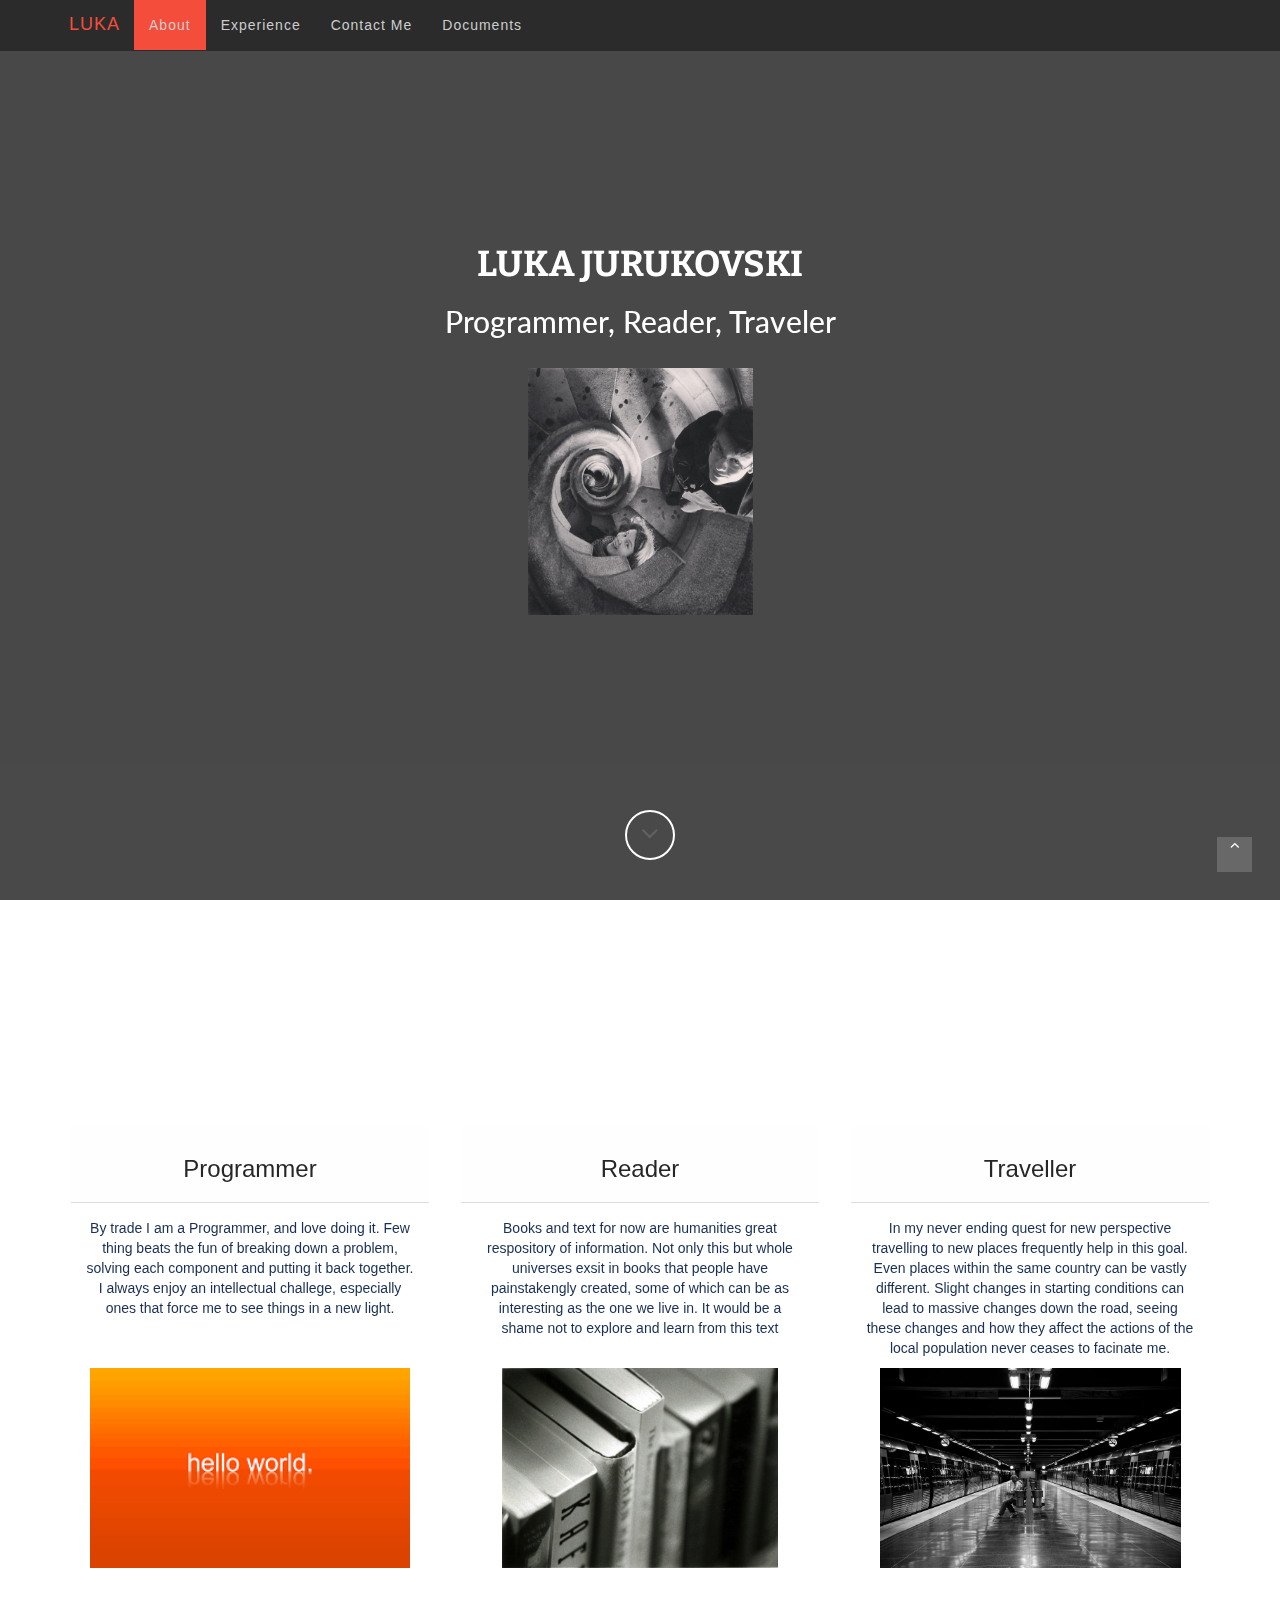
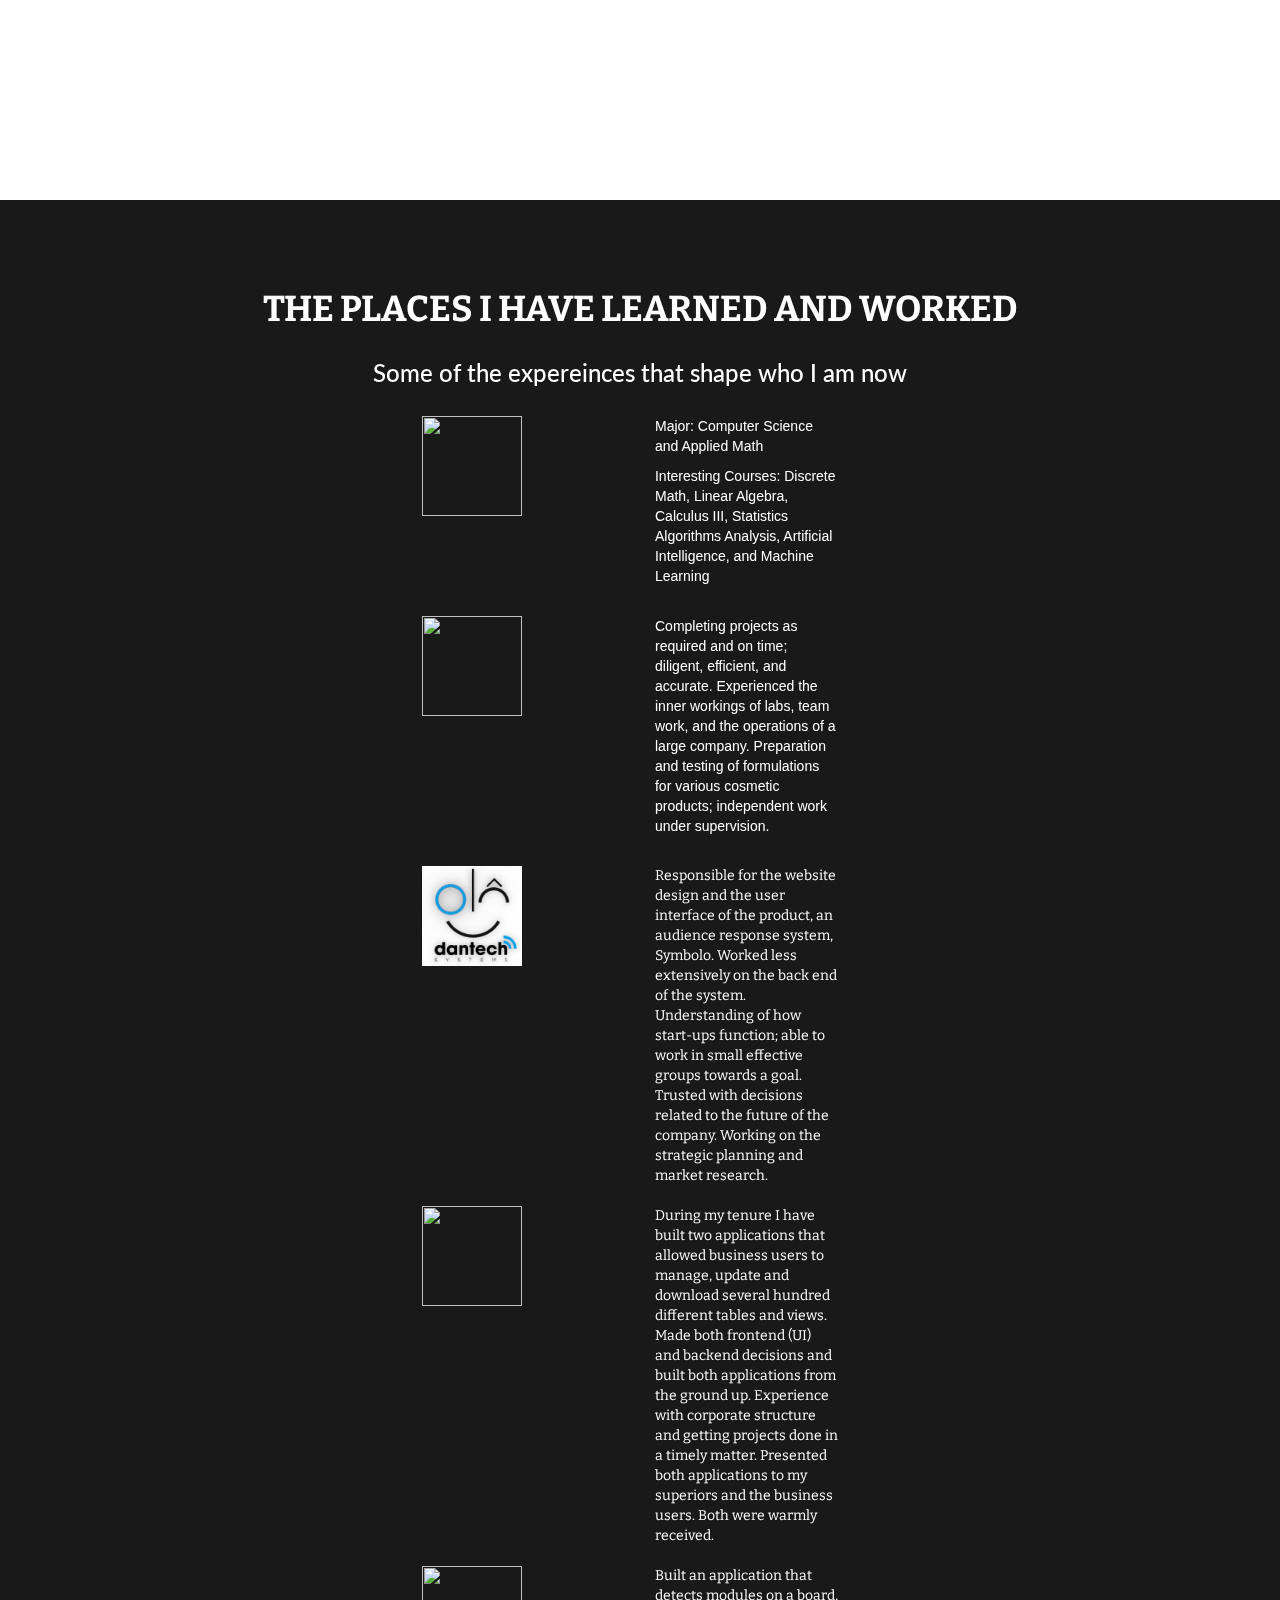
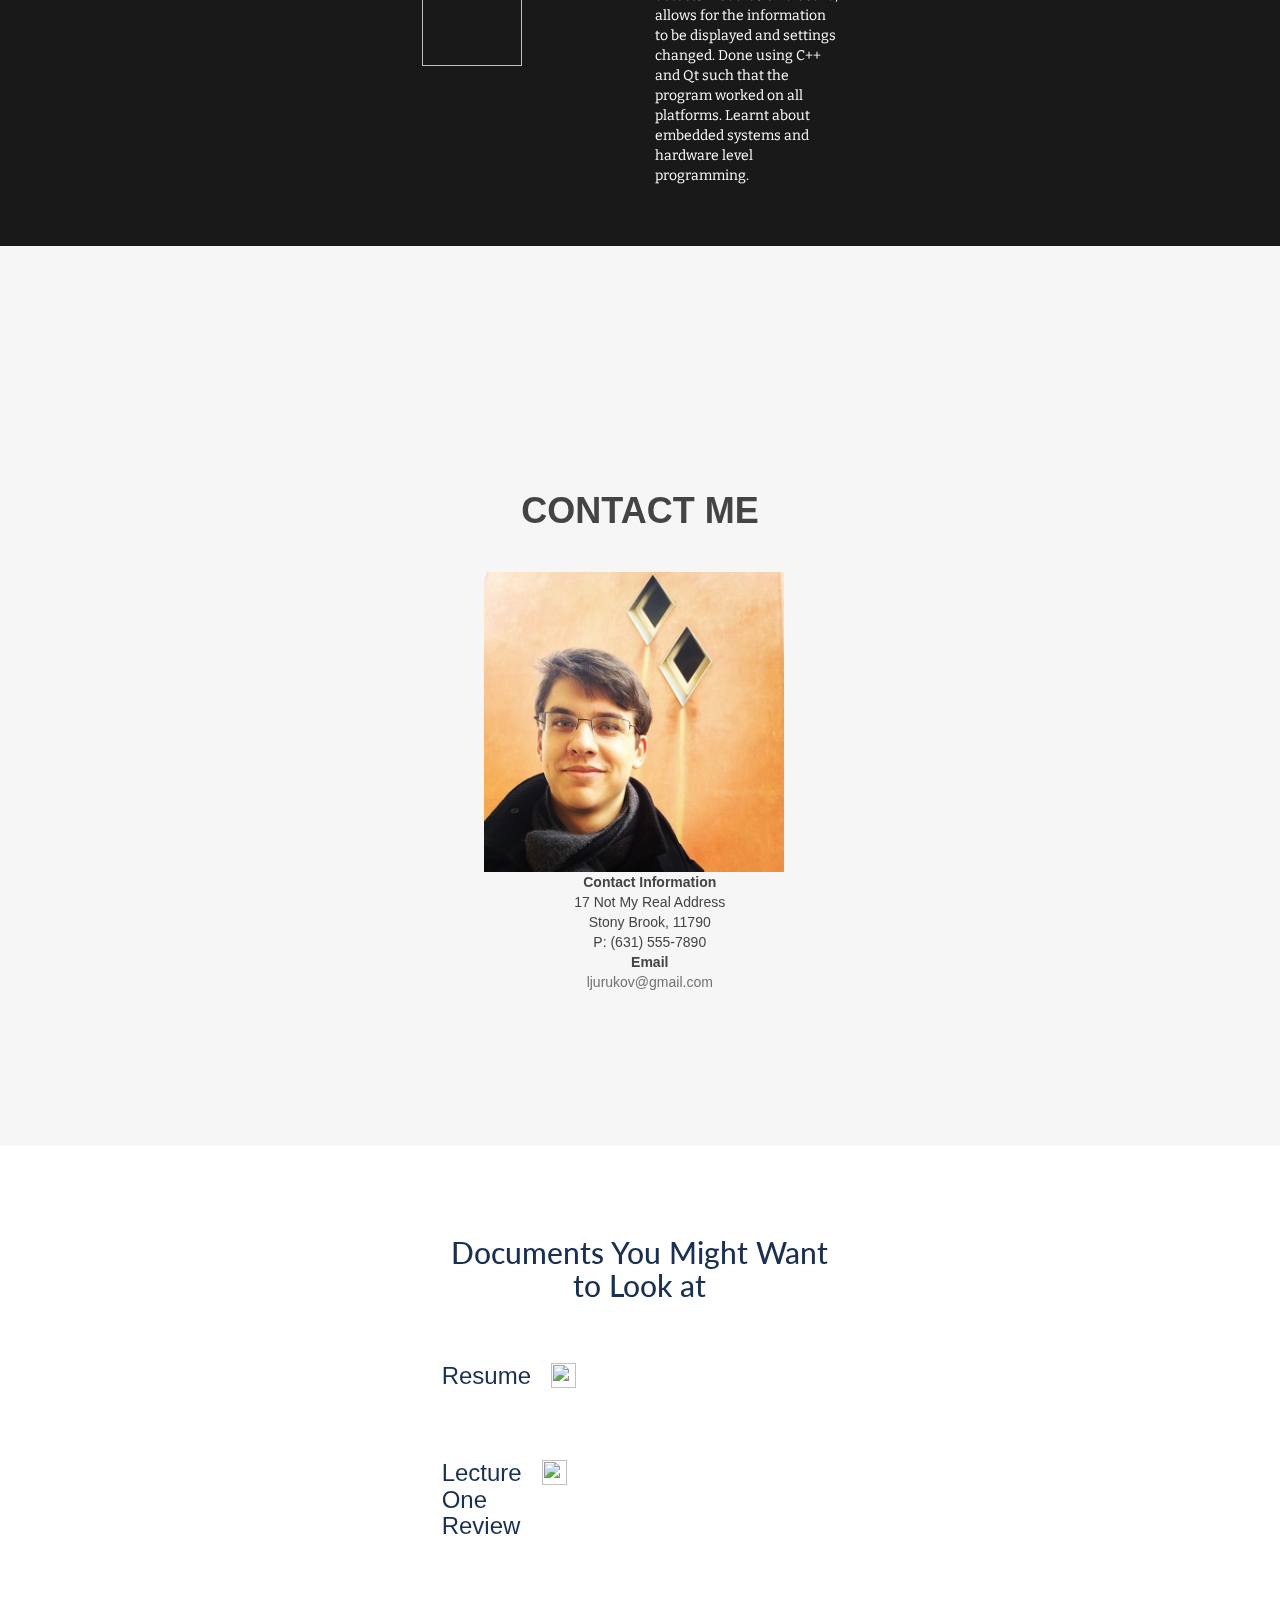
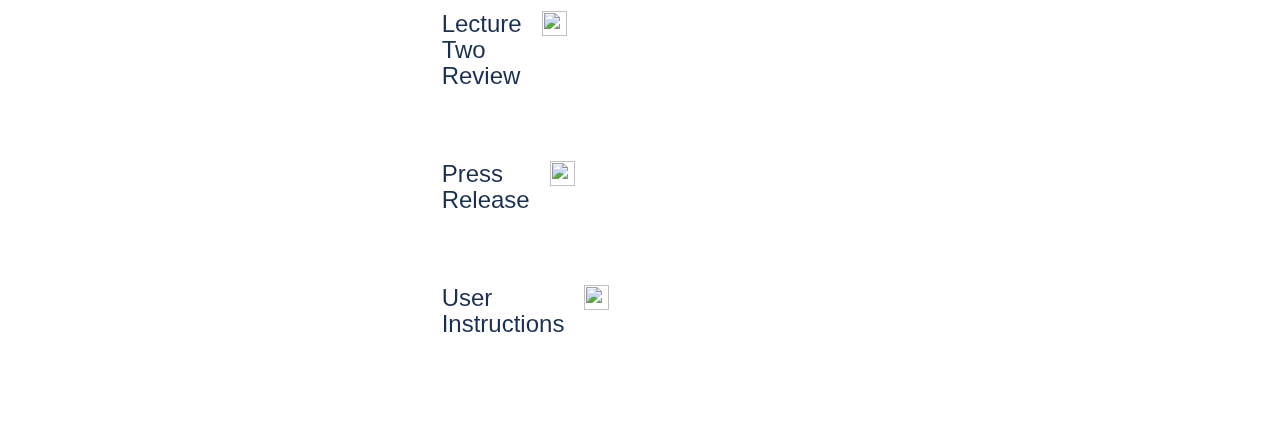
==== index.html @ fa385d3a "Update index.html" ====
<!-- saved from url=(0039)file:///home/luka/Desktop/website.html# -->
<html><head><meta http-equiv="Content-Type" content="text/html; charset=windows-1252">
<!-- Latest compiled and minified CSS -->
<link rel="stylesheet" href="https://maxcdn.bootstrapcdn.com/bootstrap/3.3.4/css/bootstrap.min.css">

<!-- Optional theme -->
<link rel="stylesheet" href="https://maxcdn.bootstrapcdn.com/bootstrap/3.3.4/css/bootstrap-theme.min.css">

<link rel="stylesheet" href="style.css">


<!-- Latest compiled and minified JavaScript -->
<script src="./website_files/bootstrap.min.js"></script>

<link href="https://maxcdn.bootstrapcdn.com/font-awesome/4.3.0/css/font-awesome.min.css" rel="stylesheet">
<link href="https://cdnjs.cloudflare.com/ajax/libs/animate.css/3.1.1/animate.min.css" rel="stylesheet">




  <link rel="stylesheet" href="https://maxcdn.bootstrapcdn.com/bootstrap/3.3.1/css/bootstrap.min.css">
  <link rel="stylesheet" href="./website_files/jquery-ui.css" type="text/css">
  <link rel="stylesheet" href="./website_files/bootstrap-select.css" type="text/css">
  <link rel="stylesheet" href="./website_files/bootstrap-multiselect.css" type="text/css">
  <link rel="stylesheet" href="https://maxcdn.bootstrapcdn.com/font-awesome/4.3.0/css/font-awesome.css">
  <link rel="stylesheet" href="https://code.ionicframework.com/ionicons/2.0.1/css/ionicons.min.css">
  <link rel="stylesheet" type="text/css" href="./website_files/loading-bar.css">
  <link rel="stylesheet" type="text/css" href="./website_files/styles.css">
  <link rel="stylesheet" type="text/css" href="./website_files/styles2.css">
  <link rel="stylesheet" type="text/css" href="./website_files/animations.min.css">
  <link rel="stylesheet" type="text/css" href="./website_files/animate.min.css">
</head>




<body>
<nav class="navbar navbar-trans navbar-fixed-top" role="navigation">
    <div class="container">
        <div class="navbar-header">
            <button type="button" class="navbar-toggle" data-toggle="collapse" data-target="#navbar-collapsible">
                <span class="sr-only">Toggle navigation</span>
                <span class="icon-bar"></span>
                <span class="icon-bar"></span>
                <span class="icon-bar"></span>
            </button>
            
        </div>
        <div class="navbar-collapse collapse" id="navbar-collapsible">
            <ul class="nav navbar-nav navbar-left">
              <a class="navbar-brand text-danger" href="section1#">LUKA</a>
                <li class="active"><a href="#section2">About</a></li>
                <li class=""><a href="#section3">Experience</a></li>
                <li><a href="#section4">Contact Me</a></li>
                <li><a href="#section5">Documents</a></li>
                <li>&nbsp;</li>
            </ul>

        </div>
    </div>
</nav>

<section class="container-fluid" id="section1">
    <div class="v-center">
        <h1 class="text-center">Luka Jurukovski</h1>

        <h2 class="text-center lato animate slideInDown">Programmer, Reader, Traveler</h2>
        <br>
        <img class="profile" src="./website_files/1527013_10201303216367151_1368461958_n.jpg">
    </div>
    <a href="file:///home/luka/Desktop/Edit/website.html#section2">
    <div class="scroll-down bounceInDown animated">
            <span>
                <i class="fa fa-angle-down fa-2x"></i>
            </span>
    </div>
        </a>
</section>

<section class="container-fluid" id="section2">
    <div class="container v-center">
        <div class="row">
            <div class="col-sm-4">
                <div class="row">
                    <div class="col-sm-12 text-center">
                        <div class="panel panel-default slideInLeft animate">
                            <div class="panel-heading">
                            <h3>Programmer</h3></div>
                            <div class="panel-body">
                                <p>By trade I am a Programmer, and love doing it. Few thing beats the fun of breaking down a problem, solving each component and putting it back together.
                                I always enjoy an intellectual challege, especially ones that force me to see things in a new light.</p>
                                <br><br>
                                <img src="./website_files/images" style="height:200px">
                            </div>
                        </div>
                    </div>
                </div>
            </div>
            <div class="col-sm-4 text-center">
                <div class="row">
                    <div class="col-sm-12 text-center">
                        <div class="panel panel-default slideInUp animate">
                            <div class="panel-heading">
                            <h3>Reader</h3></div>
                            <div class="panel-body">
                                <p> Books and text for now are humanities great respository of information. Not only this but whole universes exsit in books that people have painstakengly created, some of which can be as interesting as the one we live in. It would be a shame not to explore and learn from this text</p>
                                <br>
                                <img src="./website_files/Books-related-to-music-and-technology.jpg" style="height:200px">
                            </div>
                        </div>
                    </div>
                </div>
            </div>
            <div class="col-sm-4 text-center">
                <div class="row">
                    <div class="col-sm-12 text-center">
                        <div class="panel panel-default slideInRight animate">
                            <div class="panel-heading">
                            <h3>Traveller</h3></div>
                            <div class="panel-body">
                                <p> In my never ending quest for new perspective travelling to new places frequently help in this goal. Even places within the same country can be vastly different.
                                Slight changes in starting conditions can lead to massive changes down the road, seeing these changes and how they affect the actions of the local population never ceases to facinate me. </p>
                                <img src="./website_files/the_lonely_traveller_by_razygraphicdesign-d366m2o.jpg" style="height:200px">
                            </div>
                            </div>
                        </div>
                    </div>
                </div>
            </div>
        </div>
        <!--/row-->
        <div class="row">
            <br>
        </div>
    
    <!--/container-->
</section>



<section class="container-fluid" id="section3">
    <h1 class="text-center">The Places I Have Learned and Worked</h1>
    <div class="row">
        <div class="col-sm-6 col-sm-offset-3">
            <h3 class="text-center lato slideInUp animate">Some of the expereinces that shape who I am now</h3>
            <br>
            <div class="row">
                <div class="col-xs-4 col-xs-offset-1"><img src = "http://pennrelaysonline.com/results/Logos/1727.jpg" style = "height:100px; float:right;margin-right:50px"></div>
                <div class="col-xs-1"></div>
                <div class="col-xs-4 text-left"><p>Major: Computer Science and Applied Math</p>
<p>Interesting Courses: 
Discrete Math, Linear Algebra, Calculus III, Statistics 
Algorithms Analysis, Artificial Intelligence,  and Machine Learning</p>
</div>
            </div>
            <br>
            <div class="row">
                <div class="col-xs-4 col-xs-offset-1"><img src = "http://luxury.millionairematch.com/wp-content/uploads/1372779207.png" style = "height:100px; float:right;margin-right:50px"></div>
                <div class="col-xs-1"></div>
                <div class="col-xs-4 text-left" style="margin-right:50px"><p>Completing projects as required and on time; diligent, efficient, and accurate. Experienced the inner workings of labs, team work, and the operations of a large company. 
Preparation and testing of formulations for various cosmetic products; independent work under supervision.</p></div>
            </div>
            <br>
            <div class="row">
                <div class="col-xs-4 col-xs-offset-1"><img src = "Symbolo.png" style = "height:100px; float:right;margin-right:50px"></div>
                <div class="col-xs-1"></div>
                <div class="col-xs-4 text-left" style="margin-right:50px">Responsible for the website design and the user interface of the product, an audience response system, Symbolo. Worked less extensively on the back end of the system.
Understanding of how start-ups function; able to work in small effective groups towards a goal.
Trusted with decisions related to the future of the company. Working on the strategic planning and market research.</div>
            </div>
            <br>
            <div class="row">
                <div class="col-xs-4 col-xs-offset-1"><img src = "https://uploads.thealternativepress.com/uploads/photos/75/best_4dc418ce49bef11ed0f7_cablevision_16_logo.jpg" style = "height:100px; float:right;margin-right:50px;"></div>
                <div class="col-xs-1"></div>
                <div class="col-xs-4 text-left" style="margin-right:50px">During my tenure I have built two applications that allowed business users to manage, update and download several hundred different tables and views.
Made both frontend (UI) and backend decisions and built both applications from the ground up.
Experience with corporate structure and getting projects done in a timely matter.
Presented both applications to my superiors and the business users. Both were warmly received.</div>
            </div>
            <br>
            <div class="row">
                <div class="col-xs-4 col-xs-offset-1"><img src = "http://www.alldata.it/main/images/gallery_bot/galNOR.gif" style = "height:100px; width:100px; float:right; margin-right:50px"></div>
                <div class="col-xs-1"></div>
                <div class="col-xs-4 text-left" style="margin-right:50px">Built an application that detects modules on a board, allows for the information to be displayed and settings changed. Done using C++ and Qt such that the program worked on all platforms.
Learnt about embedded systems and hardware level programming.</div>
            </div>
            <p class="text-center">
            </p>
        </div>
    </div>
</section>

<section id="section4">
    <div class="container v-center">
        <div class="row">
            <div class="col-md-12">
                <h1 class="text-center">Contact Me</h1>
                <hr>
            </div>
        </div>

            <div class="col-sm-3" style="margin-left:35%;float: none;text-align: center;">
                   <img src="./website_files/994399_10201314509129463_1811092735_n.jpg" style="height:300px;">
                <div style="
    margin-left: 30%;
">
              <strong>Contact Information</strong><br>
              17 Not My Real Address<br>
              Stony Brook, 11790<br>
              P: (631) 555-7890
            </div>
                <div style="
    margin-left: 30%;
">
              <strong>Email</strong><br>
              <a href="mailto:#">ljurukov@gmail.com</a>
            </div>
            </div>
        </div>
    
</section>

<section class="container-fluid" id="section5">
    <div class="row">
        <div class="col-sm-6 col-sm-offset-3 col-md-4 col-md-offset-4">
            <h2 class="text-center lato">Documents You Might Want to Look at</h2>
            <hr>
            <div class="media">
               
                <div class="media-left">
                     <h3>Resume</h3>
                </div>
                <div class="media-body media-right">
                    <a href = "https://docs.google.com/document/d/1wQnpr9_Z7wgIvmG8iy-1cEudRhXjskxyq62Si8ro5cQ/pub"> <img src = "https://encrypted-tbn2.gstatic.com/images?q=tbn:ANd9GcTimCKHa0KBZkKDPvwyLd1OriD0UgGk-K95G3bWNCYH403ufXNcYQ" style="height:25px; margin-top:20px"></a>
                </div>
            </div>
            <hr>

            <div class="media">  
                <div class="media-left">
                     <h3>Lecture One Review</h3>
                </div>
                <div class="media-body media-right">
                    <a href = "https://docs.google.com/document/d/15bpEABl56LmHcsrSA1VDDxvJYDPTncghmI7lqJFB2bY/pub"> <img src = "https://encrypted-tbn2.gstatic.com/images?q=tbn:ANd9GcTimCKHa0KBZkKDPvwyLd1OriD0UgGk-K95G3bWNCYH403ufXNcYQ" style="height:25px; margin-top:20px"></a>
                </div>

            <hr>
<div class="media">
               
                <div class="media-left">
                     <h3>Lecture Two Review</h3>
                </div>
                <div class="media-body media-right">
                    <a href = "https://docs.google.com/document/d/1wQnpr9_Z7wgIvmG8iy-1cEudRhXjskxyq62Si8ro5cQ/pub"> <img src = "https://encrypted-tbn2.gstatic.com/images?q=tbn:ANd9GcTimCKHa0KBZkKDPvwyLd1OriD0UgGk-K95G3bWNCYH403ufXNcYQ" style="height:25px; margin-top:20px"></a>
                </div>
            </div>
            <hr>
<div class="media">
               
                <div class="media-left" style = "width:100px">
                     <h3>Press Release</h3>
                </div>
                <div class="media-body media-right">
                    <a href = "https://docs.google.com/document/d/1dZpJcGMoonlPiaYvY1o8Ny3F7IvI6WIDpyCtJtbs1QY/pub"> <img src = "https://encrypted-tbn2.gstatic.com/images?q=tbn:ANd9GcTimCKHa0KBZkKDPvwyLd1OriD0UgGk-K95G3bWNCYH403ufXNcYQ" style="height:25px; margin-top:20px"></a>
                </div>
            </div>
            </div>
            <hr>
<div class="media">
               
                <div class="media-left">
                     <h3>User Instructions</h3>
                </div>
                <div class="media-body media-right">
                    <a href = "https://docs.google.com/document/d/1hKydrwXhHqjDUrCcZILFEbYHep5Rd434P4K6njrsDFg/pub"> <img src = "https://encrypted-tbn2.gstatic.com/images?q=tbn:ANd9GcTimCKHa0KBZkKDPvwyLd1OriD0UgGk-K95G3bWNCYH403ufXNcYQ" style="height:25px; margin-top:20px"></a>
                </div>
            </div>
            </div>
            <hr>

            </div>

        </div>
    </div>
</section>


<div class="scroll-up" style="display: block;">
  <a href="website.html"><i class="fa fa-angle-up"></i></a>
</div>

 
  <script>
    // sandbox disable popups
    if (window.self !== window.top && window.name!="view1") {;
      window.alert = function(){/*disable alert*/};
      window.confirm = function(){/*disable confirm*/};
      window.prompt = function(){/*disable prompt*/};
      window.open = function(){/*disable open*/};
    }
    
    // prevent href=# click jump
    document.addEventListener("DOMContentLoaded", function() {
      var links = document.getElementsByTagName("A");
      for(var i=0; i < links.length; i++) {
        if(links[i].href.indexOf('#')!=-1) {
          links[i].addEventListener("click", function(e) {
          console.debug("prevent href=# click");
              if (this.hash) {
                if (this.hash=="#") {
                  e.preventDefault();
                  return false;
                }
                else {
                  var el = document.getElementById(this.hash.replace(/#/, ""));
                  if (el) {
                    el.scrollIntoView(true);
                  }
                }
              }
              return false;
          })
        }
      }
    }, false);
    
  </script>
  
  <!--scripts loaded here-->
  
  <script src="./website_files/jquery.min.js"></script>
  <script src="./website_files/bootstrap.min.js"></script>
  
  
  
  <script>
  /* activate scrollspy menu */
$('body').scrollspy({
  target: '#navbar-collapsible',
  offset: 52
});

/* smooth scrolling sections */
$('a[href*=#]:not([href=#])').click(function() {
    if (location.pathname.replace(/^\//,'') == this.pathname.replace(/^\//,'') && location.hostname == this.hostname) {
      var target = $(this.hash);
      target = target.length ? target : $('[name=' + this.hash.slice(1) +']');
      if (target.length) {
        $('html,body').animate({
          scrollTop: target.offset().top - 50
        }, 800);
        
        if (this.hash=="#section1") {
            $('.scroll-up').hide();
        }
        else {
            $('.scroll-up').show();
        }
        
        
        // activte animations in this section
        target.find('.animate').delay(1200).addClass("animated");
        setTimeout(function(){
            target.find('.animated').removeClass("animated");
        },2000);
        
        return false;
      }
    }
});

  </script>

</body></html>
---- style.css ----
@import url(http://fonts.googleapis.com/css?family=Lato:300,400);
@import url(http://fonts.googleapis.com/css?family=Bitter:400);

html,body {
    height:100%;
    background:center no-repeat fixed url('http://40.media.tumblr.com/tumblr_lik1l26IwV1qhm23uo1_1280.jpg');
    background-size: cover;
    color:#444;
    font-family: 'Lato', sans-serif;
}

@media (min-width:768px) {
    h1 {
        font-size:68px;
    }
}

a {
    color:#999;
}

a:hover {
    color:#111;
}

.btn,.well,.panel {
    border-radius:0;
}

.btn-danger {
    background-color:#f44d3c;
}

.text-danger, a.text-danger {
    color:#f44d3c;
}

.btn-huge {
    padding:17px 22px;
    font-size:22px;
}

.lato {
    font-family: 'Lato', sans-serif;
}

.bitter {
    font-family: 'Bitter', serif;
}

.icon-bar {
    background-color:#fff;
}

.navbar-trans {
    background-color:#2b2b2b;
    color:#cdcdcd;
    border-width:0;
}

.navbar-trans .navbar-brand, .navbar-trans >.container-fluid .navbar-brand {
    padding: 14px;
    color:#f44d3c;
}

.navbar-trans li>a:focus,.navbar-trans li.active {
    background-color:#f44d3c;
    color:#333;
}

.navbar-trans li>a:hover {
    background-color:#f44d3c;
    color:#fff;
    opacity:0.5;
}

.navbar-trans a{
    color:#cdcdcd;
    letter-spacing:1px;
}

.navbar-trans .form-control:focus {
    border-color: #eee;
    outline: 0;
    -webkit-box-shadow: inset 0 1px 1px rgba(0,0,0,0.075),0 0 8px rgba(100,100,100,0.6);
    box-shadow: inset 0 1px 1px rgba(0,0,0,0.075),0 0 8px rgba(100,100,100,0.6);
}

.scroll-down {
  position: absolute;
  left: 50%;
  bottom: 40px;
  border: 2px solid #fff;
  border-radius: 50%;
  height: 50px;
  width: 50px;
  margin-left: -15px;
  display: block;
  padding: 7px;
  text-align: center;
  z-index:-1
}

.scroll-up {
  position: fixed;
  display: none;
  z-index: 999;
  bottom: 2em;
  right: 2em;
}

.scroll-up a {
  background-color: rgba(135, 135, 135, 0.5);
  display: block;
  width: 35px;
  height: 35px;
  text-align: center;
  color: #fff;
  font-size: 15px;
  line-height: 30px;
}

section {
    padding-top:70px;  
    padding-bottom:50px;
    min-height:100%;
    min-height:calc(100% - 0);
    -webkit-transform-style: preserve-3d;
    -moz-transform-style: preserve-3d;
    transform-style: preserve-3d;
}

@media (min-width:768px) {
    .v-center {
        height: 50%;
        overflow: visible;
        margin: auto;
        position: absolute;
        top: 0; left: 0; bottom: 0; right: 0;
    }
}
  
#section1, #section3 {
    background-color: rgba(0,0,0,0.7);
    color:#fff;
    font-family: 'Bitter', serif;
}
  
#section4 {
    background-color: #f6f6f6;
    color:#444;
}
  
#section2 {
    background-color: #fff;
}

#section3 {
    background-color: rgba(0,0,0,0.9);
}

#section5 {
    background-color: #fff;
}

#section6 {
    background-color: #eee;
    min-height:130px;
    padding-top:40px;
    padding-bottom:40px;
}

#section7 {
    background-color: #f44d3c;
    color: #f6f6f6;
    min-height:130px;
    padding-top:40px;
    padding-bottom:40px;
}

footer {
    background-color:#2b2b2b;
    color:#ddd;
    min-height:100px;
    padding-top:20px;
    padding-bottom:40px;
}

footer .nav>li>a {
    padding: 3px;
    color: #f44d3c;
}

footer .nav>li>a:hover {
    background-color:transparent;
    color:#fff;
}

.profile{
    display: block;
    margin-left: auto;
    margin-right: auto;
    width:225px;
    height: 247px;
}
.tag_image{
    wi
}

.inline_image{
        display:inline-block;
    vertical-align: middle;
    float: left;
}
---- website_files/loading-bar.css ----
/* Make clicks pass-through */
#loading-bar,
#loading-bar-spinner {
  pointer-events: none;
  -webkit-pointer-events: none;
  -webkit-transition: 350ms linear all;
  -moz-transition: 350ms linear all;
  -o-transition: 350ms linear all;
  transition: 350ms linear all;
}

#loading-bar.ng-enter,
#loading-bar.ng-leave.ng-leave-active,
#loading-bar-spinner.ng-enter,
#loading-bar-spinner.ng-leave.ng-leave-active {
  opacity: 0;
}

#loading-bar.ng-enter.ng-enter-active,
#loading-bar.ng-leave,
#loading-bar-spinner.ng-enter.ng-enter-active,
#loading-bar-spinner.ng-leave {
  opacity: 1;
}

#loading-bar .bar {
  -webkit-transition: width 350ms;
  -moz-transition: width 350ms;
  -o-transition: width 350ms;
  transition: width 350ms;

  background: #29d;
  position: fixed;
  z-index: 10002;
  top: 0;
  left: 0;
  width: 100%;
  height: 2px;
  border-bottom-right-radius: 1px;
  border-top-right-radius: 1px;
}

/* Fancy blur effect */
#loading-bar .peg {
  position: absolute;
  width: 70px;
  right: 0;
  top: 0;
  height: 2px;
  opacity: .45;
  -moz-box-shadow: #29d 1px 0 6px 1px;
  -ms-box-shadow: #29d 1px 0 6px 1px;
  -webkit-box-shadow: #29d 1px 0 6px 1px;
  box-shadow: #29d 1px 0 6px 1px;
  -moz-border-radius: 100%;
  -webkit-border-radius: 100%;
  border-radius: 100%;
}

#loading-bar-spinner {
  display: block;
  position: fixed;
  z-index: 10002;
  top: 10px;
  left: 10px;
}

#loading-bar-spinner .spinner-icon {
  width: 14px;
  height: 14px;

  border:  solid 2px transparent;
  border-top-color:  #29d;
  border-left-color: #29d;
  border-radius: 10px;

  -webkit-animation: loading-bar-spinner 400ms linear infinite;
  -moz-animation:    loading-bar-spinner 400ms linear infinite;
  -ms-animation:     loading-bar-spinner 400ms linear infinite;
  -o-animation:      loading-bar-spinner 400ms linear infinite;
  animation:         loading-bar-spinner 400ms linear infinite;
}

@-webkit-keyframes loading-bar-spinner {
  0%   { -webkit-transform: rotate(0deg);   transform: rotate(0deg); }
  100% { -webkit-transform: rotate(360deg); transform: rotate(360deg); }
}
@-moz-keyframes loading-bar-spinner {
  0%   { -moz-transform: rotate(0deg);   transform: rotate(0deg); }
  100% { -moz-transform: rotate(360deg); transform: rotate(360deg); }
}
@-o-keyframes loading-bar-spinner {
  0%   { -o-transform: rotate(0deg);   transform: rotate(0deg); }
  100% { -o-transform: rotate(360deg); transform: rotate(360deg); }
}
@-ms-keyframes loading-bar-spinner {
  0%   { -ms-transform: rotate(0deg);   transform: rotate(0deg); }
  100% { -ms-transform: rotate(360deg); transform: rotate(360deg); }
}
@keyframes loading-bar-spinner {
  0%   { transform: rotate(0deg);   transform: rotate(0deg); }
  100% { transform: rotate(360deg); transform: rotate(360deg); }
}
---- website_files/styles.css ----
html, body{
  font-family: 'Montserrat', helvetica, sans-serif;
  color: #192f53;
  -webkit-font-smoothing: antialiased;
  -moz-osx-font-smoothing: grayscale;
}

a {
  color: #999;
  color: rgba(100,100,100,0.9);
}

a:hover {
  text-decoration: none;
}

a:focus {
 outline: none;
}

.alerts {
  position: fixed;
  width: 280px;
  left: 20px;
  top: 60px;
  right: 0;
  z-index: 10040;
}

@media screen and (min-width: 768px) {
  .full {
    height:92%;
  }
}

.alerts > .alert {
  background-color: #fefefe;
  background-color: rgba(250,250,250,1.0);
  border-radius: 0;
  box-shadow: 3px 3px rgba(230,230,230,0.8);
  padding: 5px;
  padding-right:28px;
}

.alert-info {
  margin-bottom: 0;
}

.label-group>.label:first-child {
	border-top-right-radius: 0;
  border-bottom-right-radius: 0;
  margin-right: 0;
}
    
.label-group>.label:nth-child(2) {
	border-top-left-radius: 0;
  border-bottom-left-radius: 0;
  margin-left: 0;
  filter: alpha(opacity=70);
  opacity: 0.7;
}

.label-default {
  background-color:#bebebe;
}

textarea {
  resize: vertical;
}

h1 {
  text-transform: uppercase;
  font-weight: 700;
}

hr {
  border-color: rgba(250,250,250,0.2);
}

.img-circle, .img-thumbnail, .img-rounded {
    -webkit-animation: fadein 3s; /* Safari and Chrome */
    -moz-animation: fadein 3s; /* Firefox */
    -ms-animation: fadein 3s; /* Internet Explorer */
    -o-animation: fadein 3s; /* Opera */
    animation: fadein 3s;
}
    
@keyframes fadein {
    from { opacity: 0; }
    to   { opacity: 1; }
}

/* Firefox */
@-moz-keyframes fadein {
    from { opacity: 0; }
    to   { opacity: 1; }
}

/* Safari and Chrome */
@-webkit-keyframes fadein {
    from { opacity: 0; }
    to   { opacity: 1; }
}

/* Opera */
@-o-keyframes fadein {
    from { opacity: 0; }
    to   { opacity: 1; }
}

.navbar-custom {
	background-color: #192f42;
  border-radius:0;
  min-height:auto;
  margin-bottom:0;
  border-bottom:1px solid #152b38;
}

.navbar-custom  .navbar-btn {
  margin-top: 11px;
}
  
.navbar-custom .navbar-nav > li > a {
  color:#fff;
  padding-top: 18px;
  padding-bottom: 16px;
  padding-left: 18px;
  padding-right: 18px;
  line-height: 32px;
  text-transform: uppercase;
  -webkit-transition: all 0.3s ease-in-out;
  -moz-transition: all 0.3s ease-in-out;
  -o-transition: all 0.3s ease-in-out;
  -ms-transition: all 0.3s ease-in-out;
  opacity: 0.85;
}
.navbar-custom .navbar-nav > .active > a, .navbar-nav > .active > a:hover, .navbar-nav > .active > a:focus {
  color: #ffffff;
	background-color:transparent;
}
      
.navbar-custom .navbar-nav > li > a:hover {
  text-decoration: none;
  background-color: #162c39;
  background-color: rgba(20, 20, 20, 0.2);
  padding-top: 16px;
  padding-bottom: 18px;
  -webkit-transition: all 0.4s ease-in-out;
  -moz-transition: all 0.4s ease-in-out;
  -o-transition: all 0.4s ease-in-out;
  -ms-transition: all 0.4s ease-in-out;
  opacity: 1;
}

.navbar-custom .navbar-nav > li > a:focus {
  background-color: #162c39;
  background-color: rgba(20, 20, 20, 0.2);
}

.navbar-custom .navbar-brand {
  color:#eeeeee;
  font-family: 'Montserrat', sans-serif;
  text-transform:uppercase;
  letter-spacing:2px;
  font-weight:700;
}

@media screen and (min-width: 768px) {
  .navbar-custom .navbar-brand {
    padding-top: 23px;
    /*padding-left: 22px;*/
  }
}

.navbar-custom .navbar-brand:hover {
  color:#fff;
}

.navbar-custom .navbar-toggle,
.navbar-custom .nav .open>a, .navbar-custom .nav .open>a:hover, .navbar-custom .nav .open>a:focus {
  background-color: #333344;
  background-color: rgba(20,20,20,0.4);
}

.navbar-custom .icon-bar {
  border: 1px solid #fff;                
}

.navbar-custom .navbar-nav .open .dropdown-menu>li>a,.navbar-custom .navbar-nav .open .dropdown-menu {
  color: #4285f4;
  margin-top: 1px;
}

.navbar-nav .open .dropdown-menu>li>a:hover {
  background-color: #fff;
}

.navbar-custom .navbar-nav .open .dropdown-menu {
  box-shadow: 4px 4px 0 rgba(120,120,120,0.3);
}

.navbar-custom .navbar-nav .open .dropdown-menu .dropdown-menu {
  background-color: #fefefe;
  box-shadow: none;
}

.label-group>.label{
  letter-spacing: 0.055em;
}

.label-group>.label:first-child {
	border-top-right-radius: 0;
  border-bottom-right-radius: 0;
  margin-right: 0;
}
    
.label-group>.label:nth-child(2) {
	border-top-left-radius: 0;
  border-bottom-left-radius: 0;
  margin-left: 0;
  filter: alpha(opacity=80);
  opacity: 0.8;
}

.list-inline li {
  vertical-align:middle;
  text-align:center;
  padding-left: 1px;
}

pre.prettyprint {
  padding: 10px;
  border: 0;
}

/* customize scrollbars -----------*/

::-webkit-scrollbar {
    width: 0.6em;
    height: 0.6em;
}

::-webkit-scrollbar-track {
    box-shadow: inset 0 0 4px rgba(100, 100, 100, 0.3);
    border-radius:1px;
    padding:2px;
}

::-webkit-scrollbar-thumb {
    background: #666;
    background: rgba(180, 180, 180, 0.4);
    border-radius:1px;
}

::-webkit-scrollbar-corner,
::-webkit-srollbar-thumb:window-inactive {
    background: rgba(160, 160, 160, 0.4);
}

.multiselect-container>li>a>label {
  padding: 2px 10px 2px 32px;
}

.multiselect-container>li.multiselect-group label {
  padding: 3px 6px;
}

/*-----------*/
---- website_files/styles2.css ----
@font-face {
    font-family: Montserrat;
    src: url('/fonts/Montserrat/Montserrat-Regular.ttf');
}

@font-face {
    font-family: Montserrat;
    src: url('/fonts/Montserrat/Montserrat-Bold.ttf');
    font-weight:700;
}

@font-face {
    font-family: Raleway;
    src: url('/fonts/Raleway/Raleway-Regular.ttf');
}

@font-face {
    font-family: Raleway;
    src: url('/fonts/Raleway/Raleway-Light.ttf');
    font-weight: 200;
}

@font-face {
    font-family: Raleway;
    src: url('/fonts/Raleway/Raleway-Medium.ttf');
    font-weight: 500;
}

@media (min-width:768px) {
    html,body,.ng,ng {
      height:100%;
    }
}


body {
  background-color:#f3f3f3;
  -moz-font-feature-settings: "liga=1";
  -ms-font-feature-settings: "liga";
  -webkit-font-feature-settings: "liga";
  -o-font-feature-settings: "liga";
  font-feature-settings: "liga";
}

footer {
  padding-top: 30px;
  padding-bottom: 30px;
  position: relative;
  bottom: 0;
  color: #aaa;
  color: rgba(240,240,240,0.3);
  background-color: #2a3f53;
  min-height: 180px;
}

footer a {
  color: #cecece;
}

footer a:hover {
  color: #f2f2f2;
}

/*@media (min-width: 768px) {*/
    .containsEditor {
      overflow-y: auto;
    }
/*}*/

.container-max {
  max-width: 1494px;
}

.wrapper {
  /*overflow: auto;*/
  padding-top: 20px;
  min-height: 100%;
  height: auto !important;
  height: 100%;
  /* Negative indent footer by its height */
  margin: 0 auto -180px;
  /* Pad bottom by footer height */
  padding: 20px 15px 180px;
  background-color: #f2f2f2;
  background-color:rgba(255,255,255,0.6);
}

.jumbotron {
    background-color:transparent;
}

.container-fluid .jumbotron {
    position: relative;
    min-height: 500px;
    margin-bottom: 50px;
    padding-left:0;
    padding-right:0;
}

.jumbotron h1 {
    text-transform:none;
}

.jumbotron h1 .smaller {
    font-size: 36px;
    line-height: 45px;
    font-weight: 200;
    font-family: 'Raleway';
}

p {
   font-family: 'Arial', helvetica, sans-serif;
}

p a {
   color:#4285f4;
}

h2,h3,.lead {
   font-family: 'Raleway', sans-serif;
   text-transform: none;
}

h5 {
   text-transform: uppercase;
   font-size: 12px;
}

.big-font {
     font-size: 13px;    
}

.bigger-font {
    font-size: 20px;    
}

.huge-font, .text-huge {
    font-size: 30px;    
}

.ucase:first-letter {
    text-transform: uppercase;
}

.ucase.label {
    display: inline-block;
}

.underline {
    text-decoration: underline;
}

.ellipsis {
    text-overflow: ellipsis;
    white-space: nowrap;
    overflow: hidden;
}

/*
.nav-tabs>li>a {
    padding:3px;
    border:1px solid transparent;
    border-radius: 3px 3px 0 0;
    font-size: 10px;
}
*/


/* bs overides */

.form-control, .panel, .list-group, .well, .nav-tabs>li>a {border-radius:3px;box-shadow:0 0 0;}
.form-control {
    border-color:#d7d7d7;
    border-radius: 1px;
    box-shadow: 0 0 0;
    background-color: rgba(250,250,250,0.9);
}
.input-group-lg>.form-control, .input-group-lg>.input-group-addon, .input-group-lg>.input-group-btn>.btn, 
.input-group-addon:last-child {
    border-bottom-left-radius:0;
    border-bottom-right-radius:0;
    border-top-left-radius:0;
    border-top-right-radius:0;
}
.btn,.popover,.alert {border-radius: 2px;}
.btn-primary {border-color:transparent;}
.btn-primary,.label-primary,.list-group-item.active, .list-group-item.active:hover, .list-group-item.active:focus {background-color:#4285f4;}
.btn-plus {background-color:#ffffff;border-width:1px;border-color:#dddddd;box-shadow:1px 1px 0 #999999;border-radius:3px;color:#666666;text-shadow:0 0 1px #bbbbbb;}
.text-primary,a.text-primary {color:#4285f4;}
.well,.panel,.thumbnail {border-color:transparent;box-shadow:0 0 0 #cfcfcf;border-radius:2px;min-width:28px;}
.list-group, .list-group-item {
	border-color:#eee;
}
.btn-success,.label-success,.progress-bar-success{background-color:#91ff00;color:#333;border-color:transparent;}
.text-success {color:#91ff00;}
.btn-info,.label-info,.progress-bar-info{background-color:#aaa;border-color:#aaa;}
.btn-danger,.label-danger,.progress-bar-danger{background-color:#dd4b39;}
.btn-warning,.label-warning,.progress-bar-warning{
    color: #91ff00;
    background-color: #a0a0a0;
    background-color: rgba(110,110,110,0.4);
}
.progress {
    height: 7px;
    box-shadow:none;
    -webkit-box-shadow:none;
}
.progress-bar {
    box-shadow:none;
    -webkit-box-shadow:none;
}
.label-warning {
    border-radius: .25em;
    box-shadow: inset 0 1px rgba(100,100,100,0.3);
}
.bg-info {
    background-color: #f1f1f1;
    background-color: rgba(250,250,250,0.9);
}
.form-control-feedback, .text-muted {
    opacity: 0.5;
    color: #aaa;
}

.modal-open {
    padding-right: 0 !important;
}

.modal-backdrop {
    position:fixed;
}

.modal-content {
    border-radius: 3px;
}

.saturate {
    -webkit-filter: hue-rotate(4deg) saturate(2);
    -moz-filter: hue-rotate(4deg) saturate(2);
    filter: hue-rotate(4deg) saturate(2);
}
.grayscale {
    -webkit-filter: brightness(1.10) grayscale(100%) contrast(90%);
    -moz-filter: brightness(1.10) grayscale(100%) contrast(90%);
    filter: brightness(1.10) grayscale(100%) contrast(90%);
}

.img-hover img {
    -webkit-transition: all .3s ease;
  	-moz-transition: all .3s ease;
  	-o-transition: all .3s ease;
  	-ms-transition: all .3s ease;
  	transition: all .3s ease;
}
.img-hover img:hover {
    -webkit-backface-visibility: hidden;
    backface-visibility: hidden;
    -webkit-transform:translateZ(0) scale(1.20);
    -moz-transform:translateZ(0) scale(1.20);
    -ms-transform:translateZ(0) scale(1.20);
    -o-transform:translateZ(0) scale(1.20);
     transform:translateZ(0) scale(1.20);
}

.border-bottom {
    border-bottom:1px solid #eee;
    border-color:rgba(20,20,20,0.05);
}

.form-control:focus {
    border-color: #ccc;
    outline: 0;
    -webkit-box-shadow: inset 0 1px 1px rgba(0,0,0,.075),0 0 8px rgba(150,150,150,.6);
    box-shadow: inset 0 1px 1px rgba(0,0,0,.075),0 0 8px rgba(150,150,150,.6);
}


.nav-tabs, .nav-tabs>li.active>a, .nav-tabs>li.active>a:hover, .nav-tabs>li.active>a:focus {
    border-color: #eee;
    border-bottom-color: transparent;
    border-radius: 1px;
}

.nav-tabs > li > a {
    background-color: #f4f4f4;
}
    
.nav-tabs {
    border-bottom-color:#efefef;
}

.nav-tabs li {
    margin-left:0;
}
    
.btn {
	outline: 0 !important;
    outline-offset: 0;
}
textarea {
    resize: none;
    outline: 0;
  
}
.panel .btn i,.btn span{
    color:#666666;
}
.panel .panel-heading {
    font-weight: 700;
    font-size: 15px;
    color: #262626;
    background: #fefefe;
}
.panel .panel-heading a {
    font-weight:400;
    color: #363636;
}
.panel .panel-thumbnail {
    padding:0;
}
.panel .img-circle {
    width:50px;
    height:50px;
}

@media (max-width: 767px) {
    .navbar-nav .open .dropdown-menu {
        background-color:#fff;
    }
    #previewPane {
        width:100% !important;
    }
}

.list-group-item:first-child,.list-group-item:last-child {
	border-radius:0;
}

/* hide border on first table row */
.table > thead > tr:first-child > th, .table > tbody > tr:first-child > th, .table > tfoot > tr:first-child > th, .table > thead > tr:first-child > td, .table > tbody > tr:first-child > td,
.table > tfoot > tr:first-child > td {
    border-top: 0;
}

.modal-footer {
    border-width:0;
}

.modal-right {
  width: 700px;
  position: absolute;
  z-index: 50;
  top: 0;
  right: 0;
  bottom: 0;
  box-shadow: -1px 0px 2px 0px rgba(0,0,0,0.25);
  overflow-y: scroll;
  margin:0;
  border:0;
  background:#fff;
}

.modal-right .modal-content {
  border-radius:0;
  box-shadow:0 0 0;
  -webkit-box-shadow:0 0 0;
  border:0;
}

.dropdown-menu {
    background-color:#f6f6f6;
    border-color:#e3e3e3;
    border-radius:0;
}

.table-condensed td .checkbox{
    margin-top:0px;

}

.popover {
   max-width: none;
}

.tab-content {
    background-color: #fff;
    padding-bottom:30px;
    border: 1px solid #eee;
    border-top-width:0;
}

.tab-pane {
    overflow: auto;
}

/* end bootstrap overrides */

.navbar-custom .navbar-nav .nav-action {
   letter-spacing: 0.1em;
   -webkit-transition: all 0.4s ease;
   -moz-transition: all 0.4s ease;
   -o-transition: all 0.4s ease;
   -ms-transition: all 0.4s ease;
}

.navbar-custom .navbar-nav .nav-action:focus::before {
  position: absolute;
  content: '\2713'; /* checkmarks */
  animation-name: 'fade';
  animation-duration: 2.5s;
  animation-iteration-count: 1;
  -webkit-animation-name: 'fade';
  -webkit-animation-duration: 2.5s;
  -webkit-animation-iteration-count: 1;
  opacity: 0;
  bottom: 0;
  left: 48%;
  margin: 0 0 -5px -5px;
  z-index: 99;
  font-size: 23px;
  font-weight: 800;
  color: #91ff00;
  overflow: hidden;
}
.navbar-custom .navbar-nav .nav-action-run:focus::before {
  content: '..';
}

@keyframes 'fade' {
  0% {
    opacity: 0;
  }
  40% {
    opacity: 0.6;
  }
  50% {
    opacity: 0.8;
  }
  60% {
    opacity: 1;
  }
  100% {
    opacity: 0.6;
  }
}
@-webkit-keyframes 'fade' {
  0% {
    opacity: 0;
  }
  40% {
    opacity: 0.6;
  }
  50% {
    opacity: 0.8;
  }
  60% {
    opacity: 1;
  }
  100% {
    opacity: 0.6;
  }
}

.navbar-custom .navbar-nav li.active {
   background-color: rgba(10,10,10,0.3);
}

.navbar-custom .navbar-nav > .nav-icon > a {
    padding-top: 14px;
    padding-bottom: 13px;
    font-size: 38px;
}

.navbar-custom .navbar-nav > .nav-icon > a:hover {
    padding-top: 12px;
    padding-bottom: 16px;
    color: #91ff00;
}

.navbar-custom .navbar-nav .nav-info {
    line-height: 16px;
    text-transform: none;
    font-family: arial, sans-serif;
    font-size: 13px;
    color: #f3f3f3;
    color: rgba(253,253,253,0.8);
}

.navbar-custom .navbar-form {
    margin-top:14px;
}

.navbar-form .input-group>.form-control {
    background-color: transparent;
    border-width: 0;
    border-bottom-width: 1px;
    border-color: #ccc;
    border-color: rgba(240, 240, 240, 0.2);
    border-radius: 0;
    height: 40px;
    color: #fefefe;
    outline: none;
    -webkit-box-shadow: none !important;
    -moz-box-shadow: none !important;
    box-shadow: none !important;
}

.navbar-custom .navbar-form:hover .input-group {
    background-color: #162c39;
    background-color: rgba(20, 20, 20, 0.2);
}

.navbar-form .input-group>.input-group-btn>.btn {
    background-color: transparent;
    color: #fff;
    border-radius: 0;
    border-color: transparent;
    height: 40px;
    font-size: 20px;
    margin-left: 1px;
    border-bottom-color: #ccc;
    border-bottom-color: rgba(250, 250, 250, 0.2);
}

.row .sp {
    height:100px;
    min-height: 60px;
    padding-right: 0;
    padding-left: 0;
    border-bottom: 4px solid transparent;
}

.sp:hover .pane-label, .sp:hover .pane-wrap {
    opacity:0.5;
    -webkit-transition: opacity .5s ease-in-out;
  	-moz-transition: opacity .5s ease-in-out;
  	-o-transition: opacity .5s ease-in-out;
  	-ms-transition: opacity .5s ease-in-out;
  	transition: opacity .5s ease-in-out;
}

@media (min-width:992px) {
    .row .sp.toolbar {
    	padding-bottom: 28px;
        height: 320px;
    }
}

.preview {
  overflow-y: auto;
  overflow-x: hidden;
}

.pane-settings {
  /*background: rgba(70,70,100,0.9);*/
  color:#b3b1b1;
  position: absolute;
  z-index: 199;
  padding: 8px;
  padding-bottom: 1px;
  font-size: 20px;
  opacity: .8;
  right: 10px;
  top: 0;
  margin: 0;
  display:none;
}

.pane-toggle {
  color:#b3b1b1;
  position: absolute;
  z-index: 199;
  padding: 8px;
  padding-bottom: 1px;
  font-size: 20px;
  opacity: .8;
  right: 10px;
  top: 0;
  margin: 0;
}

.pane-panel {
    background: #001a25;
    color:#b3b1b1;
    position: absolute;
    z-index: 198;
    right: 10px;
    top: 28px;
    margin: 0;
    width:220px;
    min-height:100px;
    display:none;
}
    
.pane-label {
    color: #ddd;
    position: absolute;
    z-index: 60;
    padding: 3px;
    font-size: 12px;
    opacity: .1;
    right: 10px;
    bottom: 1px;
    margin: 0;
    width: 100px;
    text-transform: uppercase;
    text-align: right;
}

.pane-html-start, .pane-html-end, .pane-wrap {
    font: 12px/normal 'Monaco', 'Menlo', 'Ubuntu Mono', 'Consolas', 'source-code-pro', monospace;
    padding-left: 44px;
    color: #fff;
    opacity: 0.01;
    white-space: nowrap;
    -webkit-transition: opacity .5s ease-in-out;
  	-moz-transition: opacity .5s ease-in-out;
  	-o-transition: opacity .5s ease-in-out;
  	-ms-transition: opacity .5s ease-in-out;
  	transition: opacity .5s ease-in-out;
}

#wrapper {
    /*background-color: rgba(10, 10, 10, 0.9);*/
    background-color: #192f42;
	width: 100%;
    margin-top: 0;
    margin-bottom: 0;
    height: auto;
    height: -webkit-calc(100% - 67px);
    height: -moz-calc(100% - 67px);
    height: calc(100% - 67px);
    overflow: hidden;
}

.inner {
    /*overflow-x:hidden;*/
    margin-top:1px;
    /*min-height:100%;*/
    height: calc(100% - 35px);
    border-bottom: 5px solid transparent;
}

.navbar-block {
    background-color:#FC1298;
	position:absolute;
    z-index:2;
    right:24px;
    top:24px;
    height:215px;
    width:150px;
    display:none;
}

.nav-xs {
    list-style:none;
  	padding-left: 0;
    float:left;
    white-space:nowrap;
    margin-bottom: 0;
}

.nav-xs>li {
    list-style: none;
    white-space: nowrap;
    position: relative;
    display: inline-block !important;
    background-color: transparent;
    background: linear-gradient(to bottom, #2a3f53 0%,#192f42 100%);
    border-right: 1px solid #000;
}
  
.nav-xs>li>a, .nav-xs .dropdown-header {
    display: block;
    padding: 2px 6px 3px 6px;
    font-size: 12px;
}
.nav-xs>li>a{
    color: #fff;
}
.nav-xs .dropdown-menu>li>a {
    font-size: 12px;
    padding: 3px 6px;
    cursor: pointer;
    cursor: hand;
    height: 22px;
    background-color: #fafafa;
}
.nav-xs .dropdown-header {
    color:#ccc;
}

.nav-xs>li.divider {
    background: #192f42;
    color: #fff;
    padding: 0 10px;
}

.nav-xs .dropdown-menu {
	min-width: 140px;
}

.nav-xs .open > .dropdown-menu {
  -webkit-transform: scale(1, 1);
  transform: scale(1, 1);
  opacity: 1;
}

.nav-xs .dropdown-menu {
  -webkit-transform-origin: top;
  transform-origin: top;
  -webkit-animation-fill-mode: forwards;  
  animation-fill-mode: forwards; 
  -webkit-transform: scale(1, 0);
  -o-transform: scale(1, 0);
  -moz-transform: scale(1, 0);
  transform: scale(1, 0);
  display: block;
  transition: all 0.2s ease-out;
  -webkit-transition: all 0.2s ease-out;
  -moz-transition: all 0.2s ease-out;
  -o-transition: all 0.2s ease-out;
}

.pickList i {
    font-size: 1.33333333em;
    line-height: .75em;
    vertical-align: -15%;
}

.pickList i:hover {
    -webkit-transform:translateZ(0) scale(1.5);
    -moz-transform:translateZ(0) scale(1.5);
    -ms-transform:translateZ(0) scale(1.5);
    -o-transform:translateZ(0) scale(1.5);
    transform:translateZ(0) scale(1.5);
   -webkit-transition: all 0.5s ease;
   -moz-transition: all 0.5s ease;
   -o-transition: all 0.5s ease;
}

.dropdown-menu>li>a {
    padding: 3px 10px;
}

@media (min-width: 768px) {
    .dropdown-md > .dropdown-menu {
        min-width:450px;
        padding-bottom:15px;
    }
    
    .dropdown-lg > .dropdown-menu {
        min-width:850px;
    }
}

.ui-resizable-handle {
    position: absolute;
    font-size: 0.1px;
    z-index: 99999;
    display: block;
}
.ui-resizable-e {
	background: #192f42;
	box-shadow: inset 0 0 0 rgba(180,180,180,0.3), 0 -1px 1px rgba(0,0,0,0.3);
    width:10px;
    z-index: 88 !important;
}
.ui-resizable-e:after {
    content: "-";
    display: block;
    position: absolute;
    top: calc(50% - 16px);
    left: 0;
    height: 30px;
    width: 10px;
    background-color: rgba(0,0,0,0.1);
}
.ui-resizable-s {
	background: #192f42;
	box-shadow: inset 0 1px 0 rgba(100,100,100,0.3), 0 0 0 rgba(40,40,40,0.3);
    height:10px;
}
.ui-resizable-s:after {
    content: "-";
    display: block;
    position: absolute;
    top: 1px;
    left: calc(50% - 20px);
    height: 8px;
    width: 38px;
    background-color: rgba(0,0,0,0.1);
}

#panes {
    margin-left: -4px;
    margin-right: -1px;
}

/*only enabled on small widths */
#panes.tab-content {
    border:0;
    padding-bottom:0;
}

#panes .tab-pane {
    overflow: visible;
}

#panes.tab-content > .tab-pane {
    height: 270px;
}

#settingsPane {
    background: #081e31 !important;
    padding-left: 15px;
    padding-right: 15px;
}

#descBar > div, #infoBar > div {
    text-overflow:ellipsis;
    white-space:nowrap;
  	line-height: 1.1;
    padding:1px;  
}

#descBar > div {
	overflow:hidden;
}

#descBar, #infoBar {
    border:0 #eee solid;
    border-bottom-width:0px;
    padding-bottom:6px;
    font-size:12px;
}

#infoBar small, #descBar small {
	font-size:8px;
    text-transform:uppercase;
    color:rgba(200,200,200,0.5);
    /*display:none;*/
}

#infoBar .btn {
	background-color:#eee;
}

#htmToolbar {
    width: 94%;
    padding-left: 15px;
    height: 25px;
}

#htmToolbar .tool-icon {
    font-size: 16px;
    padding-left: 10px;
    padding-right: 10px;
}

#htmTools {
    padding-top:1px;
    margin-left: 15px;
}

#htmTools i {
    font-size:14px;
}

#htmTools.btn-group > .btn:not(:last-child) {
    border-right: 1px solid #ccc;
}

.dropdown-submenu>.dropdown-menu{right:0;margin-top:0;margin-left:-1px;overflow-x:hidden;overflow-y:scroll;min-width: 200px;max-height:280px;-webkit-border-radius:0;-moz-border-radius:0;border-radius:0;}
.dropdown-submenu:hover>.dropdown-menu{-webkit-transform:scale(1, 1);-o-transform: scale(1, 1);-moz-transform: scale(1, 1);transform: scale(1, 1);}
.dropdown-submenu.pull-left{float:none;}.dropdown-submenu.pull-left>.dropdown-menu{left:-100%;margin-left:10px;-webkit-border-radius:0;-moz-border-radius:0;border-radius:0;}
.dropdown-menu .dropdown-submenu>.dropdown-menu{top:0;right:100%;}


@media (min-width: 768px) {
    .nav li:hover > dropdown-menu {
        display: block;
        box-shadow: 4px 4px 0 rgba(120,120,120,0.3);
        margin-top: 1px;
    }
}


.list-inline .active a {
  color:#fff;
}

.label {
    font-weight: normal;
    padding-top: 4px;
}

.input-xs {
    height: 21px;
    padding: 1px 4px;
    font-size: 9px;
    line-height: 1;
    border-radius:2px;
    width:120px;
    display:inline;
}

.editable {
    float:left;
    margin-right:2px;
    border:1px rgba(200,200,200,0.5) solid;
    padding:1px;
    line-height: 1.5;
    border-radius:2px;
    color:#eee;
}

.noresize {
    resize: none;
}

.form-group .tab-content {
    border:1px solid #eee;
    border-top-width: 0;
    padding-bottom: 20px;
    background-color: #fff;
}

.dropdown-menu .form-control, .dropdown-menu .well, .btn-default.selectpicker {
    font-family: 'Monaco', 'Menlo', 'Ubuntu Mono', 'Consolas', 'source-code-pro', monospace;
    padding:6px 5px;
    color: #555;
}

textarea.expanding {
  height: 50px;
  transition: all 0.4s ease-in-out;
  -moz-transition: all 0.4s ease-in-out;
  -webkit-transition: all 0.4s ease-in-out;
}

textarea.expanding:hover, textarea.expanding:focus {
  height: 80px;
  transition: all 0.5s ease-in-out;
  -moz-transition: all 0.5s ease-in-out;
  -webkit-transition: all 0.5s ease-in-out;
}

textarea.expanding + textarea.expanding:hover, textarea.expanding + textarea.expanding:focus {
  height:calc(100% - 90px);	
}

.btn-group-xs>.btn {
    border-radius:0;
}


.bootstrap-select .dropdown-menu.open {
    padding:0;
}

.bootstrap-select:not([class*="span"]):not([class*="col-"]):not([class*="form-control"]) {
    width:100%;
}

.btn-group.open, .dropdown-menu, .btn-group.open .dropdown-toggle {
	box-shadow:0 0 0;
	font-family:'Arial', sans-serif;
}

.bootstrap-select .btn:focus {
    outline:0 !important;
}

.bootstrap-select .btn:hover {
    background-color:#ccc;
}

.bootstrap-select.btn-group .btn .filter-option {
    left: 6px;
}

.bootstrap-select.btn-group .dropdown-menu dt {
    padding: 3px 6px;
    color: #555555;
}

.bootstrap-select.btn-group .dropdown-menu li > a.opt {
    padding-left: 6px;
}

.multiselect.btn-lg, .multiselect.btn-group-lg>.btn {
    padding:10px 6px;
}

.multi, .multiselect {
    width: 100%;
    text-align: left;
}

.multiselect-container {
    min-width: 80%;
    max-height: 420px;
    overflow-y: auto;
}

.count-circle {
    position: absolute;
    right: 10px;
    font-size: 11px;
    font-weight: 800;
    color: #000;
    line-height: 1.1em;
    padding: 2px 4px;
    -webkit-border-radius: 12px;
    -moz-border-radius: 12px;
    -ms-border-radius: 12px;
    -o-border-radius: 12px;
    background: #91ff00;
    border-radius: 12px;
    z-index: 900;
}

.count-circle-sm {
    right: 23px;
    top: -7px;
}

.count-circle-o {
    background: transparent;
    color: #fff;
    border-color: #fff;
}

.count-circle-red {
    background: #dd3333;
    border-color: #dd3333;
}

::-webkit-scrollbar {
    width: 0.9em;
}

::-webkit-scrollbar-track {
    box-shadow: inset 0 0 6px rgba(0, 0, 0, 0.3);
}

::-webkit-scrollbar-thumb {
    background: rgba(100, 100, 100, 0.5);
}

::-webkit-scrollbar-corner,
::-webkit-srollbar-thumb:window-inactive {
    background: rgba(100, 100, 100, 0.4);
}

.ace_autocomplete {
    width: 270px;
    z-index: 200000;
    background: #666;
    color: #eee;
    border: 0 lightgray solid;
    position: fixed;
    box-shadow: 2px 3px 5px rgba(0,0,0,.2);
    line-height: 1.4;
}

.ace-merbivore {
    background: #192f42 !important;
}

.ace-merbivore .ace_gutter {
    background: #1c3145 !important
}

.ace-merbivore .ace_gutter-active-line {
    background: #192f42 !important;
}

.ace-readonly-highlight{
    background-color: #cc0000;
    opacity: 0.6;
    position: absolute;
}

.ace-tip{
    display: inline;
    position: relative;
    background: #ffcc00;
}

.ace-tip:hover:after{
    background: #333;
    background: rgba(0,0,0,.8);
    border-radius: 2px;
    bottom: 26px;
    color: #fff;
    content: attr(title);
    left: 20%;
    padding: 3px;
    position: absolute;
    z-index: 9800;
    font-size:9px;
    width: 220px;
}

.viewbar-btn {
  background-color: rgba(40, 40, 40, 0.9);
  background-color: #192f42;
  position: absolute;
  bottom: 32px;
  left: -28px;
  width: 28px;
  height: 32px;
  padding: 7px;
  border-top-left-radius: 4px;
  border-bottom-left-radius: 4px;
  color:#ccc;
  opacity: 0.9;
}

.viewbar a {
  color:#ccc;
  color:rgba(190,190,190,0.5);
}

.viewbar-btn:hover {
  left:-26px;
}

.extlink-btn {
  bottom: 65px;
  padding-left: 9px;
}

.viewbar {
  border-top-left-radius:4px;
  border-top-right-radius:4px;
  border-bottom-left-radius:4px;
  -webkit-transition-property: -webkit-transform,width;
  transition-property: transform,width;
  -webkit-transition-duration: 350ms;
  transition-duration: 350ms;
  -webkit-transition-timing-function: ease-in;
  transition-timing-function: ease-in;
  -ms-transform: translateX(0);
  -webkit-transform: translateX(0);
  position: absolute;
  right: -255px;
  bottom: 0;
  top: 0;
  width: 260px;
  height: calc(100% - 1px);
  z-index: 5;
  padding-left: 10px;
  color: #eee;
}

.viewbar.active {
  right: 0;
  width: 265px;
  color: #555;
  background-color: rgba(250, 250, 250, 0.95);
  -webkit-box-shadow: -5px 5px 0px rgba(20, 20, 20, 0.1);
  box-shadow: -5px 5px 0px rgba(20, 20, 20, 0.1);
}

.viewbar.active .viewbar-btn {
  background-color: rgba(240, 240, 240, 0.9);
  -webkit-box-shadow: -5px 5px 0px rgba(20, 20, 20, 0.1);
  box-shadow: -5px 5px 0px rgba(20, 20, 20, 0.1);
}

.viewbar-contents {
  overflow: auto;
  padding-top: 15px;
  height:100%;
}

#previewPane {
 /*height: calc(100% - 100px);*/
 position: relative;
 /*margin: 0 auto;*/
 background-color:#fff;
}

#previewPane.animate {
 -webkit-transition:width 100ms ease-in-out, width 450ms ease-in-out;
 -moz-transition:width 100ms ease-in-out, width 450ms ease-in-out;
 -o-transition:width 100ms ease-in-out, width 450ms ease-in-out;
 transition:width 100ms ease-in-out, width 450ms ease-in-out;
}


#view1:hover + .ruler-h {
 height: 0;
 opacity: 0.2;
}

.ruler-h {
 background: url('/images/ruler.png') top left no-repeat;
 position: absolute;
 width: 100%;
 height: 40px;
 top: 0;
 left: 8px;
 opacity: 0.5;
 transition: height .8s ease-in-out, height .5s ease-in-out;
 -moz-transition: height .8s ease-in-out, height .5s ease-in-out;
 -webkit-transition: height .8s ease-in-out, height .5s ease-in-out;
 -o-transition: height .8s ease-in-out, height .5s ease-in-out;
}

.ruler-v {
 background: url('/images/ruler-v.png') top left no-repeat;
 position: fixed;
 top: 59px;
 width: 100%;
 height: 40px;
 z-index: 1000;
}

.loading-spinner-wrapper {
 position: absolute;
 top: 50%;
 z-index: 12000;
 padding: 14px;
 text-align: center;
 border-radius: 10px;
 width: 100%;
}

.loading-spinner {
    position: relative;
    display: inline-block;
    width: 133px;
    height: 20px;
    text-align: center;
    margin-left: 40px;
}

.loading-spinner.white i {
    background: #e0e0e0;
}
.loading-spinner i:nth-child(1) {
  float: left;
  -webkit-animation-delay: 0s;
  -moz-animation-delay: 0s;
  animation-delay: 0s;
}
.loading-spinner i:nth-child(2) {
  -webkit-animation-delay: 0.2s;
  -moz-animation-delay: 0.2s;
  animation-delay: 0.2s;
  left: -17px;
  position: relative;
}
.loading-spinner i:nth-child(3) {
  -webkit-animation-delay: 0.3s;
  -moz-animation-delay: 0.3s;
  animation-delay: 0.3s;
}    
    
.loading-spinner i {
  vertical-align: top;
  display: inline-block;
  width: 17px;
  height: 17px;
  border-radius: 50%;
  background: #7D7D8E;
  opacity: 0.1;
  -webkit-animation: pulse2 ease-in-out 1s infinite alternate;
  -moz-animation: pulse2 ease-in-out 1s infinite alternate;
  animation: pulse2 ease-in-out 1s infinite alternate;
}

@-webkit-keyframes pulse2 {
    0% { opacity: 0.0}
    10% { opacity: .20}
    20% { opacity: .40 }
    30% { opacity: .60 }
    40% { opacity: .80 } 
    50% { opacity: 1.0}
    60% { opacity: .80}
    70% { opacity: .60}
    80% { opacity: .40}
    90% { opacity: .20}
    100% { opacity: 0.0}
}

#loading-bar .bar {
	background-color: #91ff00;
}

#loading-bar-spinner .spinner-icon {
	border-top-color:  #fff;
	border-left-color:  #fff;
	top: 16px;
	left: 5px;
	position: relative;
	display: none;
}

/*tags editor*/
.tags {
   margin-bottom: 5px;
} 

.tags input[type="text"] {
   border-width:0;
   outline: none;
   width:90px;
   font-size:12px;
} 

.tags .form-control {
   height:auto;
   padding:5px;
} 

.tags .tag {
   display: inline-block;
   margin-right: 4px;
   margin-bottom: 4px;
   font-size: 13px;
}

.tags .big-tag {
   font-size: 15px;
   margin-right: 8px;
   margin-bottom: 8px;
   padding: 6px;
}
  
.tag .close {
   font-size: 14px;
   margin-left: 5px;
}

.ui-autocomplete {
   z-index:9000;
}

.frame-label {
    position: absolute;
    top: 73px;
    right: 37px;
    z-index: 900;
    opacity: 0.9;
    display: none;
}

.tip {
    position:relative;
}
.tip:hover:after {
    background: #222;
    background: rgba(0,0,0,.8);
    border-radius: 2px;
    color: #ccc;
    content: attr(tip-title);
    left: 0;
    bottom:-25px;
    padding: 4px 8px;
    position: absolute;
    z-index: 910;
    font-size: 12px;
    text-align: left;
    text-transform: none;
    white-space: nowrap;
    font-family: 'Arial', sans-serif;
}

.fluid {
    width: 100%;
    height: 220px;
    position: relative;
    overflow: hidden;
    border: 0 solid #fff;
    background-color: rgba(200,200,200,0.7);
}

.fluid iframe {
    border: 0;
    position: absolute;
    top: 0;
    left: 0;
    width: 130%;
    height: 130%;
    overflow: hidden;
    opacity: 0.9;
}

.fluid-sm {
    height: 200px;
}

.fluid-sm iframe {
    -ms-transform: scale(0.28);
    -moz-transform: scale(0.8);
    -o-transform: scale(0.8);
    -webkit-transform: scale(0.8);
    transform: scale(0.8);
    -ms-transform-origin: 0 0;
    -moz-transform-origin: 0 0;
    -o-transform-origin: 0 0;
    -webkit-transform-origin: 0 0;
    transform-origin: 0 0;
}

.fluid .cover {
    position: absolute;
    top: 0;
    right: 0;
    left: 0;
    bottom: 0;
    z-index: 900;
    display: block;
    text-decoration: none;
    opacity: 0;
    padding: 15px;
    transition: all 0.5s ease-in;
    -webkit-transition: all 0.5s ease-in;
    -moz-transition: all 0.5s ease-in;
    -o-transition: all 0.5s ease-in;
}

.fluid .cover:hover {
    background-color: #222222;
    background-color: rgba(5,5,5,0.8);
    color: #f7f7f7;
    opacity: 1;
}

@media (min-width: 992px) {
    .flex, .flex > div[class^='col-'] {  
        display: -webkit-box;
        display: -moz-box;
        display: -ms-flexbox;
        display: -webkit-flex;
        display: flex;
        flex:1 0 auto;
    }
}


.ad {
  position: absolute;
  bottom: 30px;
  right: 17px;
  z-index: 92;
  display: none;
}

.ad-btn-hide {
  position: absolute;
  top: -10px;
  left: -12px;
  background: #222;
  background: rgba(20,20,20,0.6);
  border: 0;
  border-radius: 26px;
  color: #fff;
  cursor: pointer;
  padding: 0;
  height: 25px;
  width: 25px;
  font-size: 19px;
}

#carbonads {
  border: 1px solid rgba(130,130,130,0.2);
  height: 118px;
  line-height: 1.2;
  width: 305px;
  padding: 10px;
}

.carbon-img {
  float:left;
}

.carbon-text {
  color: #ccc;
  display: inline-block;
  font-family: Verdana;
  font-size: 11px;
  font-weight: 400;
  height: 60px;
  margin-left: 9px;
  width: 142px;
  padding-top: 12px;
}

.carbon-text:hover {
  color: #eee;
}

.carbon-poweredby {
  color: #6A6A6A;
  float: left;
  font-family: Verdana;
  font-size: 11px;
  font-weight: 400;
  margin-left: 10px;
  margin-top: 13px;
  text-align: center;
}
---- website_files/animations.min.css ----
.slide-down{animation-name:slide-down;-webkit-animation-name:slide-down;animation-duration:.8s;-webkit-animation-duration:.8s;animation-timing-function:ease;-webkit-animation-timing-function:ease;visibility:visible!important}@keyframes slide-down{0%{transform:translateY(-100%)}50%{transform:translateY(5%)}65%{transform:translateY(-3%)}80%{transform:translateY(2%)}95%{transform:translateY(-1%)}100%{transform:translateY(0%)}}@-webkit-keyframes slide-down{0%{-webkit-transform:translateY(-100%)}50%{-webkit-transform:translateY(5%)}65%{-webkit-transform:translateY(-3%)}80%{-webkit-transform:translateY(2%)}95%{-webkit-transform:translateY(-1%)}100%{-webkit-transform:translateY(0%)}}.slide-up{animation-name:slide-up;-webkit-animation-name:slide-up;animation-duration:1s;-webkit-animation-duration:1s;animation-timing-function:ease;-webkit-animation-timing-function:ease;visibility:visible!important}@keyframes slide-up{0%{transform:translateY(100%)}50%{transform:translateY(-5%)}65%{transform:translateY(3%)}80%{transform:translateY(-2%)}95%{transform:translateY(1%)}100%{transform:translateY(0%)}}@-webkit-keyframes slide-up{0%{-webkit-transform:translateY(100%)}50%{-webkit-transform:translateY(-5%)}65%{-webkit-transform:translateY(3%)}80%{-webkit-transform:translateY(-2%)}95%{-webkit-transform:translateY(1%)}100%{-webkit-transform:translateY(0%)}}.slide-left{animation-name:slide-left;-webkit-animation-name:slide-left;animation-duration:1s;-webkit-animation-duration:1s;animation-timing-function:ease-in-out;-webkit-animation-timing-function:ease-in-out;visibility:visible!important}@keyframes slide-left{0%{transform:translateX(150%)}50%{transform:translateX(-3%)}65%{transform:translateX(2%)}80%{transform:translateX(-1%)}95%{transform:translateX(1%)}100%{transform:translateX(0%)}}@-webkit-keyframes slide-left{0%{-webkit-transform:translateX(150%)}50%{-webkit-transform:translateX(-3%)}65%{-webkit-transform:translateX(2%)}80%{-webkit-transform:translateX(-1%)}95%{-webkit-transform:translateX(1%)}100%{-webkit-transform:translateX(0%)}}.slide-right{animation-name:slide-right;-webkit-animation-name:slide-right;animation-duration:1s;-webkit-animation-duration:1s;animation-timing-function:ease-in-out;-webkit-animation-timing-function:ease-in-out;visibility:visible!important}@keyframes slide-right{0%{transform:translateX(-150%)}50%{transform:translateX(8%)}65%{transform:translateX(-4%)}80%{transform:translateX(4%)}95%{transform:translateX(-2%)}100%{transform:translateX(0%)}}@-webkit-keyframes slide-right{0%{-webkit-transform:translateX(-150%)}50%{-webkit-transform:translateX(8%)}65%{-webkit-transform:translateX(-4%)}80%{-webkit-transform:translateX(4%)}95%{-webkit-transform:translateX(-2%)}100%{-webkit-transform:translateX(0%)}}.slide-expand-up{animation-name:slide-expand-up;-webkit-animation-name:slide-expand-up;animation-duration:1.6s;-webkit-animation-duration:1.6s;animation-timing-function:ease-out;-webkit-animation-timing-function:ease -out;visibility:visible!important}@keyframes slide-expand-up{0%{transform:translateY(100%) scaleX(0.5)}30%{transform:translateY(-8%) scaleX(0.5)}40%{transform:translateY(2%) scaleX(0.5)}50%{transform:translateY(0%) scaleX(1.1)}60%{transform:translateY(0%) scaleX(0.9)}70%{transform:translateY(0%) scaleX(1.05)}80%{transform:translateY(0%) scaleX(0.95)}90%{transform:translateY(0%) scaleX(1.02)}100%{transform:translateY(0%) scaleX(1)}}@-webkit-keyframes slide-expand-up{0%{-webkit-transform:translateY(100%) scaleX(0.5)}30%{-webkit-transform:translateY(-8%) scaleX(0.5)}40%{-webkit-transform:translateY(2%) scaleX(0.5)}50%{-webkit-transform:translateY(0%) scaleX(1.1)}60%{-webkit-transform:translateY(0%) scaleX(0.9)}70%{-webkit-transform:translateY(0%) scaleX(1.05)}80%{-webkit-transform:translateY(0%) scaleX(0.95)}90%{-webkit-transform:translateY(0%) scaleX(1.02)}100%{-webkit-transform:translateY(0%) scaleX(1)}}.expand-up{animation-name:expand-up;-webkit-animation-name:expand-up;animation-duration:.7s;-webkit-animation-duration:.7s;animation-timing-function:ease;-webkit-animation-timing-function:ease;visibility:visible!important}@keyframes expand-up{0%{transform:translateY(100%) scale(0.6) scaleY(0.5)}60%{transform:translateY(-7%) scaleY(1.12)}75%{transform:translateY(3%)}100%{transform:translateY(0%) scale(1) scaleY(1)}}@-webkit-keyframes expand-up{0%{-webkit-transform:translateY(100%) scale(0.6) scaleY(0.5)}60%{-webkit-transform:translateY(-7%) scaleY(1.12)}75%{-webkit-transform:translateY(3%)}100%{-webkit-transform:translateY(0%) scale(1) scaleY(1)}}.fade-in{animation-name:fade-in;-webkit-animation-name:fade-in;animation-duration:1s;-webkit-animation-duration:1s;animation-timing-function:ease-in-out;-webkit-animation-timing-function:ease-in-out;visibility:visible!important}@keyframes fade-in{0%{transform:scale(0.98);opacity:.4}40%{transform:scale(1);opacity:.6}60%{transform:scale(1);opacity:.8}80%{transform:scale(1);opacity:.9}100%{transform:scale(1);opacity:1}}@-webkit-keyframes fade-in{0%{-webkit-transform:scale(0.98);opacity:.4}40%{-webkit-transform:scale(1);opacity:.6}60%{-webkit-transform:scale(1);opacity:.8}80%{-webkit-transform:scale(1);opacity:.9}100%{-webkit-transform:scale(1);opacity:1}}.expand-open{animation-name:expand-open;-webkit-animation-name:expand-open;animation-duration:1.2s;-webkit-animation-duration:1.2s;animation-timing-function:ease-out;-webkit-animation-timing-function:ease-out;visibility:visible!important}@keyframes expand-open{0%{transform:scale(1.8)}50%{transform:scale(0.95)}80%{transform:scale(1.05)}90%{transform:scale(0.98)}100%{transform:scale(1)}}@-webkit-keyframes expand-open{0%{-webkit-transform:scale(1.8)}50%{-webkit-transform:scale(0.95)}80%{-webkit-transform:scale(1.05)}90%{-webkit-transform:scale(0.98)}100%{-webkit-transform:scale(1)}}.stretch-open{animation-name:stretch-open;-webkit-animation-name:stretch-open;animation-duration:.8s;-webkit-animation-duration:.8s;animation-timing-function:ease-out;-webkit-animation-timing-function:ease-out;visibility:visible!important}@keyframes stretch-open{0%{transform:scale(.99);margin:0 30px;opacity:.7}50%,80%{transform:scale(1);margin:0 2px;opacity:.8}100%,90%{transform:scale(1)}}@-webkit-keyframes stretch-open{0%{-webkit-transform:scale(1.8)}50%{-webkit-transform:scale(0.95)}80%{-webkit-transform:scale(1.05)}90%{-webkit-transform:scale(0.98)}100%{-webkit-transform:scale(1)}}.tada{animation-name:tada;-webkit-animation-name:tada;animation-duration:1.6s;-webkit-animation-duration:1.6s;animation-timing-function:ease-out;-webkit-animation-timing-function:ease-out;visibility:visible!important}@keyframes tada{0%{transform:scale(0.3) rotate(6deg) translateX(-30%) translateY(30%);opacity:.2}30%{transform:scale(1.03) rotate(-2deg) translateX(2%) translateY(-2%);opacity:1}45%{transform:scale(0.98) rotate(1deg) translateX(0%) translateY(0%);opacity:1}60%{transform:scale(1.01) rotate(-1deg) translateX(0%) translateY(0%);opacity:1}75%{transform:scale(0.99) rotate(1deg) translateX(0%) translateY(0%);opacity:1}90%{transform:scale(1.01) rotate(0deg) translateX(0%) translateY(0%);opacity:1}100%{transform:scale(1) rotate(0deg) translateX(0%) translateY(0%);opacity:1}}@-webkit-keyframes tada{0%{-webkit-transform:scale(0.3) rotate(6deg) translateX(-30%) translateY(30%);opacity:.2}30%{-webkit-transform:scale(1.03) rotate(-2deg) translateX(2%) translateY(-2%);opacity:1}45%{-webkit-transform:scale(0.98) rotate(1deg) translateX(0%) translateY(0%);opacity:1}60%{-webkit-transform:scale(1.01) rotate(-1deg) translateX(0%) translateY(0%);opacity:1}75%{-webkit-transform:scale(0.99) rotate(1deg) translateX(0%) translateY(0%);opacity:1}90%{-webkit-transform:scale(1.01) rotate(0deg) translateX(0%) translateY(0%);opacity:1}100%{-webkit-transform:scale(1) rotate(0deg) translateX(0%) translateY(0%);opacity:1}}.hatch{animation-name:hatch;-webkit-animation-name:hatch;animation-duration:2s;-webkit-animation-duration:2s;animation-timing-function:ease-in-out;-webkit-animation-timing-function:ease-in-out;transform-origin:50% 100%;-ms-transform-origin:50% 100%;-webkit-transform-origin:50% 100%;visibility:visible!important}@keyframes hatch{0%{transform:rotate(0deg) scaleY(0.6)}20%{transform:rotate(-2deg) scaleY(1.05)}35%{transform:rotate(2deg) scaleY(1)}50%{transform:rotate(-2deg)}65%{transform:rotate(1deg)}80%{transform:rotate(-1deg)}100%{transform:rotate(0deg)}}@-webkit-keyframes hatch{0%{-webkit-transform:rotate(0deg) scaleY(0.6)}20%{-webkit-transform:rotate(-2deg) scaleY(1.05)}35%{-webkit-transform:rotate(2deg) scaleY(1)}50%{-webkit-transform:rotate(-2deg)}65%{-webkit-transform:rotate(1deg)}80%{-webkit-transform:rotate(-1deg)}100%{-webkit-transform:rotate(0deg)}}.bounce{animation-name:bounce;-webkit-animation-name:bounce;animation-duration:1.6s;-webkit-animation-duration:1.6s;animation-timing-function:ease;-webkit-animation-timing-function:ease;transform-origin:50% 100%;-ms-transform-origin:50% 100%;-webkit-transform-origin:50% 100%}@keyframes bounce{0%{transform:translateY(0%) scaleY(0.6)}60%{transform:translateY(-100%) scaleY(1.1)}70%{transform:translateY(0%) scaleY(0.95) scaleX(1.05)}80%{transform:translateY(0%) scaleY(1.05) scaleX(1)}90%{transform:translateY(0%) scaleY(0.95) scaleX(1)}100%{transform:translateY(0%) scaleY(1) scaleX(1)}}@-webkit-keyframes bounce{0%{-webkit-transform:translateY(0%) scaleY(0.6)}60%{-webkit-transform:translateY(-100%) scaleY(1.1)}70%{-webkit-transform:translateY(0%) scaleY(0.95) scaleX(1.05)}80%{-webkit-transform:translateY(0%) scaleY(1.05) scaleX(1)}90%{-webkit-transform:translateY(0%) scaleY(0.95) scaleX(1)}100%{-webkit-transform:translateY(0%) scaleY(1) scaleX(1)}}.pulse{animation-name:pulse;-webkit-animation-name:pulse;animation-duration:1.5s;-webkit-animation-duration:1.5s;animation-iteration-count:infinite;-webkit-animation-iteration-count:infinite}@keyframes pulse{0%{transform:scale(0.9);opacity:.7}50%{transform:scale(1);opacity:1}100%{transform:scale(0.9);opacity:.7}}@-webkit-keyframes pulse{0%{-webkit-transform:scale(0.95);opacity:.7}50%{-webkit-transform:scale(1);opacity:1}100%{-webkit-transform:scale(0.95);opacity:.7}}.floating{animation-name:floating;-webkit-animation-name:floating;animation-duration:1.5s;-webkit-animation-duration:1.5s;animation-iteration-count:infinite;-webkit-animation-iteration-count:infinite}@keyframes floating{0%{transform:translateY(0%)}50%{transform:translateY(8%)}100%{transform:translateY(0%)}}@-webkit-keyframes floating{0%{-webkit-transform:translateY(0%)}50%{-webkit-transform:translateY(8%)}100%{-webkit-transform:translateY(0%)}}.tossing{animation-name:tossing;-webkit-animation-name:tossing;animation-duration:2.5s;-webkit-animation-duration:2.5s;animation-iteration-count:infinite;-webkit-animation-iteration-count:infinite}@keyframes tossing{0%{transform:rotate(-4deg)}50%{transform:rotate(4deg)}100%{transform:rotate(-4deg)}}@-webkit-keyframes tossing{0%{-webkit-transform:rotate(-4deg)}50%{-webkit-transform:rotate(4deg)}100%{-webkit-transform:rotate(-4deg)}}.pull-up{animation-name:pull-up;-webkit-animation-name:pull-up;animation-duration:1.1s;-webkit-animation-duration:1.1s;animation-timing-function:ease-out;-webkit-animation-timing-function:ease-out;transform-origin:50% 100%;-ms-transform-origin:50% 100%;-webkit-transform-origin:50% 100%}@keyframes pull-up{0%{transform:scaleY(0.1)}40%{transform:scaleY(1.02)}100%,60%{transform:scaleY(0.98)}80%{transform:scaleY(1.01)}100%{transform:scaleY(1)}}@-webkit-keyframes pull-up{0%{-webkit-transform:scaleY(0.1)}40%{-webkit-transform:scaleY(1.02)}100%,60%{-webkit-transform:scaleY(0.98)}80%{-webkit-transform:scaleY(1.01)}100%{-webkit-transform:scaleY(1)}}.pull-down{animation-name:pull-down;-webkit-animation-name:pull-down;animation-duration:1s;-webkit-animation-duration:1s;animation-timing-function:ease-out;-webkit-animation-timing-function:ease-out;transform-origin:50% 0;-ms-transform-origin:50% 0;-webkit-transform-origin:50% 0}@keyframes pull-down{0%{transform:scaleY(0.1)}40%{opacity:.9;transform:scaleY(.99)}60%{transform:scaleY(.98)}80%{transform:scaleY(.99)}100%{transform:scaleY(1)}}@-webkit-keyframes pull-down{0%{-webkit-transform:scaleY(0.1)}40%{opacity:.9;-webkit-transform:scaleY(.99)}60%{-webkit-transform:scaleY(.98)}80%{-webkit-transform:scaleY(.99)}100%{-webkit-transform:scaleY(1)}}.stretch-left{animation-name:stretch-left;-webkit-animation-name:stretch-left;animation-duration:1.5s;-webkit-animation-duration:1.5s;animation-timing-function:ease-out;-webkit-animation-timing-function:ease-out;transform-origin:100% 0;-ms-transform-origin:100% 0;-webkit-transform-origin:100% 0}@keyframes stretch-left{0%{transform:scaleX(0.3)}40%{transform:scaleX(1.02)}100%,60%{transform:scaleX(0.98)}80%{transform:scaleX(1.01)}100%{transform:scaleX(1)}}@-webkit-keyframes stretch-left{0%{-webkit-transform:scaleX(0.3)}40%{-webkit-transform:scaleX(1.02)}100%,60%{-webkit-transform:scaleX(0.98)}80%{-webkit-transform:scaleX(1.01)}100%{-webkit-transform:scaleX(1)}}.stretch-right{animation-name:stretch-right;-webkit-animation-name:stretch-right;animation-duration:1.5s;-webkit-animation-duration:1.5s;animation-timing-function:ease-out;-webkit-animation-timing-function:ease-out;transform-origin:0 0;-ms-transform-origin:0 0;-webkit-transform-origin:0 0}@keyframes stretch-right{0%{transform:scaleX(0.3)}40%{transform:scaleX(1.02)}100%,60%{transform:scaleX(0.98)}80%{transform:scaleX(1.01)}100%{transform:scaleX(1)}}@-webkit-keyframes stretch-right{0%{-webkit-transform:scaleX(0.3)}40%{-webkit-transform:scaleX(1.02)}100%,60%{-webkit-transform:scaleX(0.98)}80%{-webkit-transform:scaleX(1.01)}100%{-webkit-transform:scaleX(1)}}
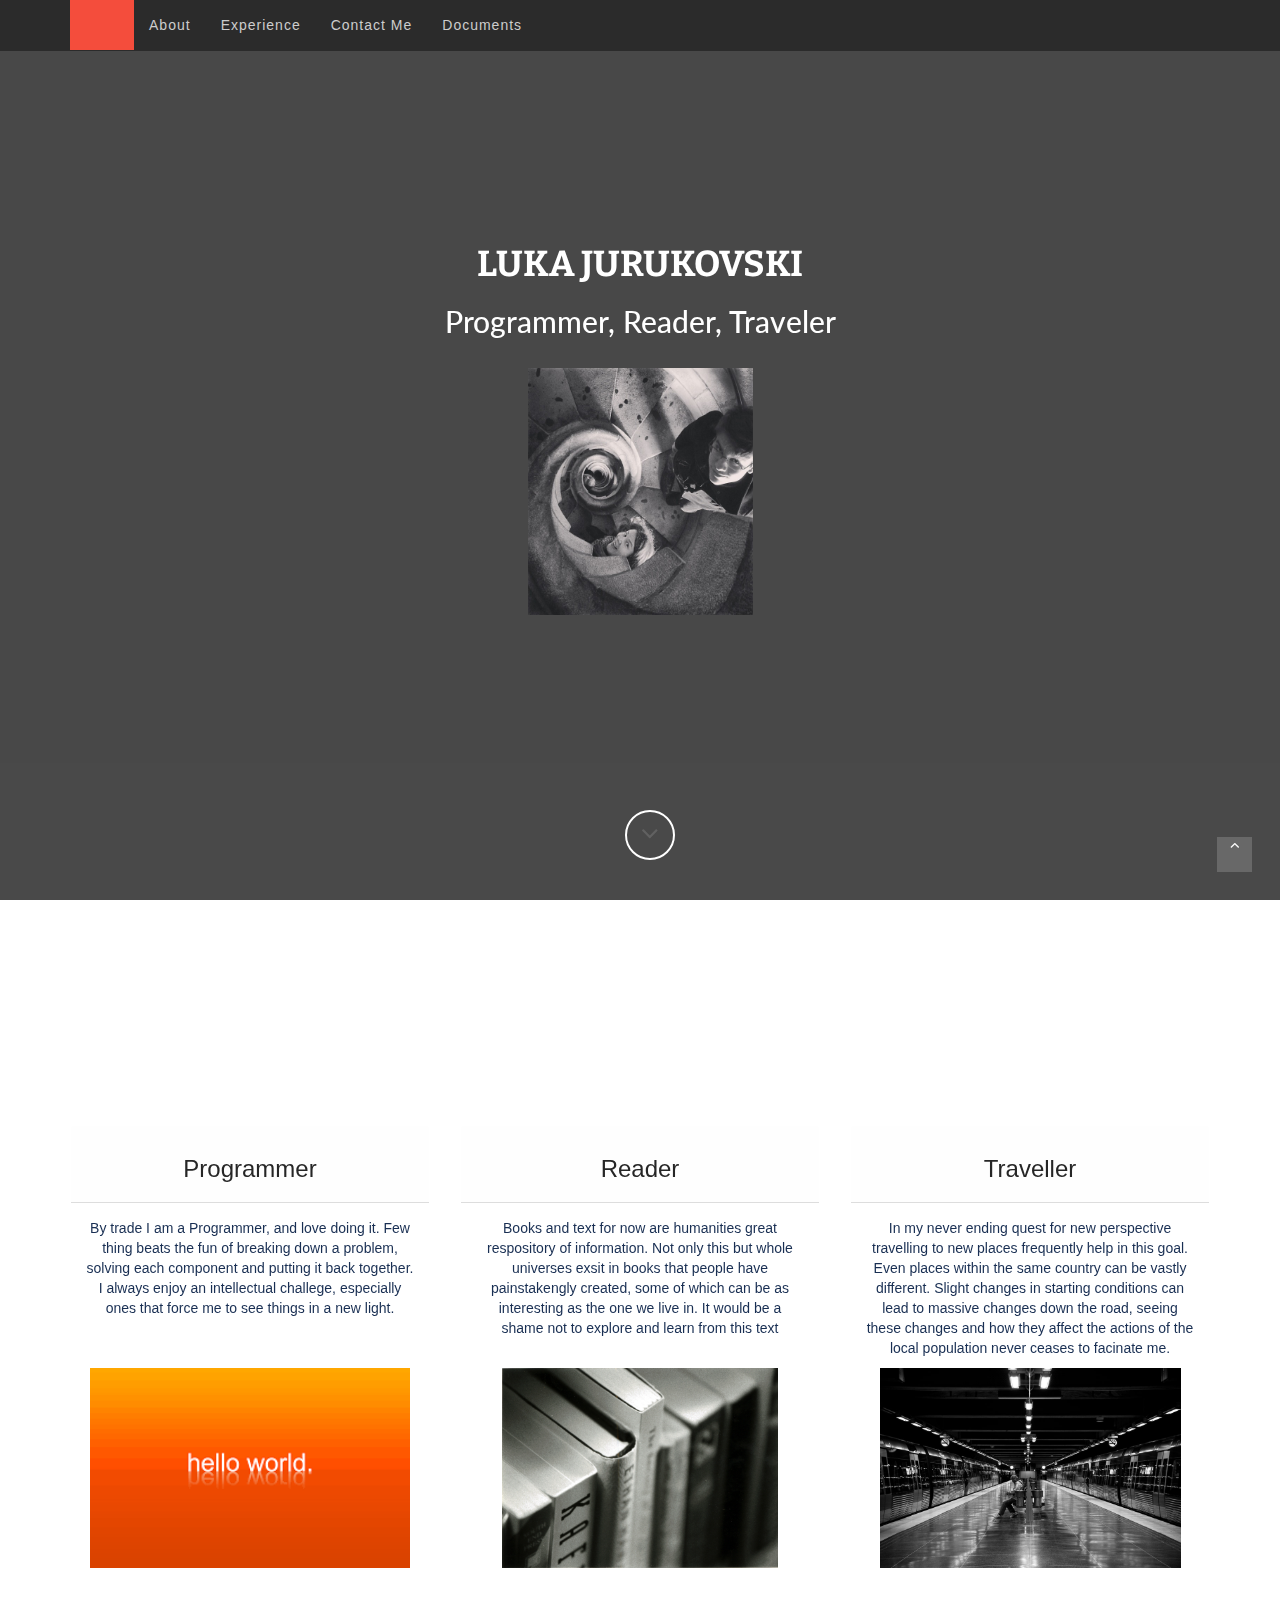
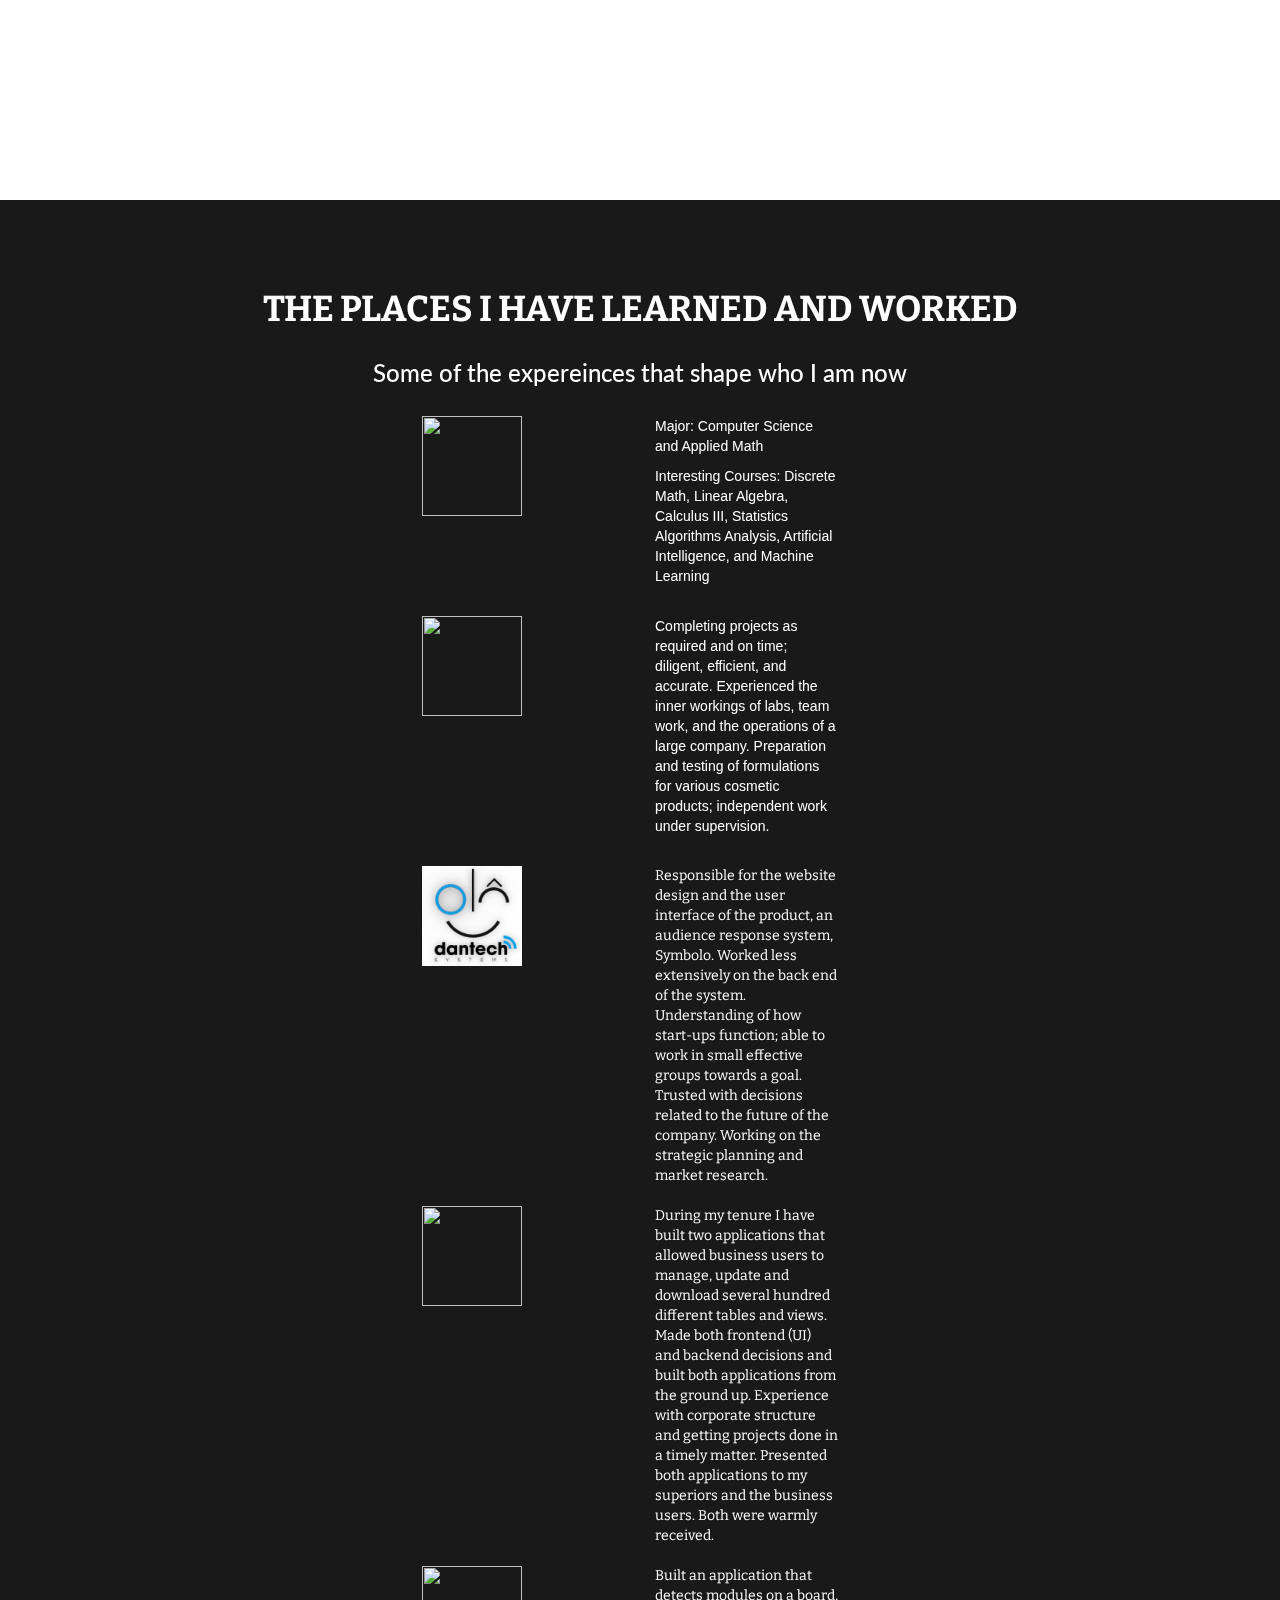
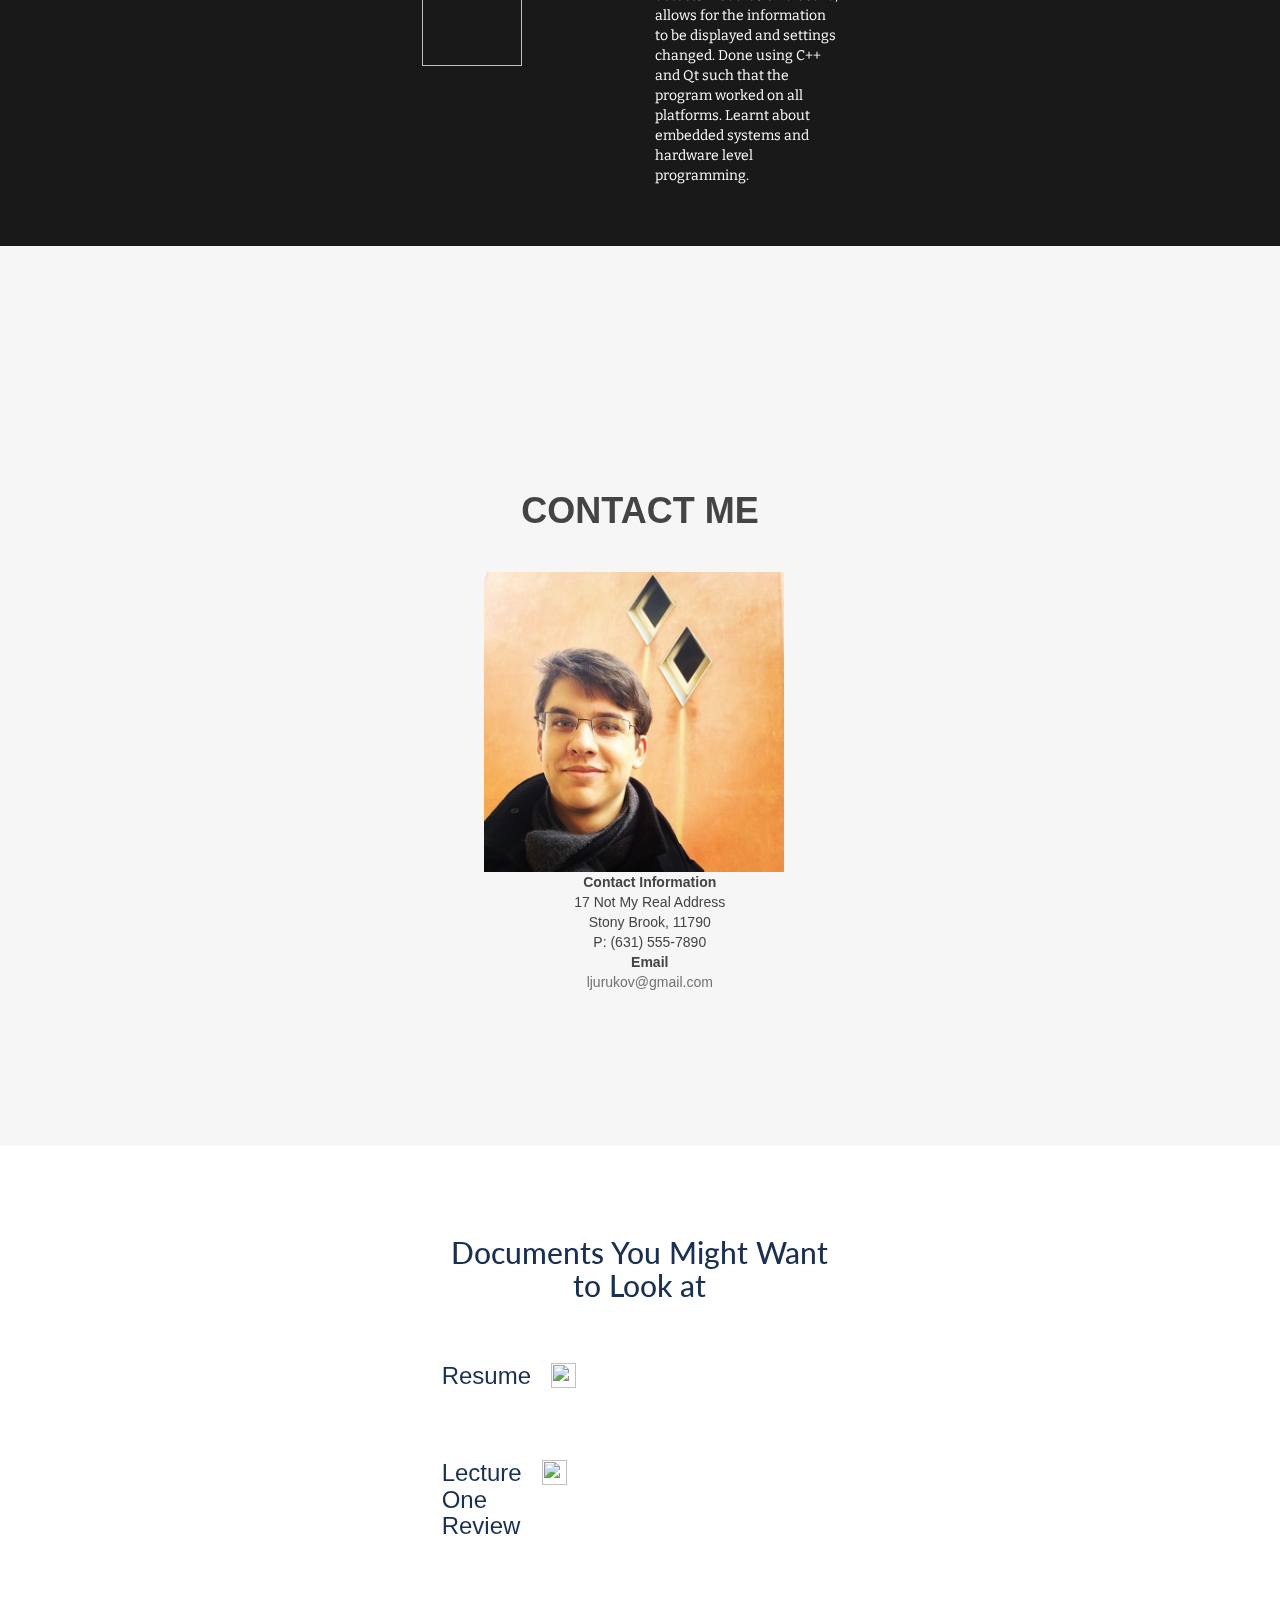
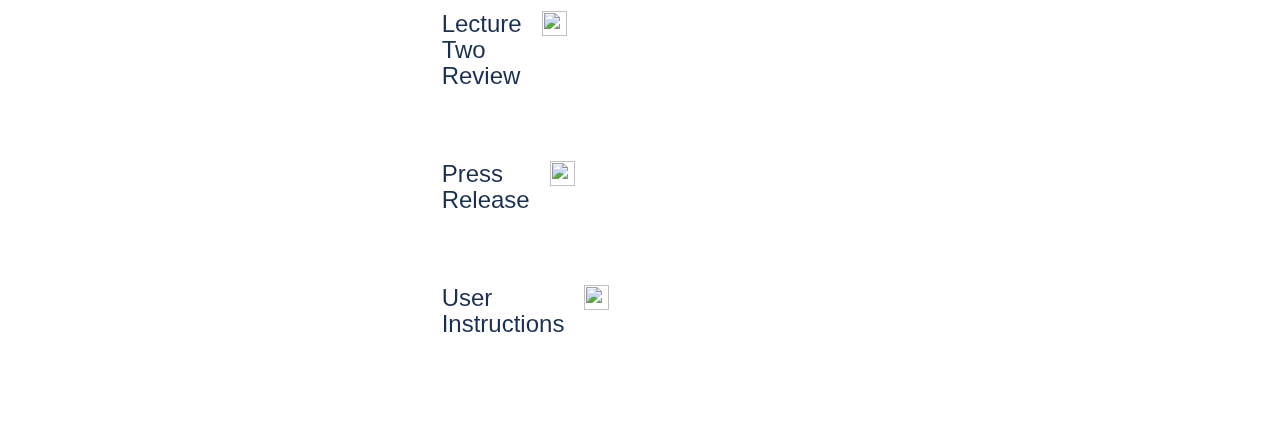
==== commit 1c6ef069: "Update index.html" ====
--- a/index.html
+++ b/index.html
@@ -49,7 +49,7 @@
         </div>
         <div class="navbar-collapse collapse" id="navbar-collapsible">
             <ul class="nav navbar-nav navbar-left">
-              <a class="navbar-brand text-danger" href="section1#">LUKA</a>
+              <li><a class="navbar-brand text-danger" href="#section1">LUKA</a></li>
                 <li class="active"><a href="#section2">About</a></li>
                 <li class=""><a href="#section3">Experience</a></li>
                 <li><a href="#section4">Contact Me</a></li>
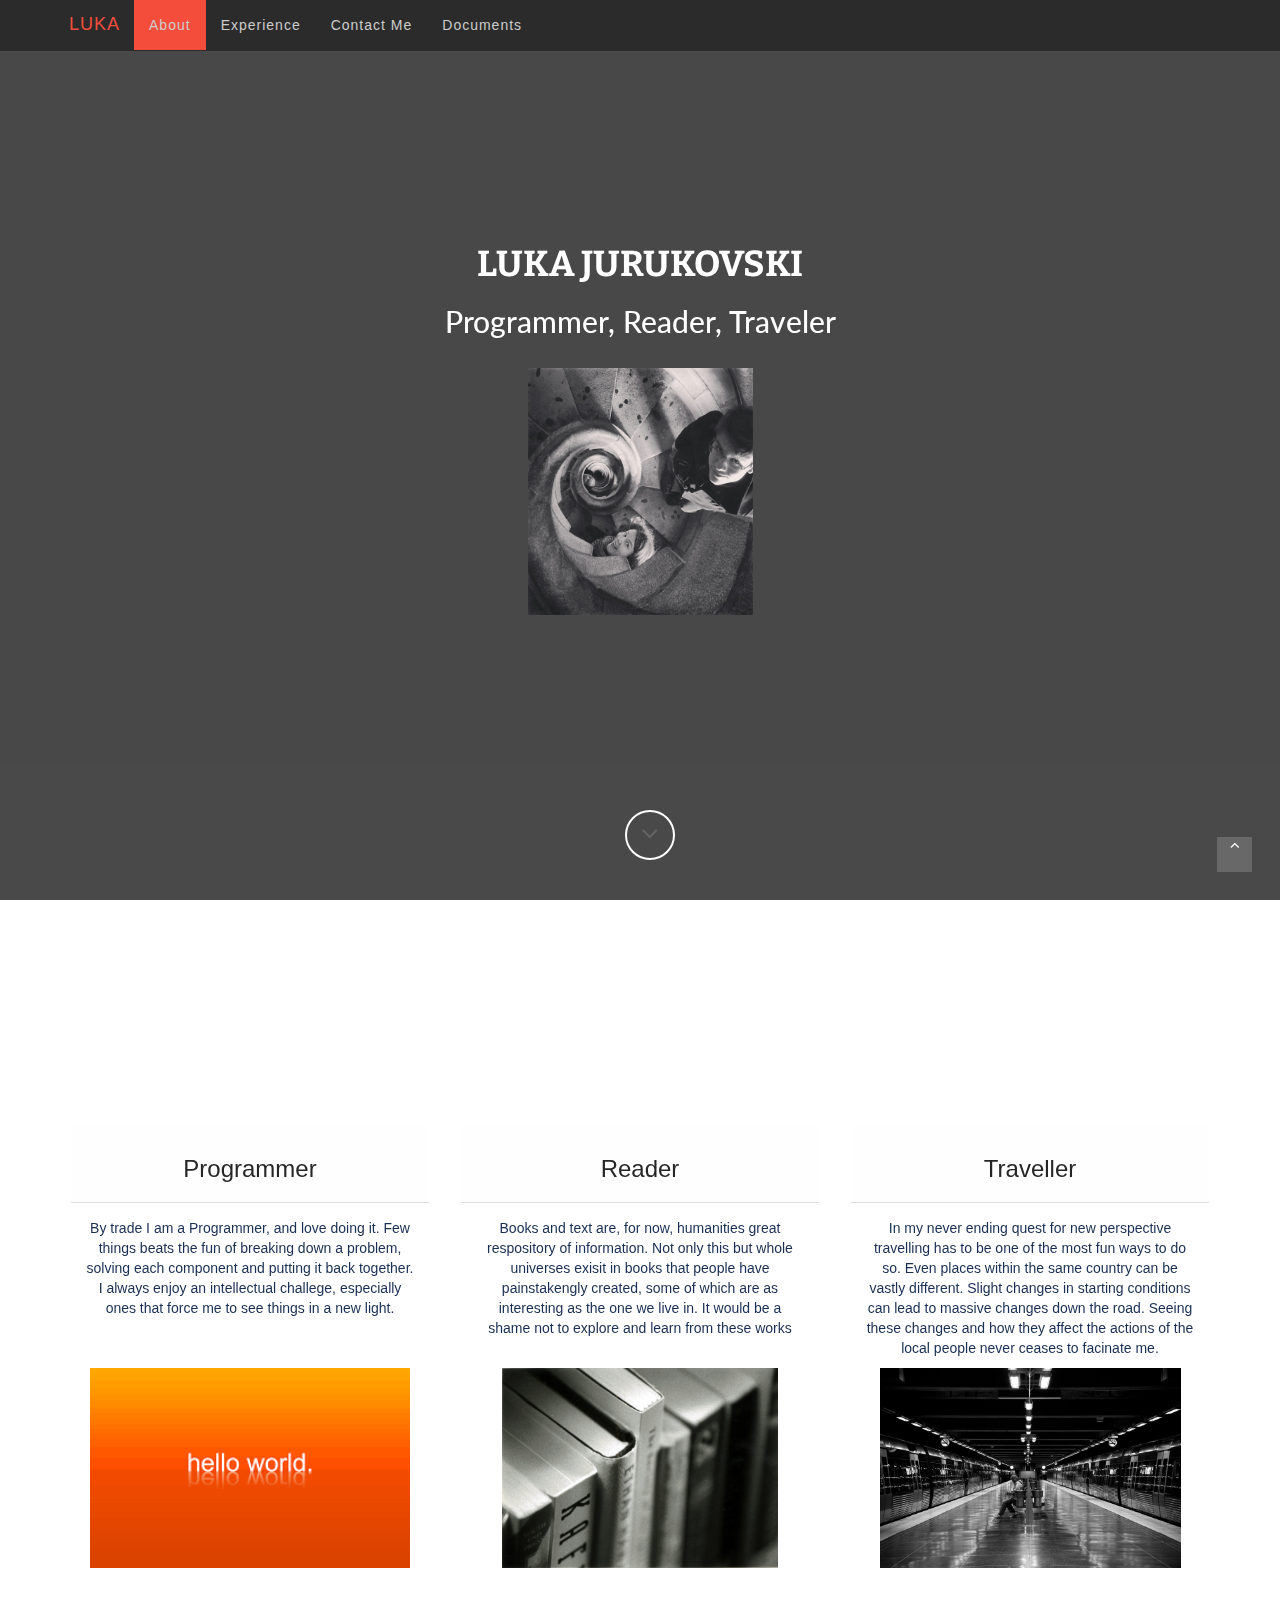
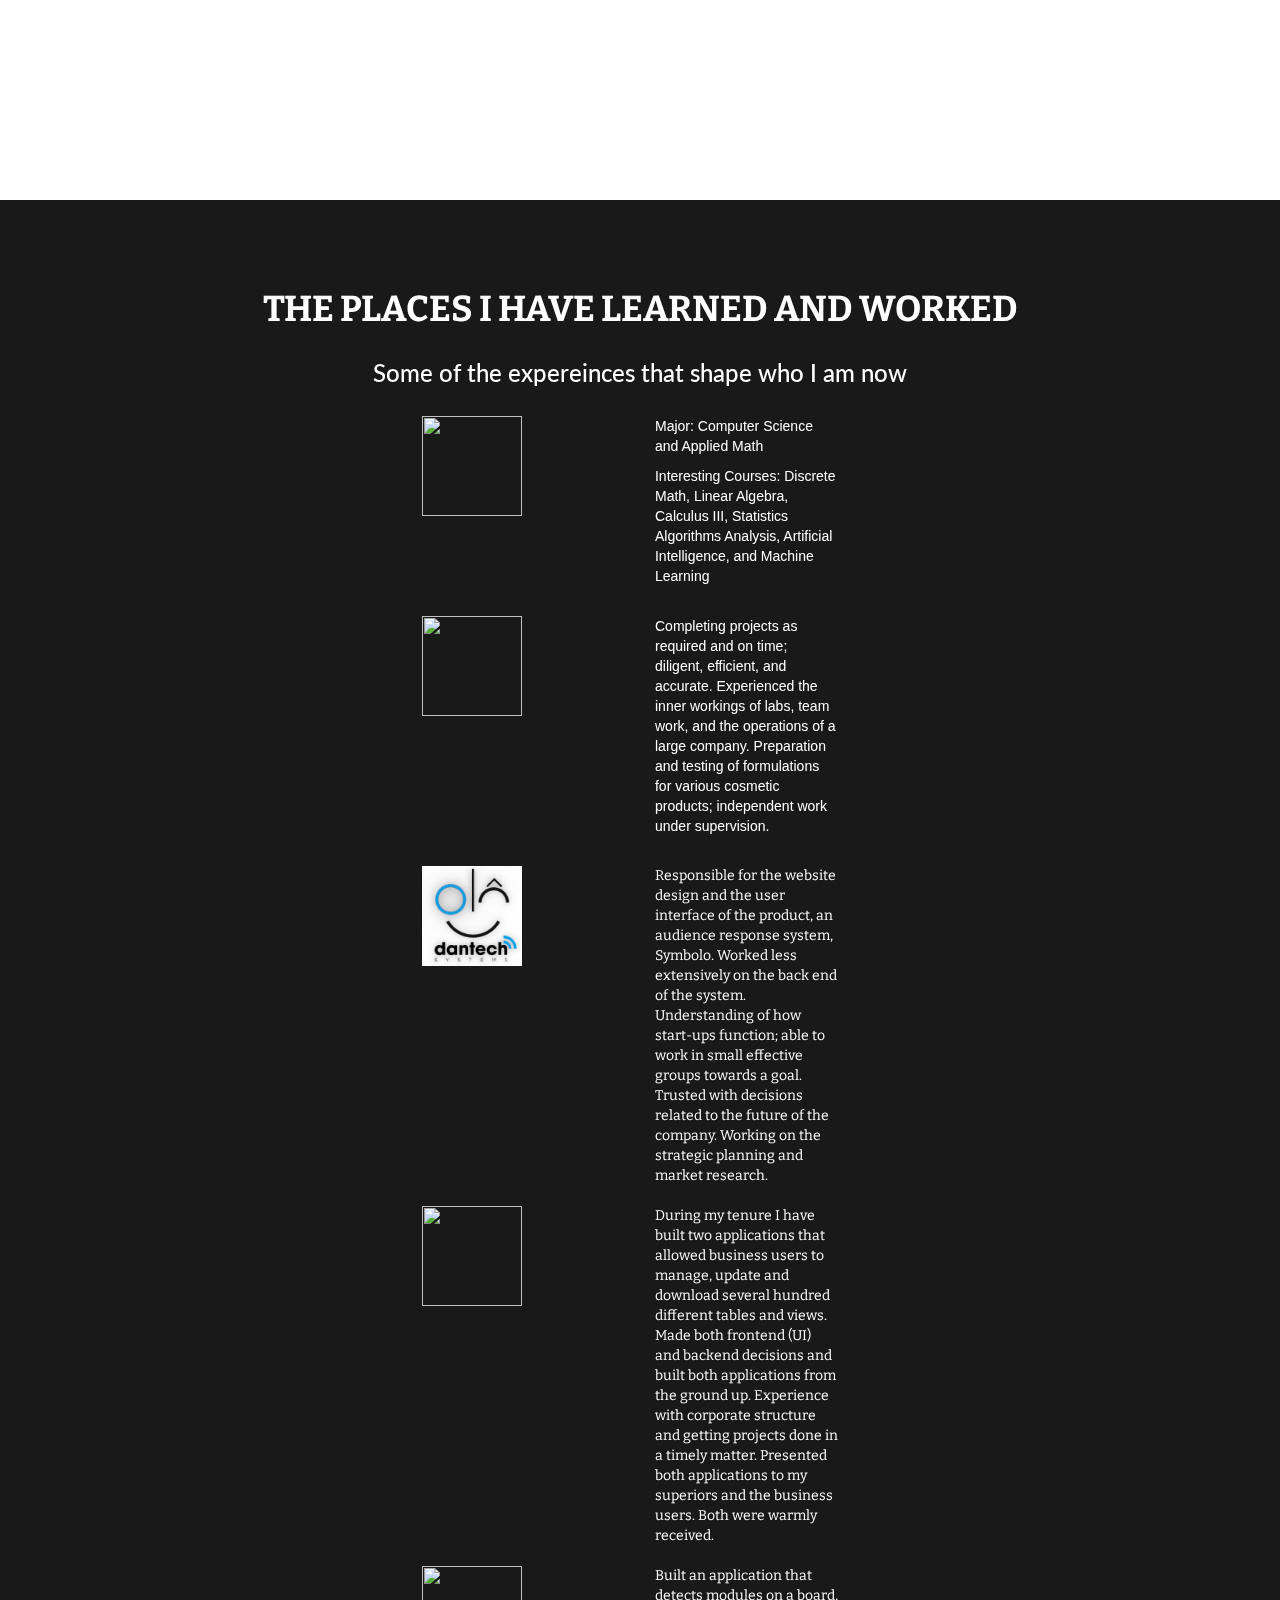
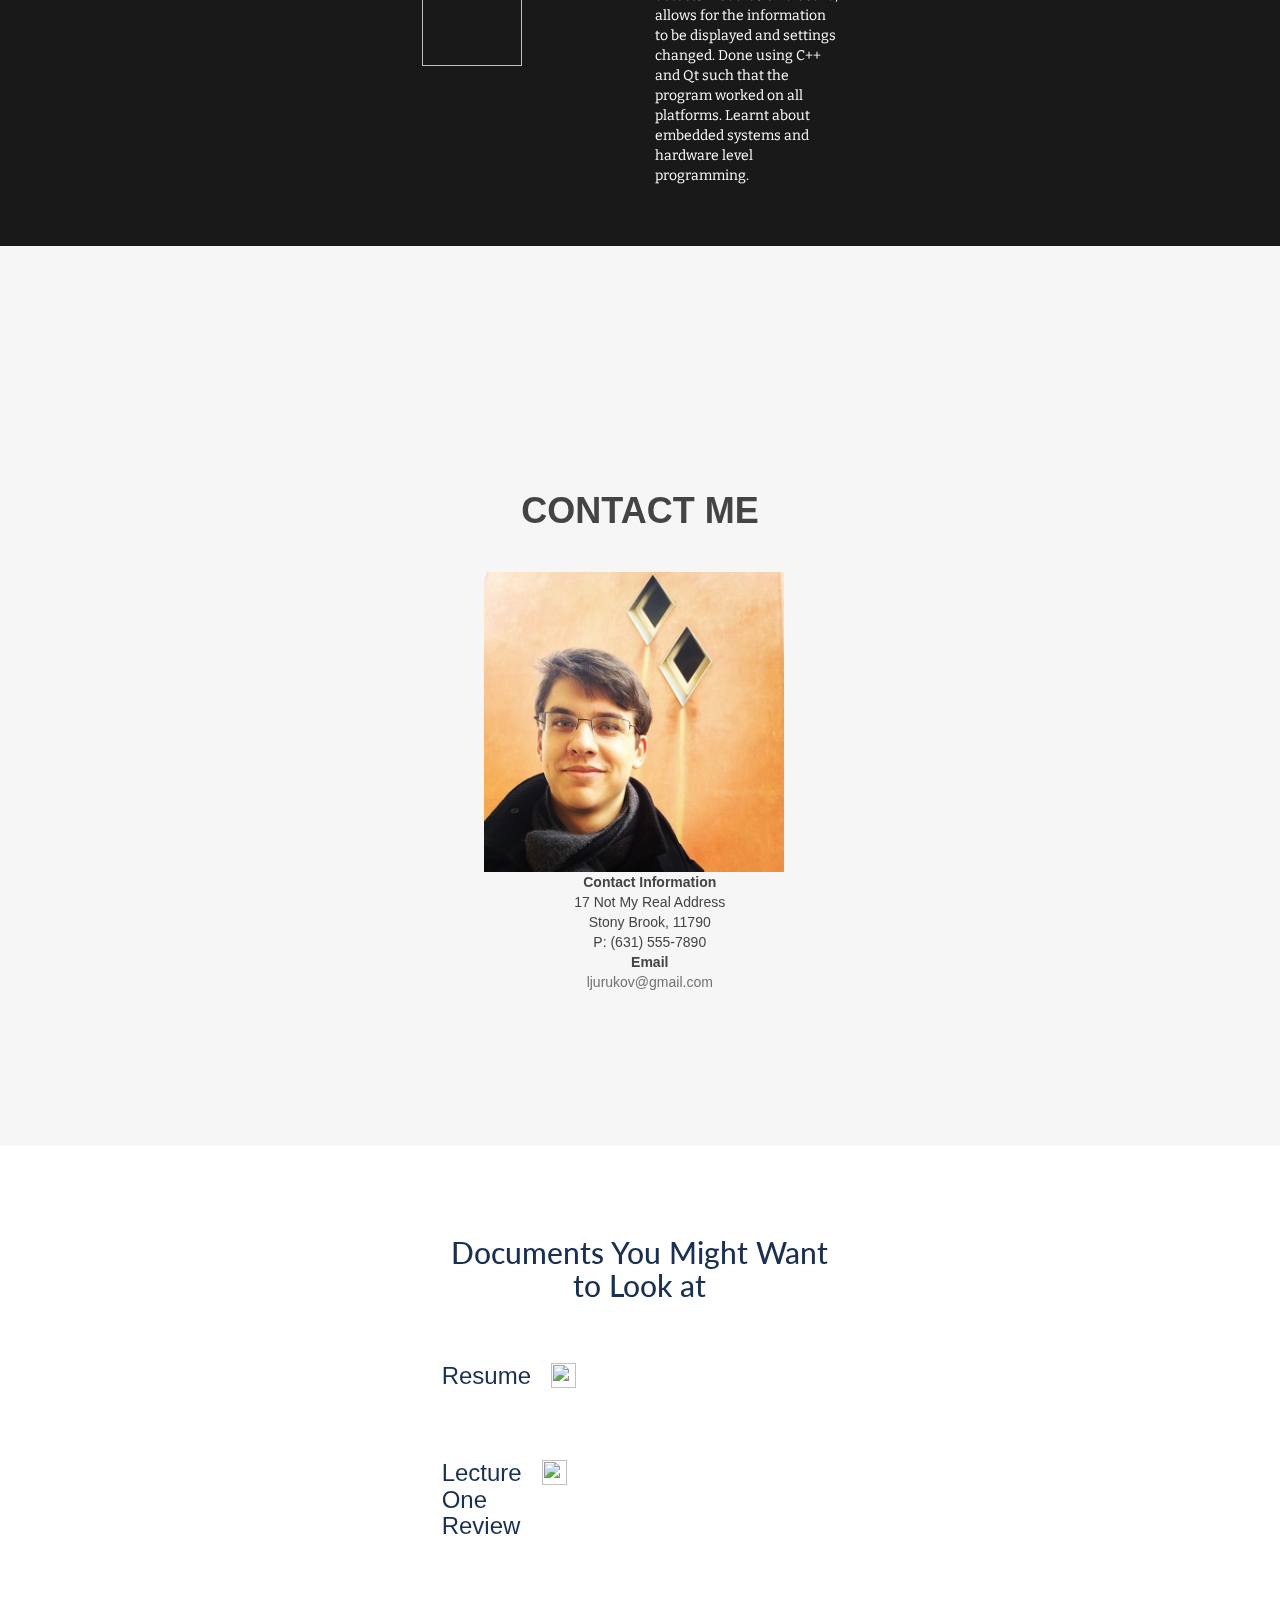
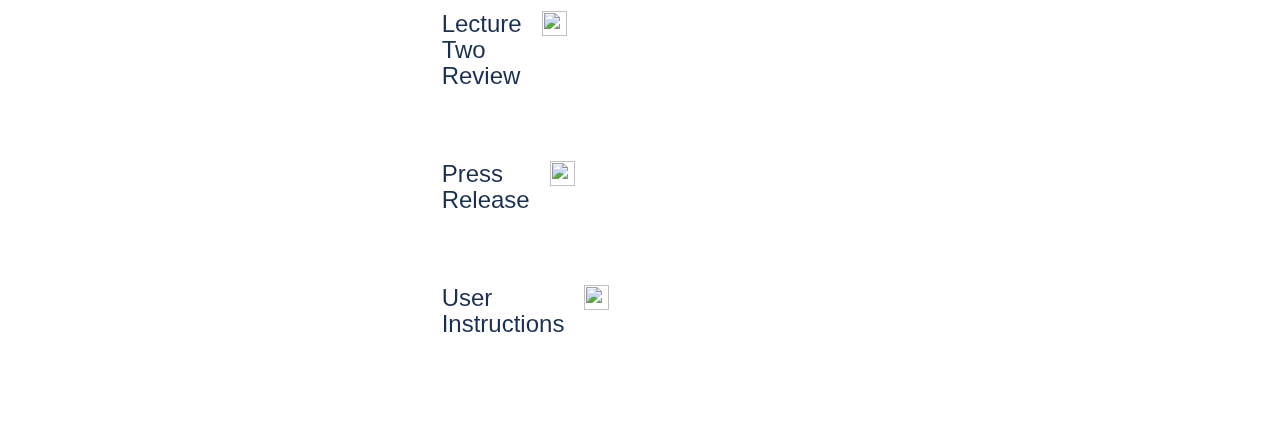
==== commit ab045946: "Update index.html" ====
--- a/index.html
+++ b/index.html
@@ -48,8 +48,8 @@
             
         </div>
         <div class="navbar-collapse collapse" id="navbar-collapsible">
+          <a class="navbar-brand text-danger" href="#section1">LUKA</a>
             <ul class="nav navbar-nav navbar-left">
-              <li><a class="navbar-brand text-danger" href="#section1">LUKA</a></li>
                 <li class="active"><a href="#section2">About</a></li>
                 <li class=""><a href="#section3">Experience</a></li>
                 <li><a href="#section4">Contact Me</a></li>
@@ -88,7 +88,7 @@
                             <div class="panel-heading">
                             <h3>Programmer</h3></div>
                             <div class="panel-body">
-                                <p>By trade I am a Programmer, and love doing it. Few thing beats the fun of breaking down a problem, solving each component and putting it back together.
+                                <p>By trade I am a Programmer, and love doing it. Few things beats the fun of breaking down a problem, solving each component and putting it back together.
                                 I always enjoy an intellectual challege, especially ones that force me to see things in a new light.</p>
                                 <br><br>
                                 <img src="./website_files/images" style="height:200px">
@@ -104,7 +104,7 @@
                             <div class="panel-heading">
                             <h3>Reader</h3></div>
                             <div class="panel-body">
-                                <p> Books and text for now are humanities great respository of information. Not only this but whole universes exsit in books that people have painstakengly created, some of which can be as interesting as the one we live in. It would be a shame not to explore and learn from this text</p>
+                                <p> Books and text are, for now, humanities great respository of information. Not only this but whole universes exisit in books that people have painstakengly created, some of which are as interesting as the one we live in. It would be a shame not to explore and learn from these works</p>
                                 <br>
                                 <img src="./website_files/Books-related-to-music-and-technology.jpg" style="height:200px">
                             </div>
@@ -119,8 +119,8 @@
                             <div class="panel-heading">
                             <h3>Traveller</h3></div>
                             <div class="panel-body">
-                                <p> In my never ending quest for new perspective travelling to new places frequently help in this goal. Even places within the same country can be vastly different.
-                                Slight changes in starting conditions can lead to massive changes down the road, seeing these changes and how they affect the actions of the local population never ceases to facinate me. </p>
+                                <p> In my never ending quest for new perspective travelling has to be one of the most fun ways to do so. Even places within the same country can be vastly different.
+                                Slight changes in starting conditions can lead to massive changes down the road. Seeing these changes and how they affect the actions of the local people never ceases to facinate me. </p>
                                 <img src="./website_files/the_lonely_traveller_by_razygraphicdesign-d366m2o.jpg" style="height:200px">
                             </div>
                             </div>
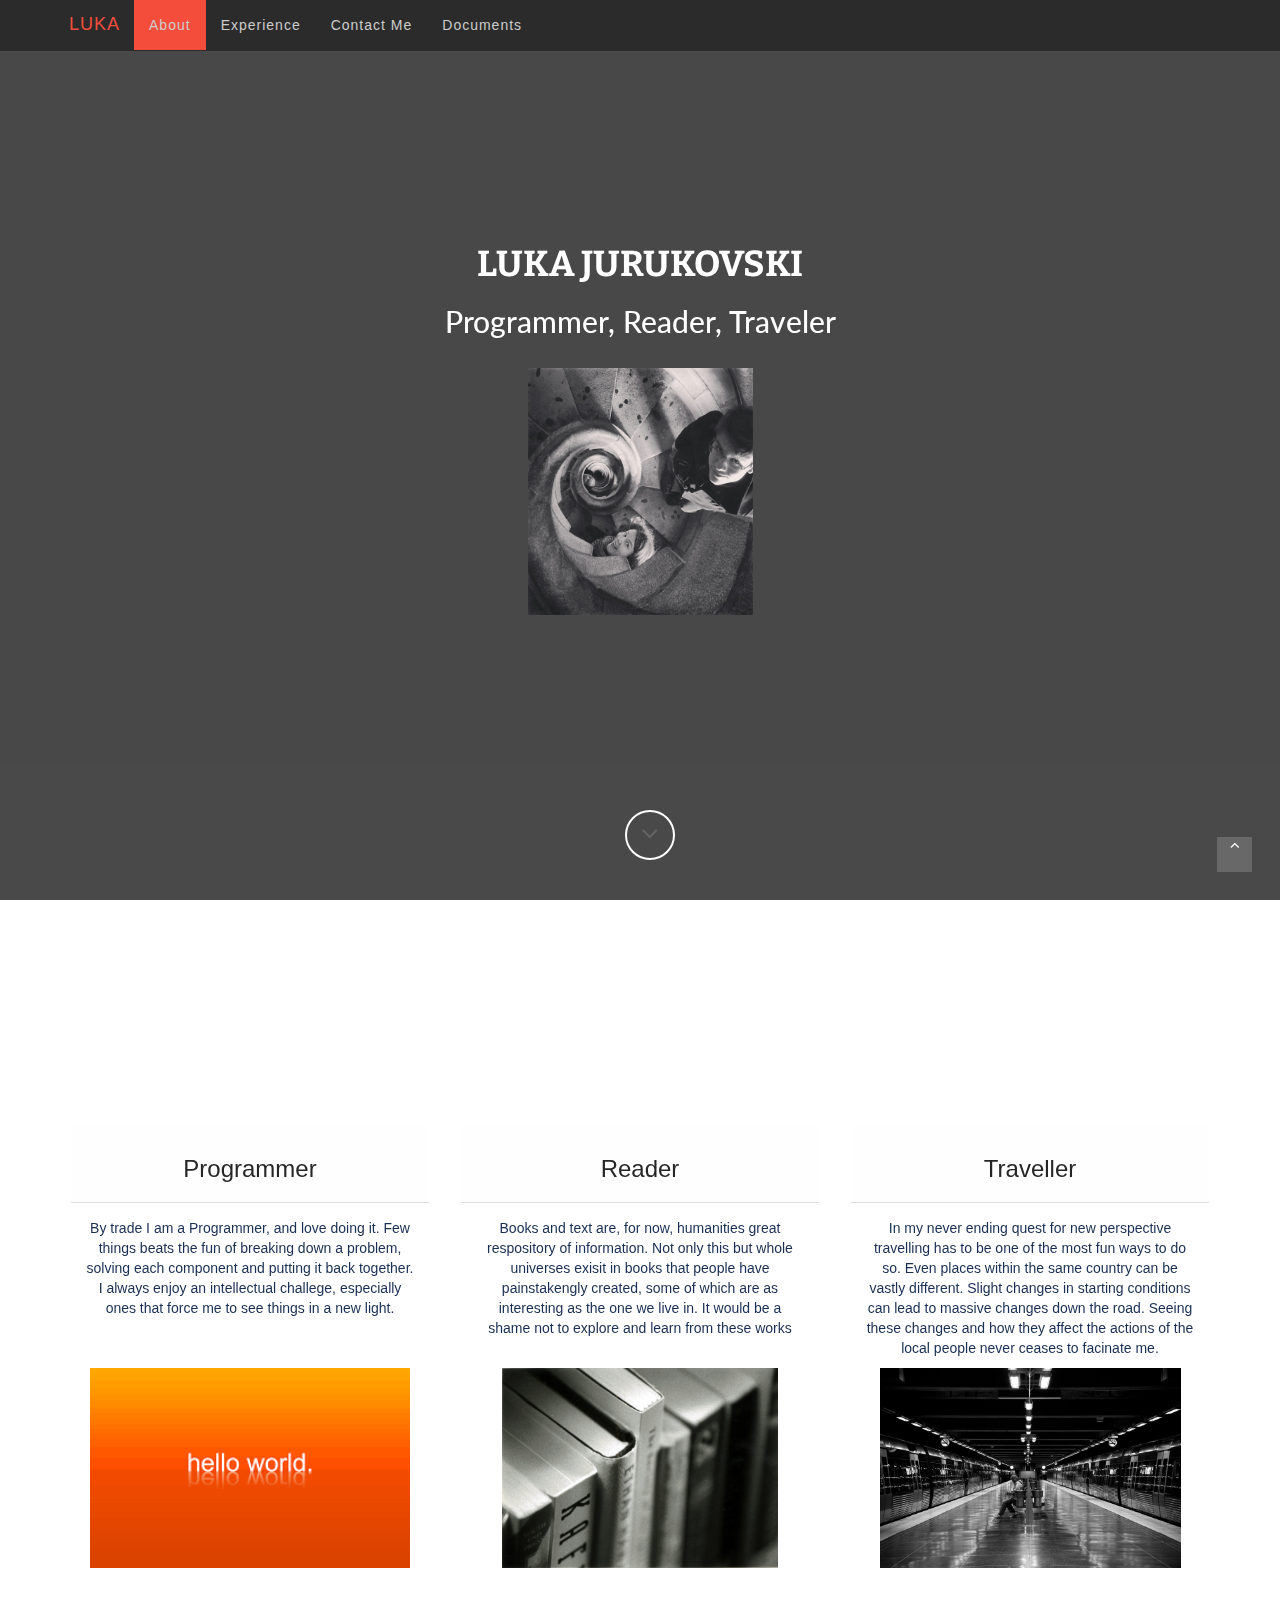
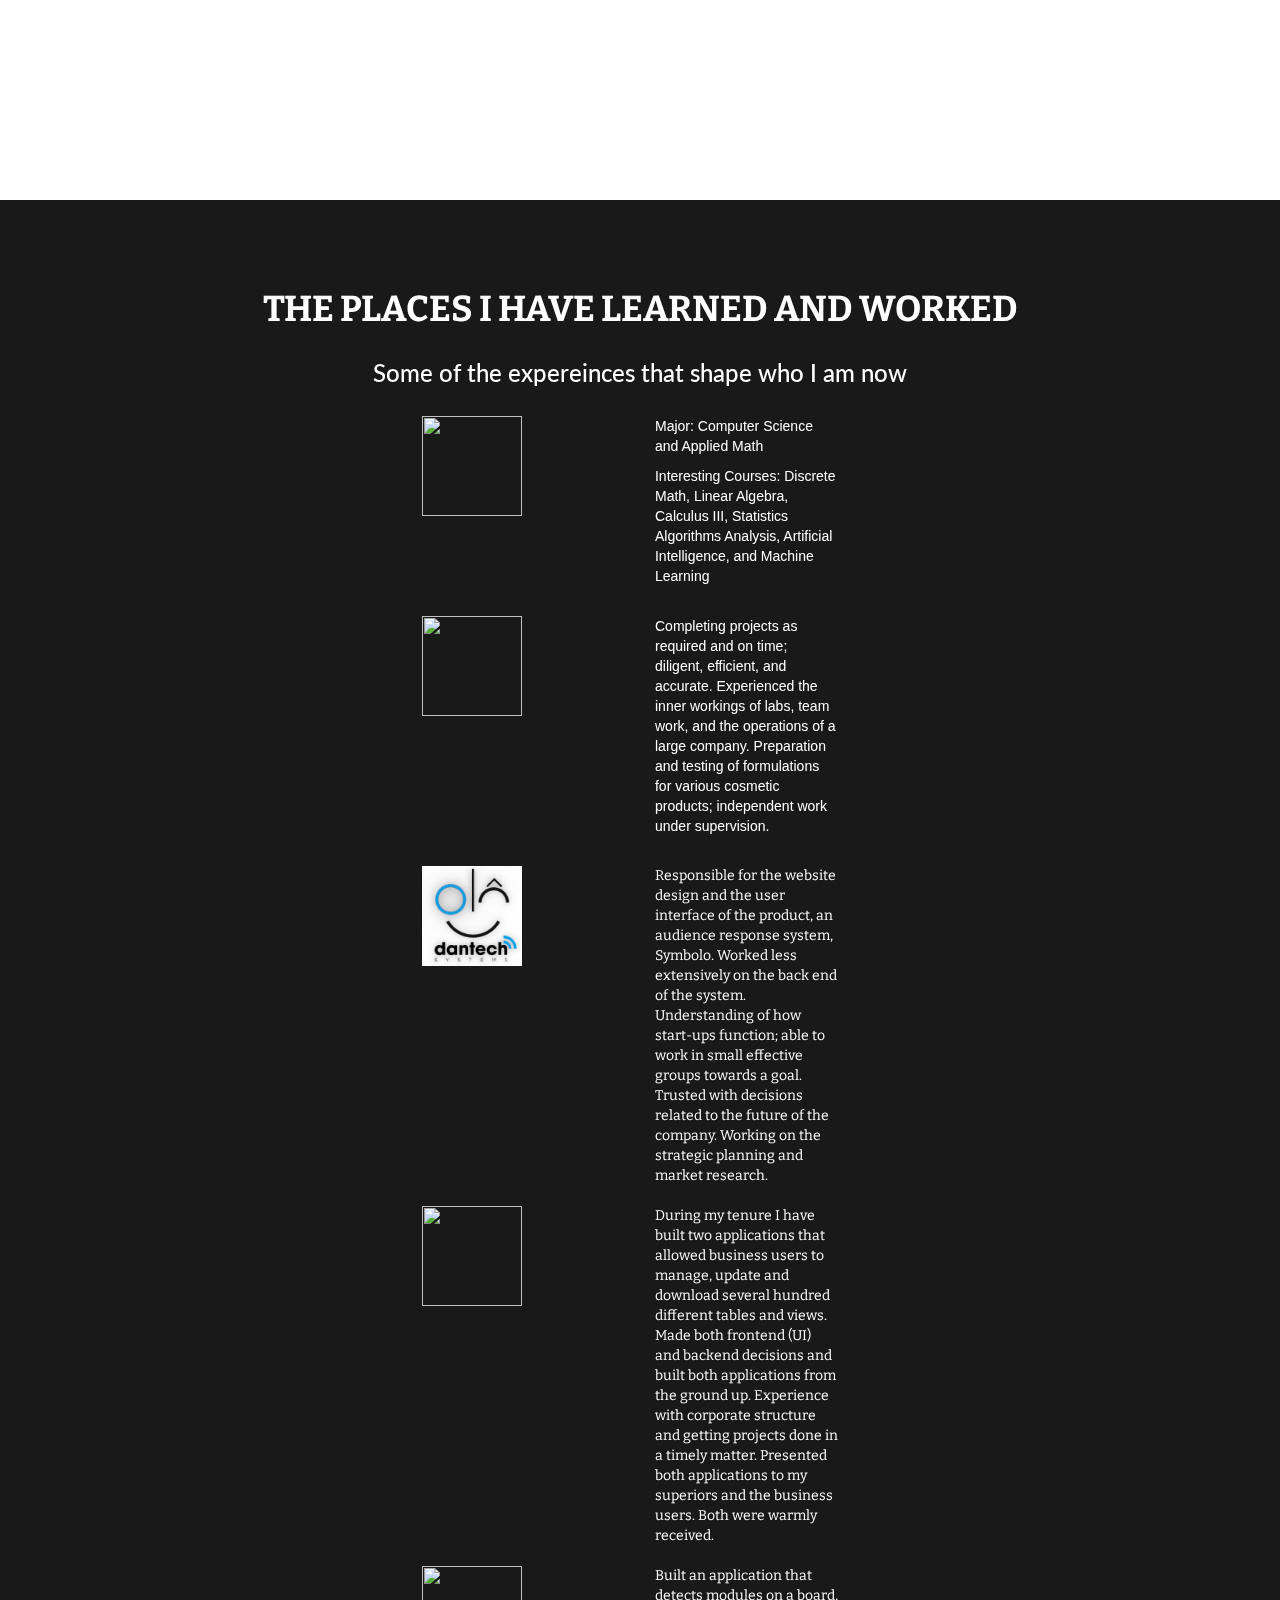
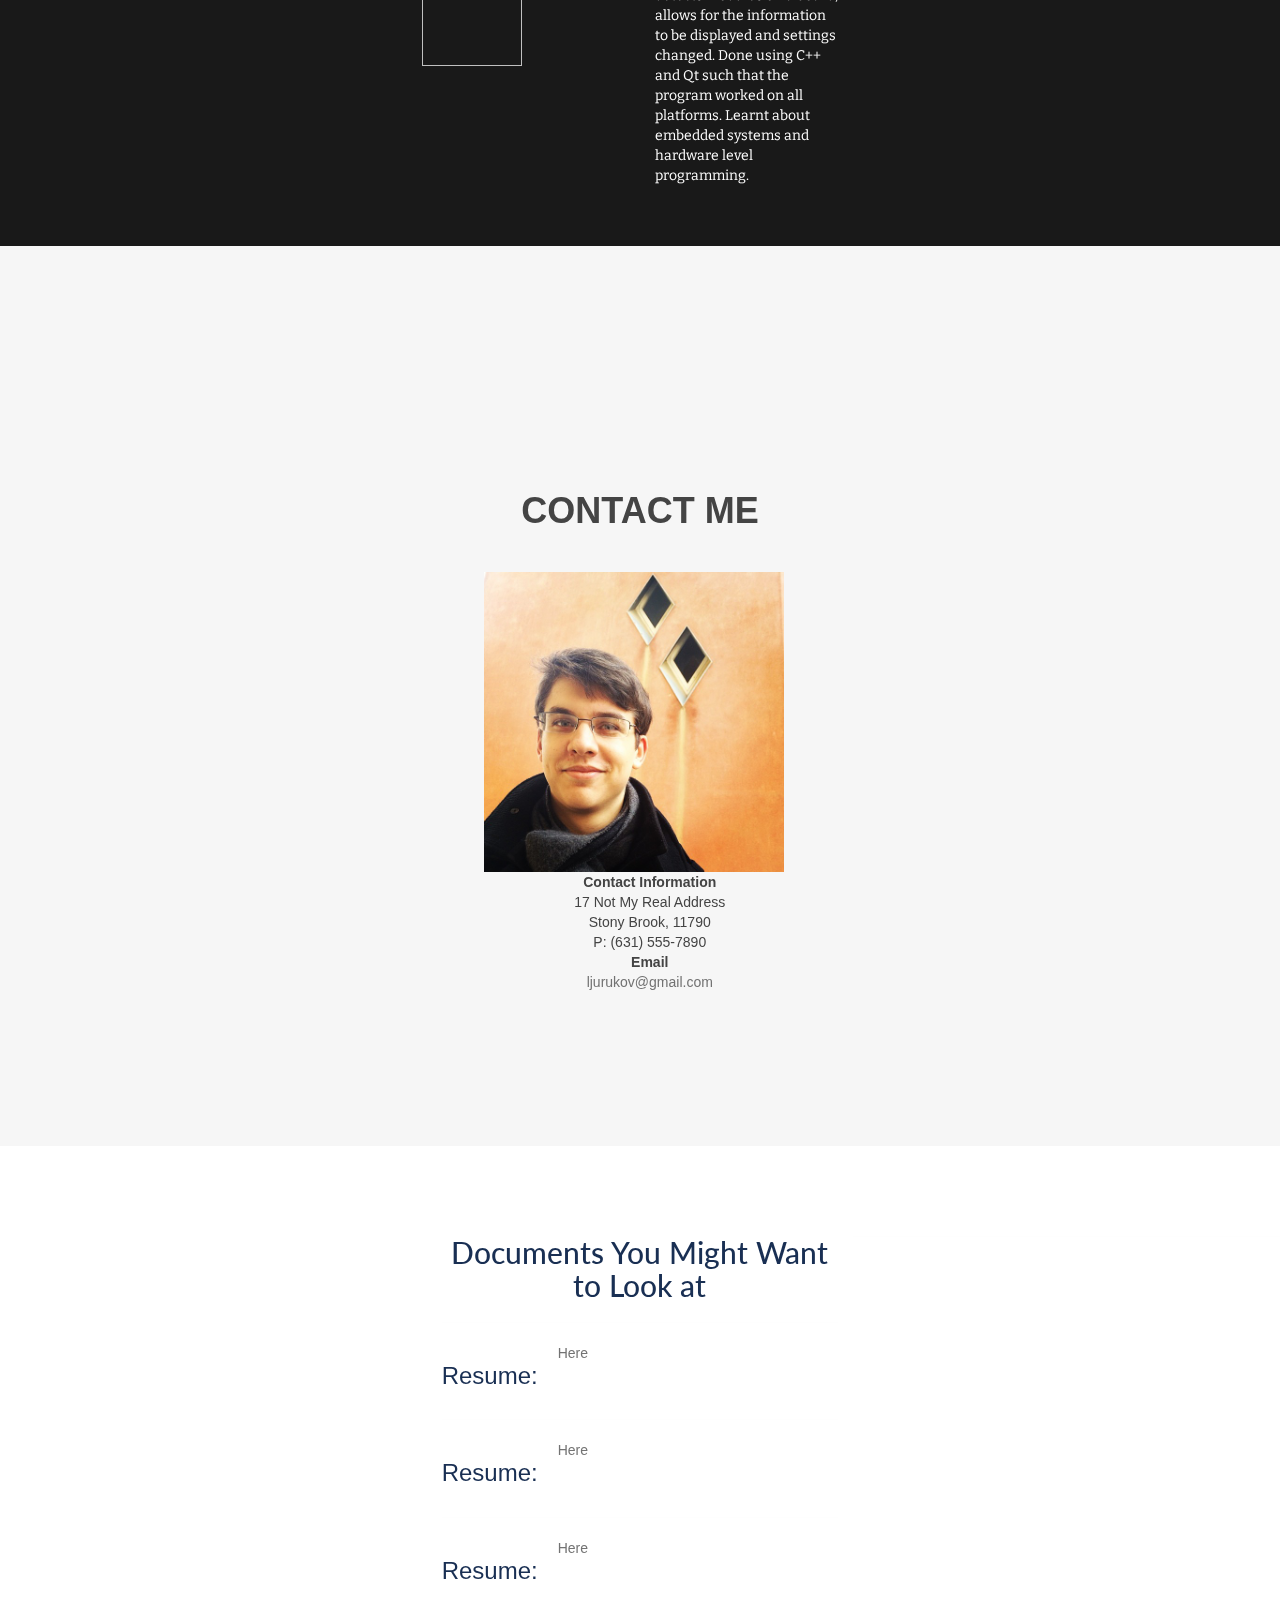
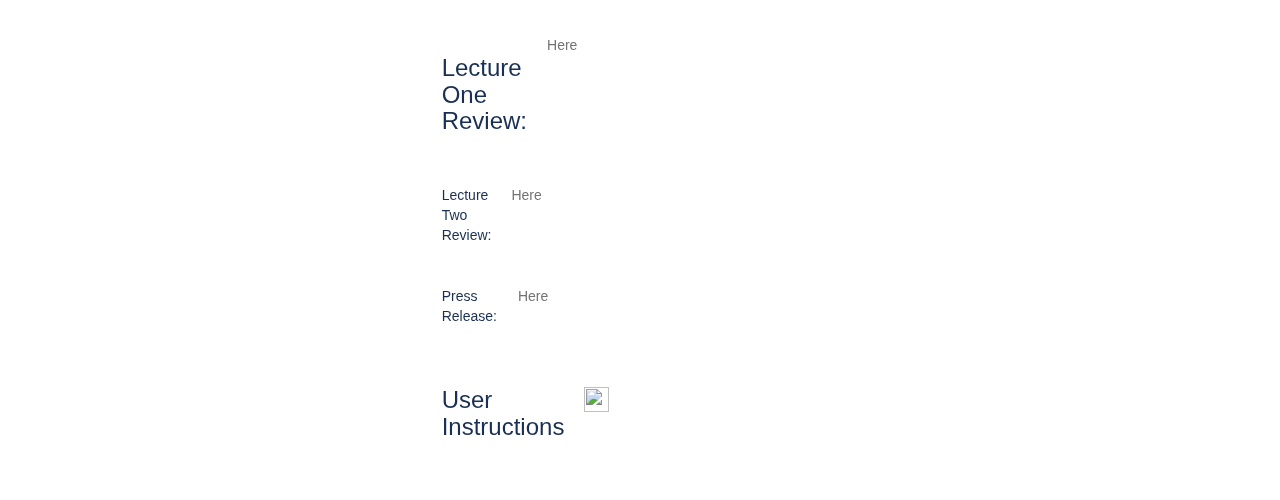
==== commit b7642702: "Update index.html" ====
--- a/index.html
+++ b/index.html
@@ -229,40 +229,60 @@
             <div class="media">
                
                 <div class="media-left">
-                     <h3>Resume</h3>
-                </div>
-                <div class="media-body media-right">
-                    <a href = "https://docs.google.com/document/d/1wQnpr9_Z7wgIvmG8iy-1cEudRhXjskxyq62Si8ro5cQ/pub"> <img src = "https://encrypted-tbn2.gstatic.com/images?q=tbn:ANd9GcTimCKHa0KBZkKDPvwyLd1OriD0UgGk-K95G3bWNCYH403ufXNcYQ" style="height:25px; margin-top:20px"></a>
-                </div>
-            </div>
-            <hr>
-
+                     <h3>Resume:</h3>
+                </div>
+                <div class="media-body media-right">
+                    <a href = "https://docs.google.com/document/d/1wQnpr9_Z7wgIvmG8iy-1cEudRhXjskxyq62Si8ro5cQ/pub"> Here</a>
+                </div>
+            </div>
+            <hr>
+            <div class="media">
+               
+                <div class="media-left">
+                     <h3>Resume:</h3>
+                </div>
+                <div class="media-body media-right">
+                    <a href = "https://docs.google.com/document/d/1wQnpr9_Z7wgIvmG8iy-1cEudRhXjskxyq62Si8ro5cQ/pub"> Here</a>
+                </div>
+            </div>
+            <hr>
+            
+            <div class="media">
+               
+                <div class="media-left">
+                     <h3>Resume:</h3>
+                </div>
+                <div class="media-body media-right">
+                    <a href = "https://docs.google.com/document/d/1wQnpr9_Z7wgIvmG8iy-1cEudRhXjskxyq62Si8ro5cQ/pub"> Here</a>
+                </div>
+            </div>
+            <hr>
             <div class="media">  
                 <div class="media-left">
-                     <h3>Lecture One Review</h3>
-                </div>
-                <div class="media-body media-right">
-                    <a href = "https://docs.google.com/document/d/15bpEABl56LmHcsrSA1VDDxvJYDPTncghmI7lqJFB2bY/pub"> <img src = "https://encrypted-tbn2.gstatic.com/images?q=tbn:ANd9GcTimCKHa0KBZkKDPvwyLd1OriD0UgGk-K95G3bWNCYH403ufXNcYQ" style="height:25px; margin-top:20px"></a>
+                     <h3>Lecture One Review:</h3>
+                </div>
+                <div class="media-body media-right">
+                    <a href = "https://docs.google.com/document/d/15bpEABl56LmHcsrSA1VDDxvJYDPTncghmI7lqJFB2bY/pub"> Here</a>
                 </div>
 
             <hr>
 <div class="media">
                
                 <div class="media-left">
-                     <h3>Lecture Two Review</h3>
-                </div>
-                <div class="media-body media-right">
-                    <a href = "https://docs.google.com/document/d/1wQnpr9_Z7wgIvmG8iy-1cEudRhXjskxyq62Si8ro5cQ/pub"> <img src = "https://encrypted-tbn2.gstatic.com/images?q=tbn:ANd9GcTimCKHa0KBZkKDPvwyLd1OriD0UgGk-K95G3bWNCYH403ufXNcYQ" style="height:25px; margin-top:20px"></a>
+                     Lecture Two Review:
+                </div>
+                <div class="media-body media-right">
+                    <a href = "https://docs.google.com/document/d/1wQnpr9_Z7wgIvmG8iy-1cEudRhXjskxyq62Si8ro5cQ/pub"> Here</a>
                 </div>
             </div>
             <hr>
 <div class="media">
                
                 <div class="media-left" style = "width:100px">
-                     <h3>Press Release</h3>
-                </div>
-                <div class="media-body media-right">
-                    <a href = "https://docs.google.com/document/d/1dZpJcGMoonlPiaYvY1o8Ny3F7IvI6WIDpyCtJtbs1QY/pub"> <img src = "https://encrypted-tbn2.gstatic.com/images?q=tbn:ANd9GcTimCKHa0KBZkKDPvwyLd1OriD0UgGk-K95G3bWNCYH403ufXNcYQ" style="height:25px; margin-top:20px"></a>
+                     Press Release:
+                </div>
+                <div class="media-body media-right">
+                    <a href = "https://docs.google.com/document/d/1dZpJcGMoonlPiaYvY1o8Ny3F7IvI6WIDpyCtJtbs1QY/pub"> Here</a>
                 </div>
             </div>
             </div>
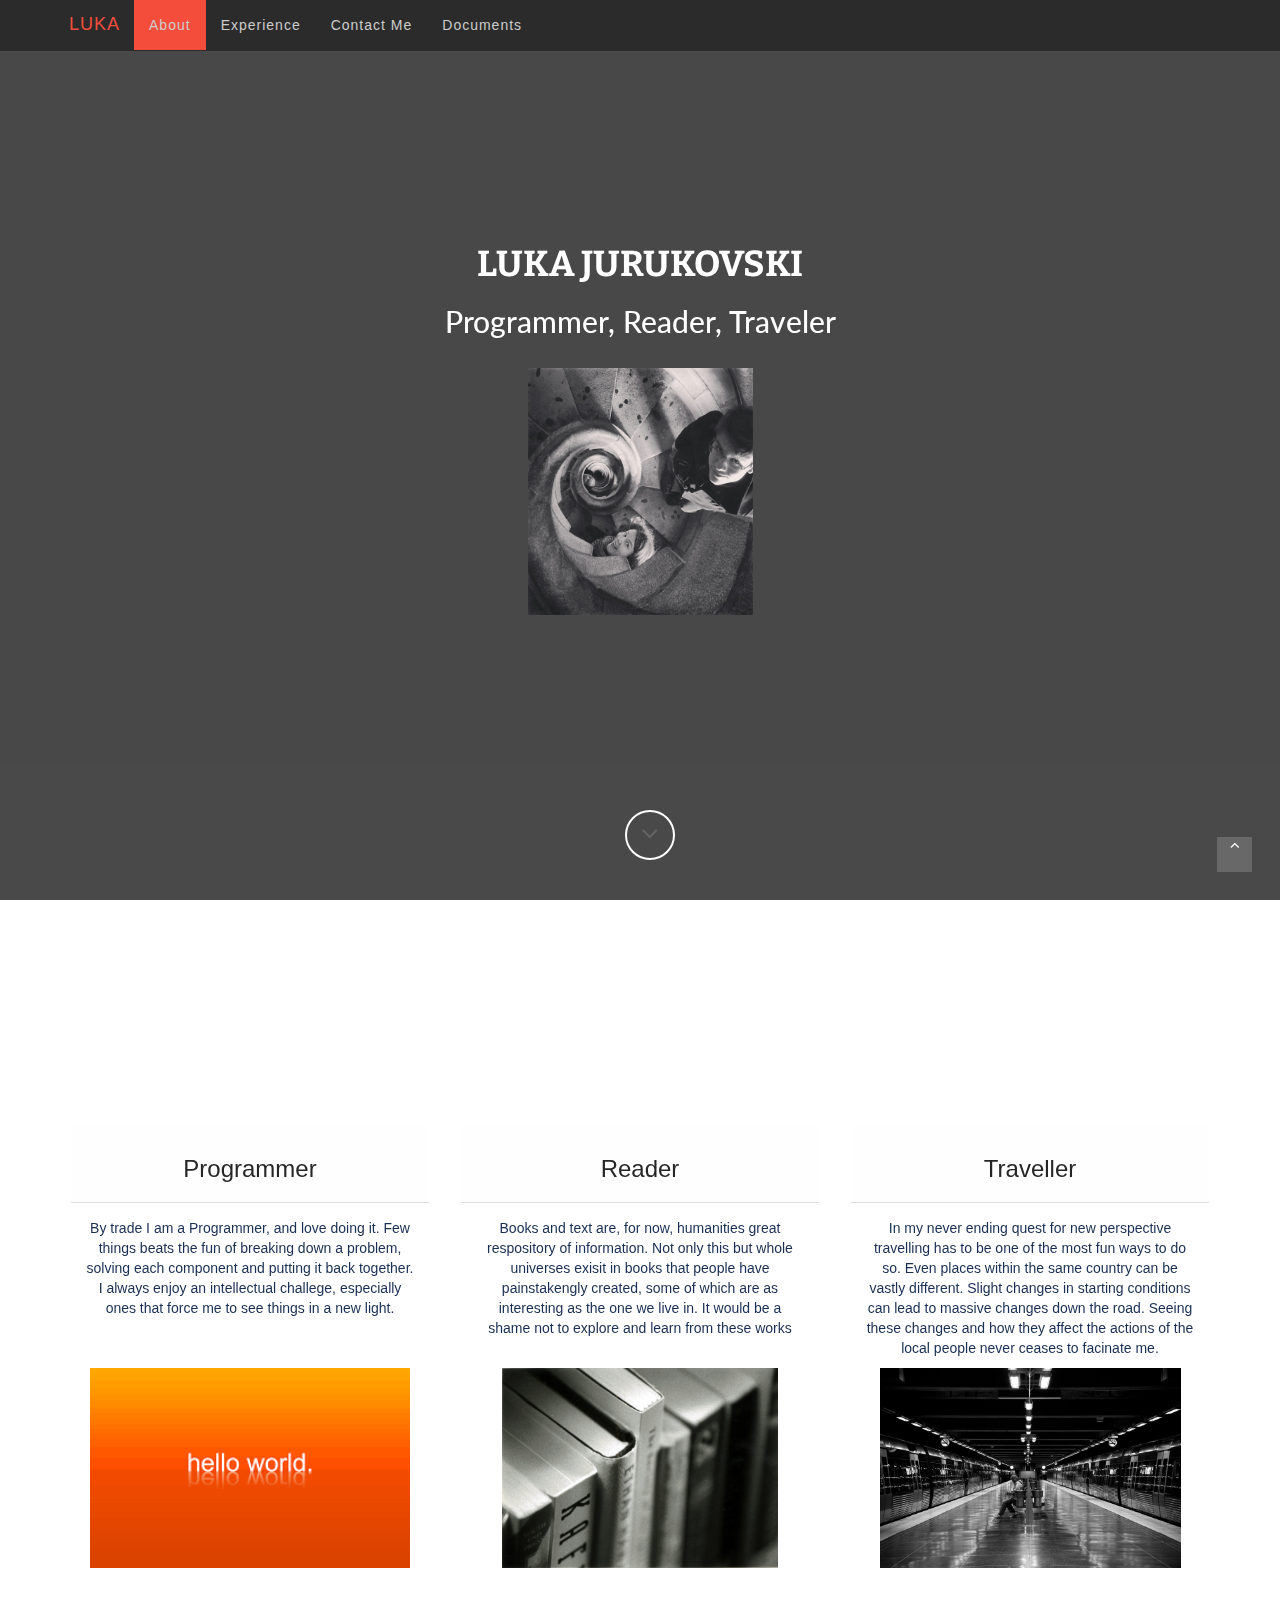
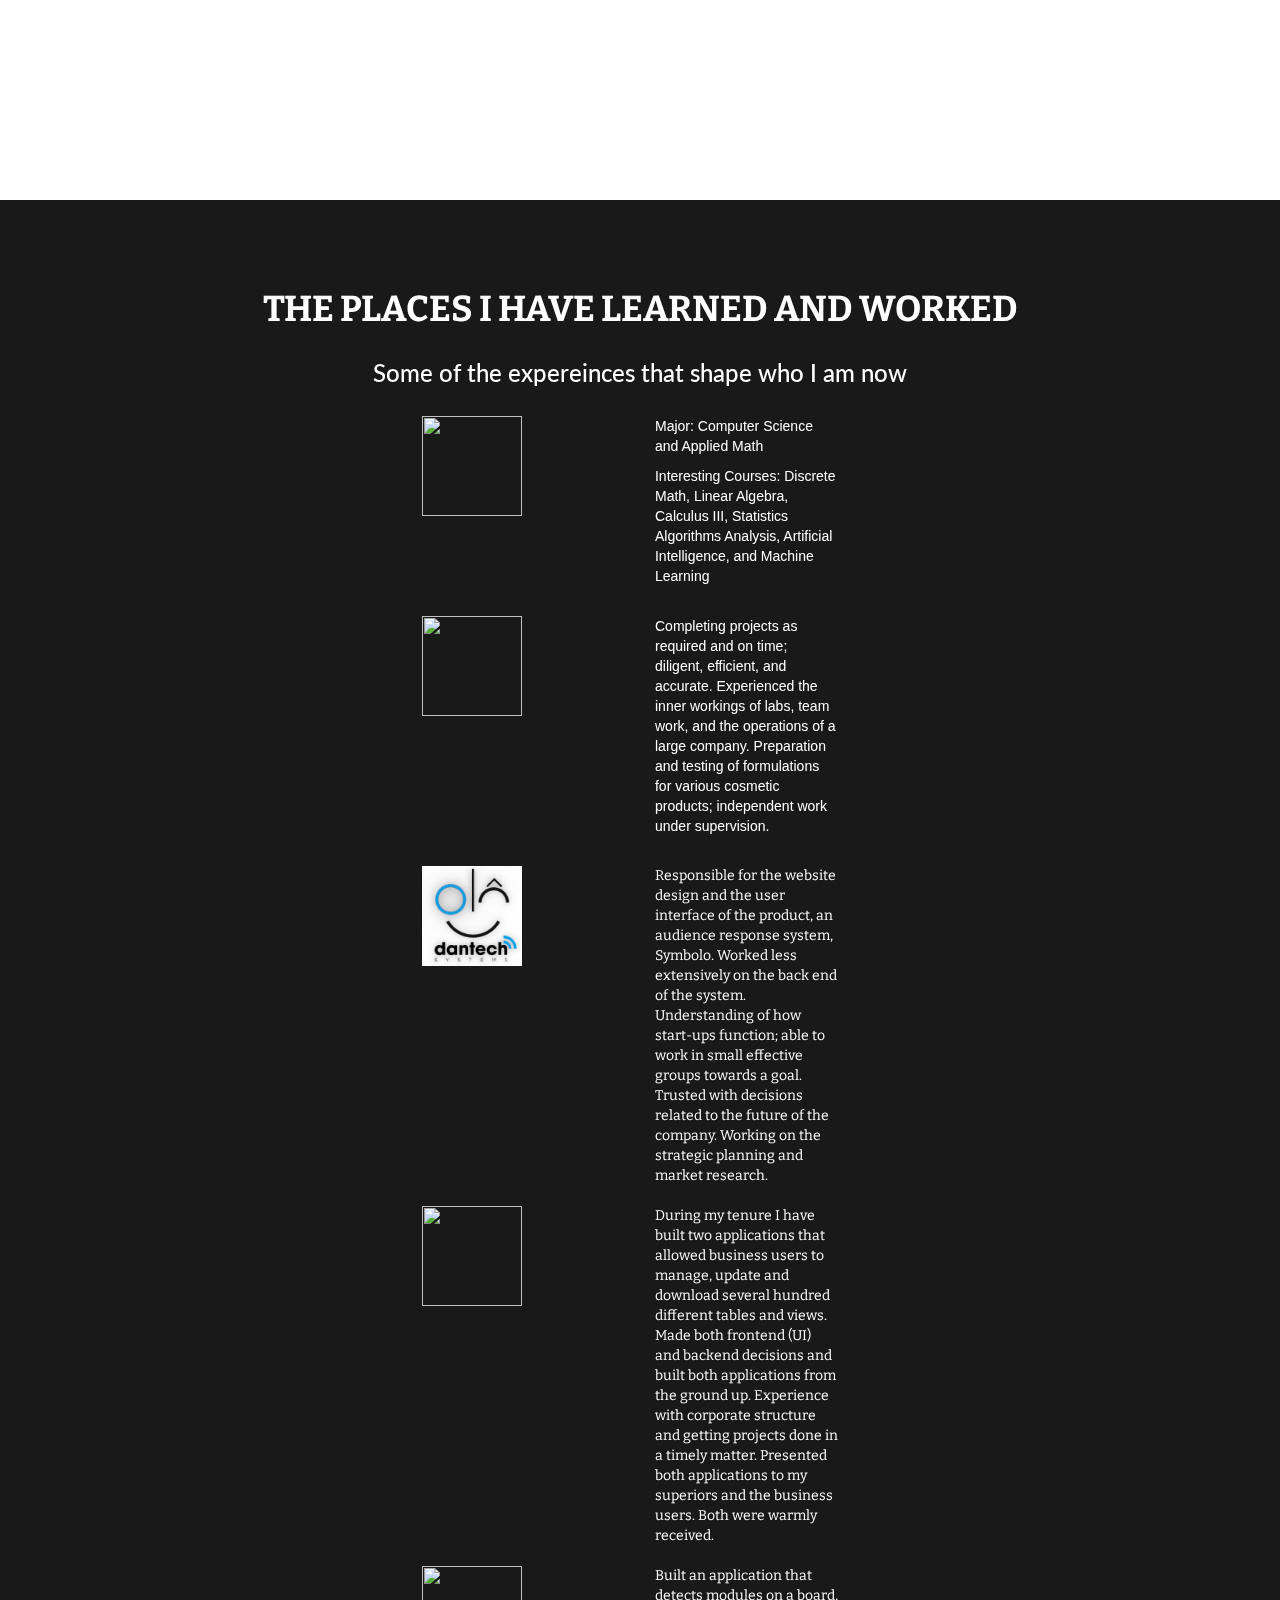
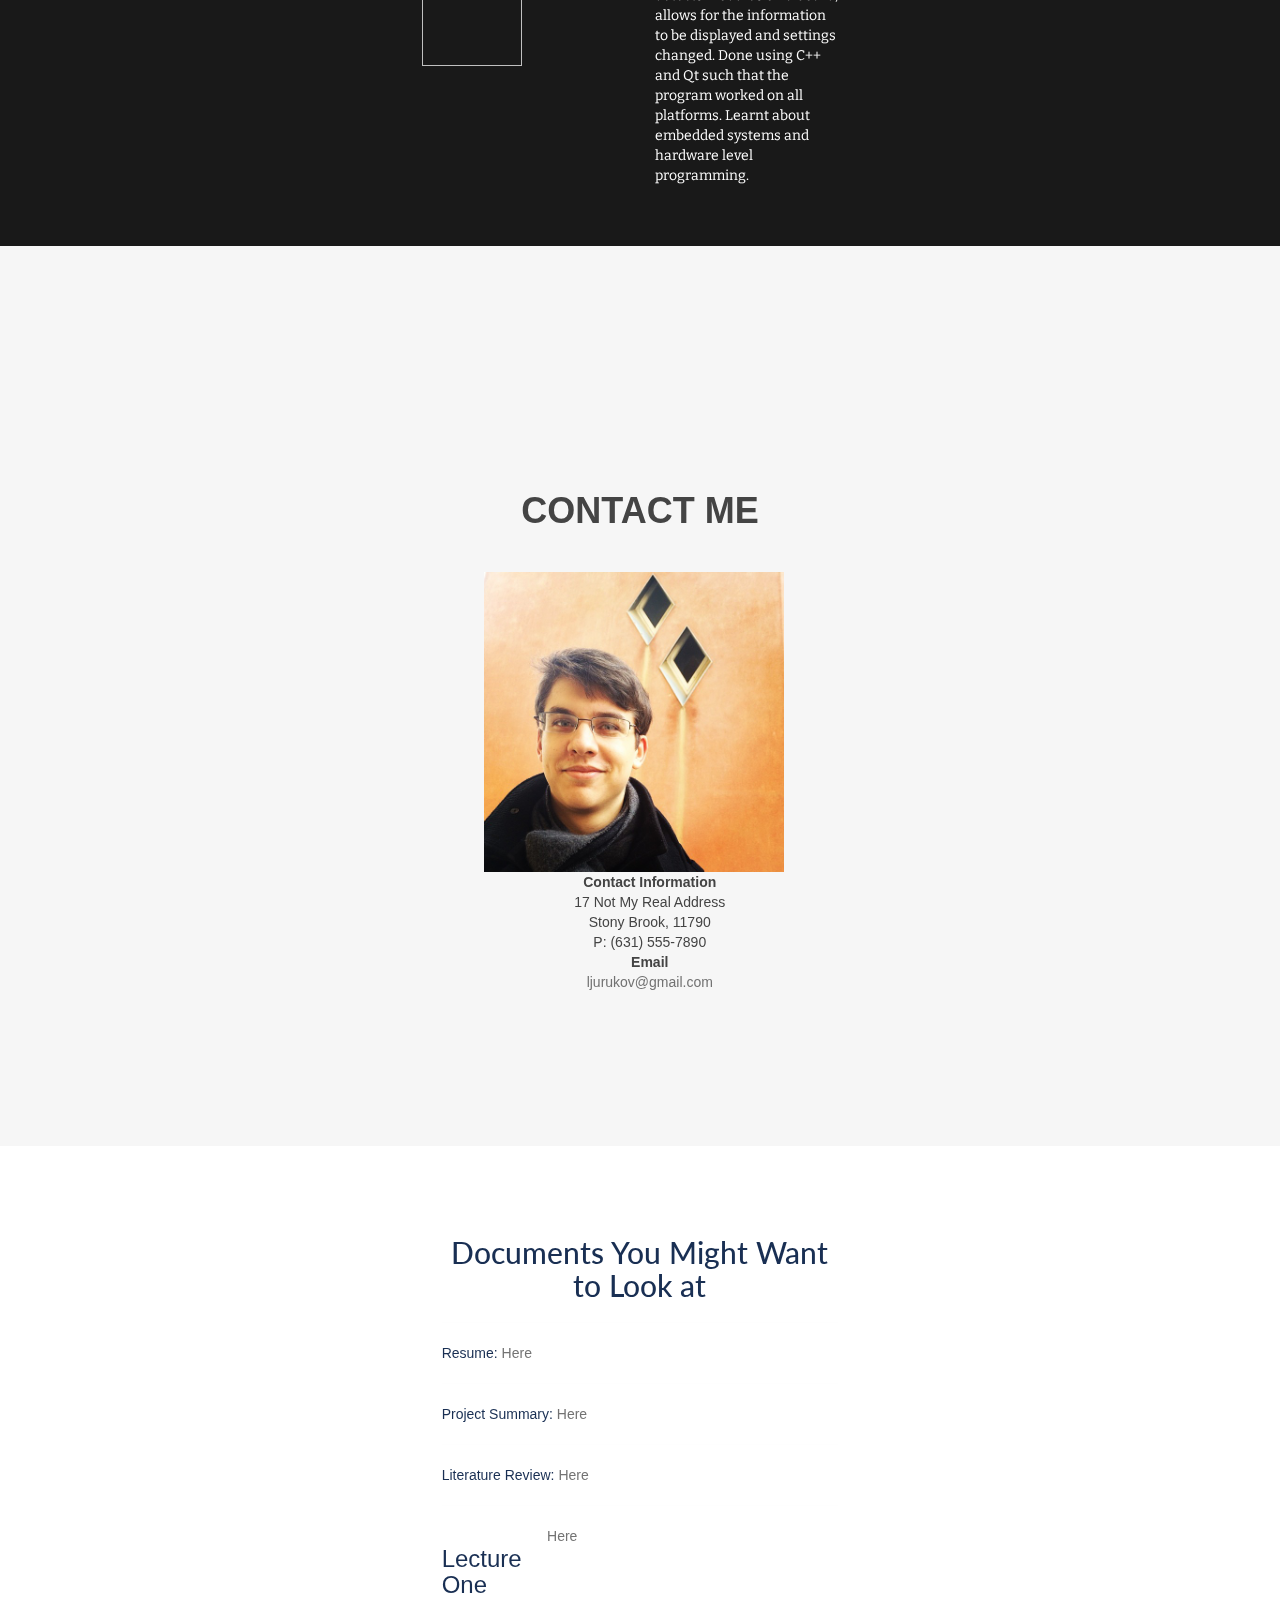
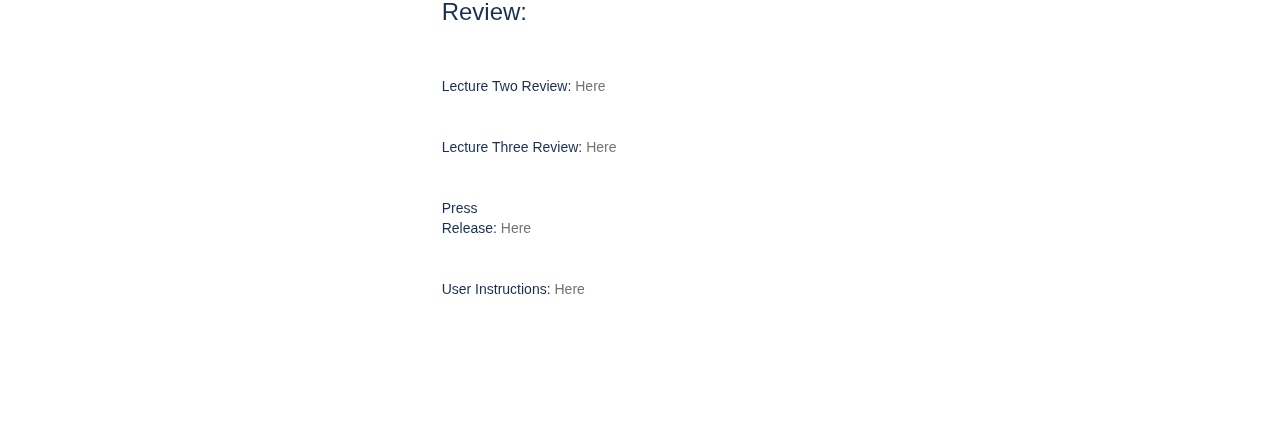
==== commit bd255310: "Update index.html" ====
--- a/index.html
+++ b/index.html
@@ -229,9 +229,7 @@
             <div class="media">
                
                 <div class="media-left">
-                     <h3>Resume:</h3>
-                </div>
-                <div class="media-body media-right">
+                     Resume:
                     <a href = "https://docs.google.com/document/d/1wQnpr9_Z7wgIvmG8iy-1cEudRhXjskxyq62Si8ro5cQ/pub"> Here</a>
                 </div>
             </div>
@@ -239,24 +237,20 @@
             <div class="media">
                
                 <div class="media-left">
-                     <h3>Resume:</h3>
-                </div>
-                <div class="media-body media-right">
-                    <a href = "https://docs.google.com/document/d/1wQnpr9_Z7wgIvmG8iy-1cEudRhXjskxyq62Si8ro5cQ/pub"> Here</a>
-                </div>
+                     Project Summary:
+                    <a href = "https://docs.google.com/document/d/1wQnpr9_Z7wgIvmG8iy-1cEudRhXjskxyq62Si8ro5cQ/pub"> Here</a>
+
             </div>
             <hr>
             
-            <div class="media">
-               
-                <div class="media-left">
-                     <h3>Resume:</h3>
-                </div>
-                <div class="media-body media-right">
-                    <a href = "https://docs.google.com/document/d/1wQnpr9_Z7wgIvmG8iy-1cEudRhXjskxyq62Si8ro5cQ/pub"> Here</a>
-                </div>
-            </div>
-            <hr>
+            <div class="media"></div>
+                <div class="media-left">
+                     Literature Review:
+                    <a href = "https://docs.google.com/document/d/1wQnpr9_Z7wgIvmG8iy-1cEudRhXjskxyq62Si8ro5cQ/pub"> Here</a>
+
+            </div>
+            <hr>
+        
             <div class="media">  
                 <div class="media-left">
                      <h3>Lecture One Review:</h3>
@@ -270,18 +264,22 @@
                
                 <div class="media-left">
                      Lecture Two Review:
-                </div>
-                <div class="media-body media-right">
                     <a href = "https://docs.google.com/document/d/1wQnpr9_Z7wgIvmG8iy-1cEudRhXjskxyq62Si8ro5cQ/pub"> Here</a>
                 </div>
             </div>
             <hr>
 <div class="media">
+              <div class="media">
+               
+                <div class="media-left">
+                    Lecture Three Review:
+                    <a href = "https://docs.google.com/document/d/1wQnpr9_Z7wgIvmG8iy-1cEudRhXjskxyq62Si8ro5cQ/pub"> Here</a>
+                </div>
+            </div>
+            <hr>
                
                 <div class="media-left" style = "width:100px">
                      Press Release:
-                </div>
-                <div class="media-body media-right">
                     <a href = "https://docs.google.com/document/d/1dZpJcGMoonlPiaYvY1o8Ny3F7IvI6WIDpyCtJtbs1QY/pub"> Here</a>
                 </div>
             </div>
@@ -290,10 +288,8 @@
 <div class="media">
                
                 <div class="media-left">
-                     <h3>User Instructions</h3>
-                </div>
-                <div class="media-body media-right">
-                    <a href = "https://docs.google.com/document/d/1hKydrwXhHqjDUrCcZILFEbYHep5Rd434P4K6njrsDFg/pub"> <img src = "https://encrypted-tbn2.gstatic.com/images?q=tbn:ANd9GcTimCKHa0KBZkKDPvwyLd1OriD0UgGk-K95G3bWNCYH403ufXNcYQ" style="height:25px; margin-top:20px"></a>
+                     User Instructions:
+                    <a href = "https://docs.google.com/document/d/1hKydrwXhHqjDUrCcZILFEbYHep5Rd434P4K6njrsDFg/pub"> Here</a>
                 </div>
             </div>
             </div>
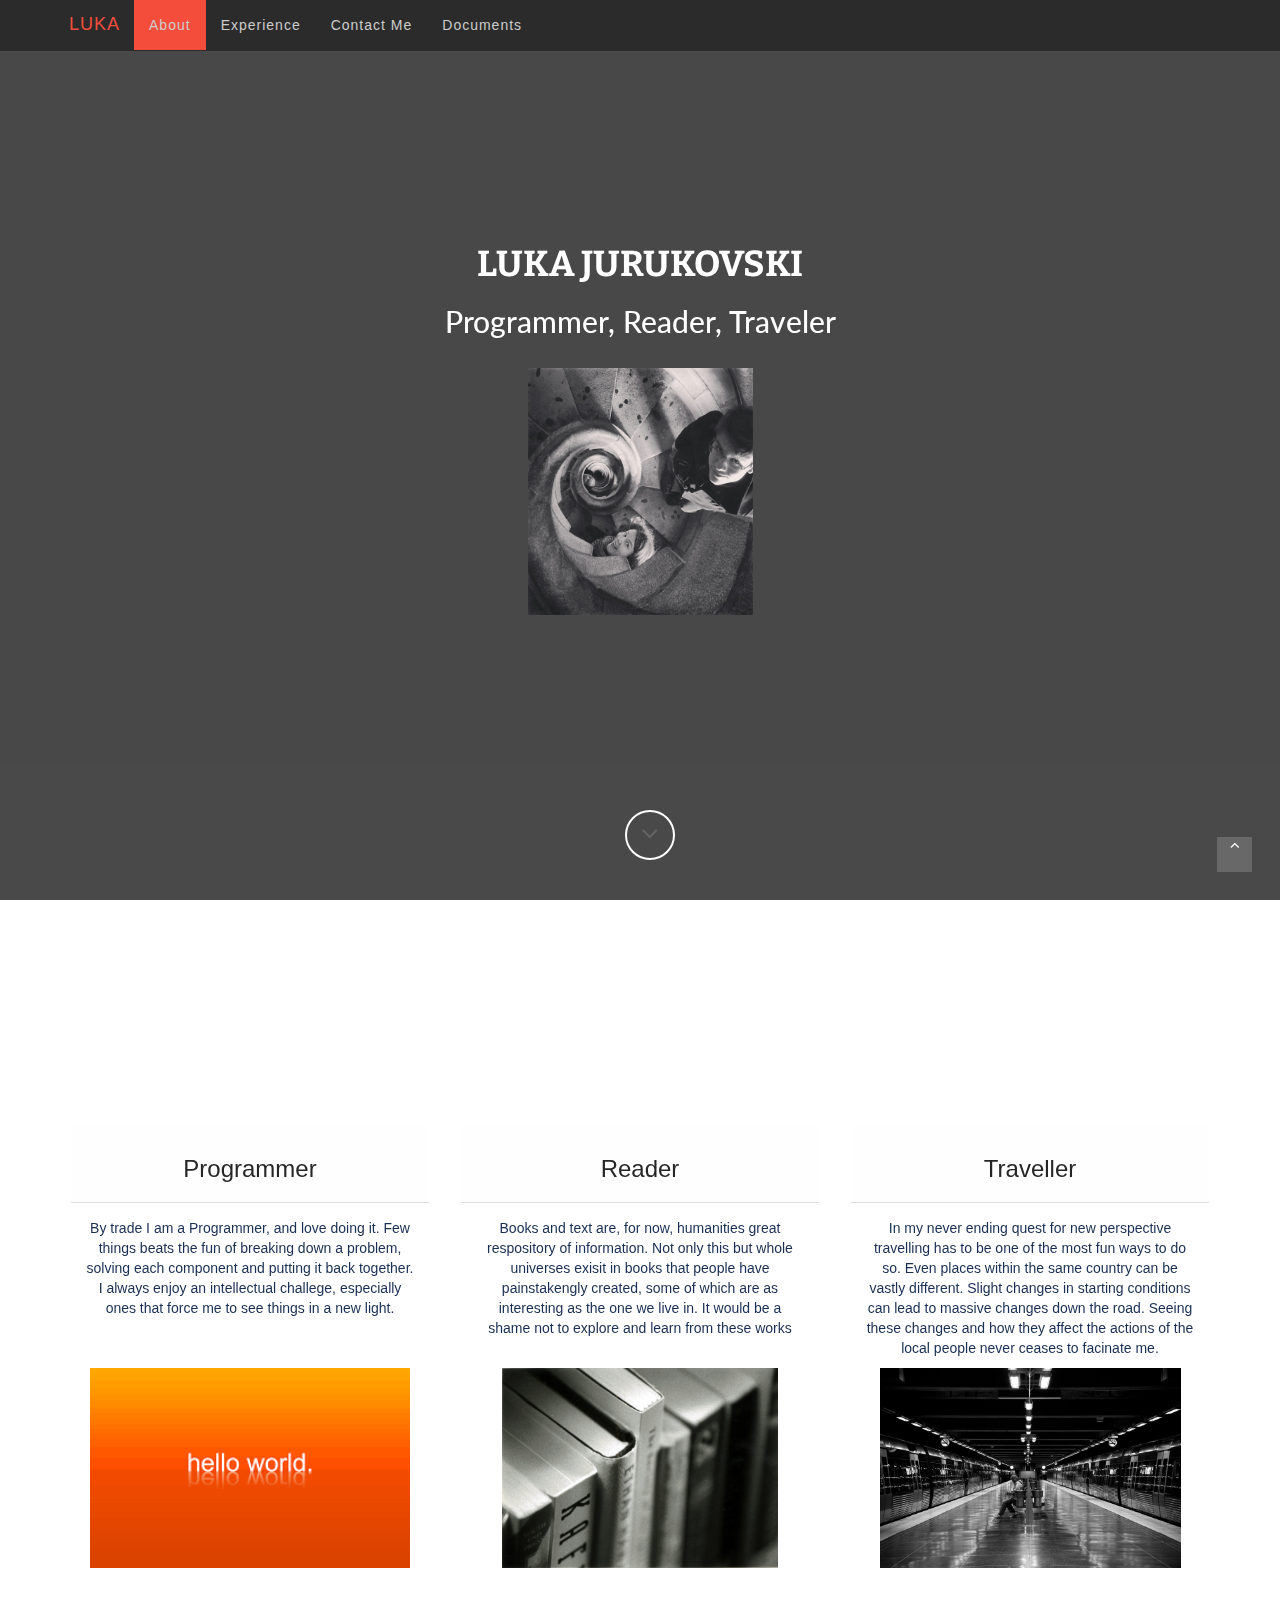
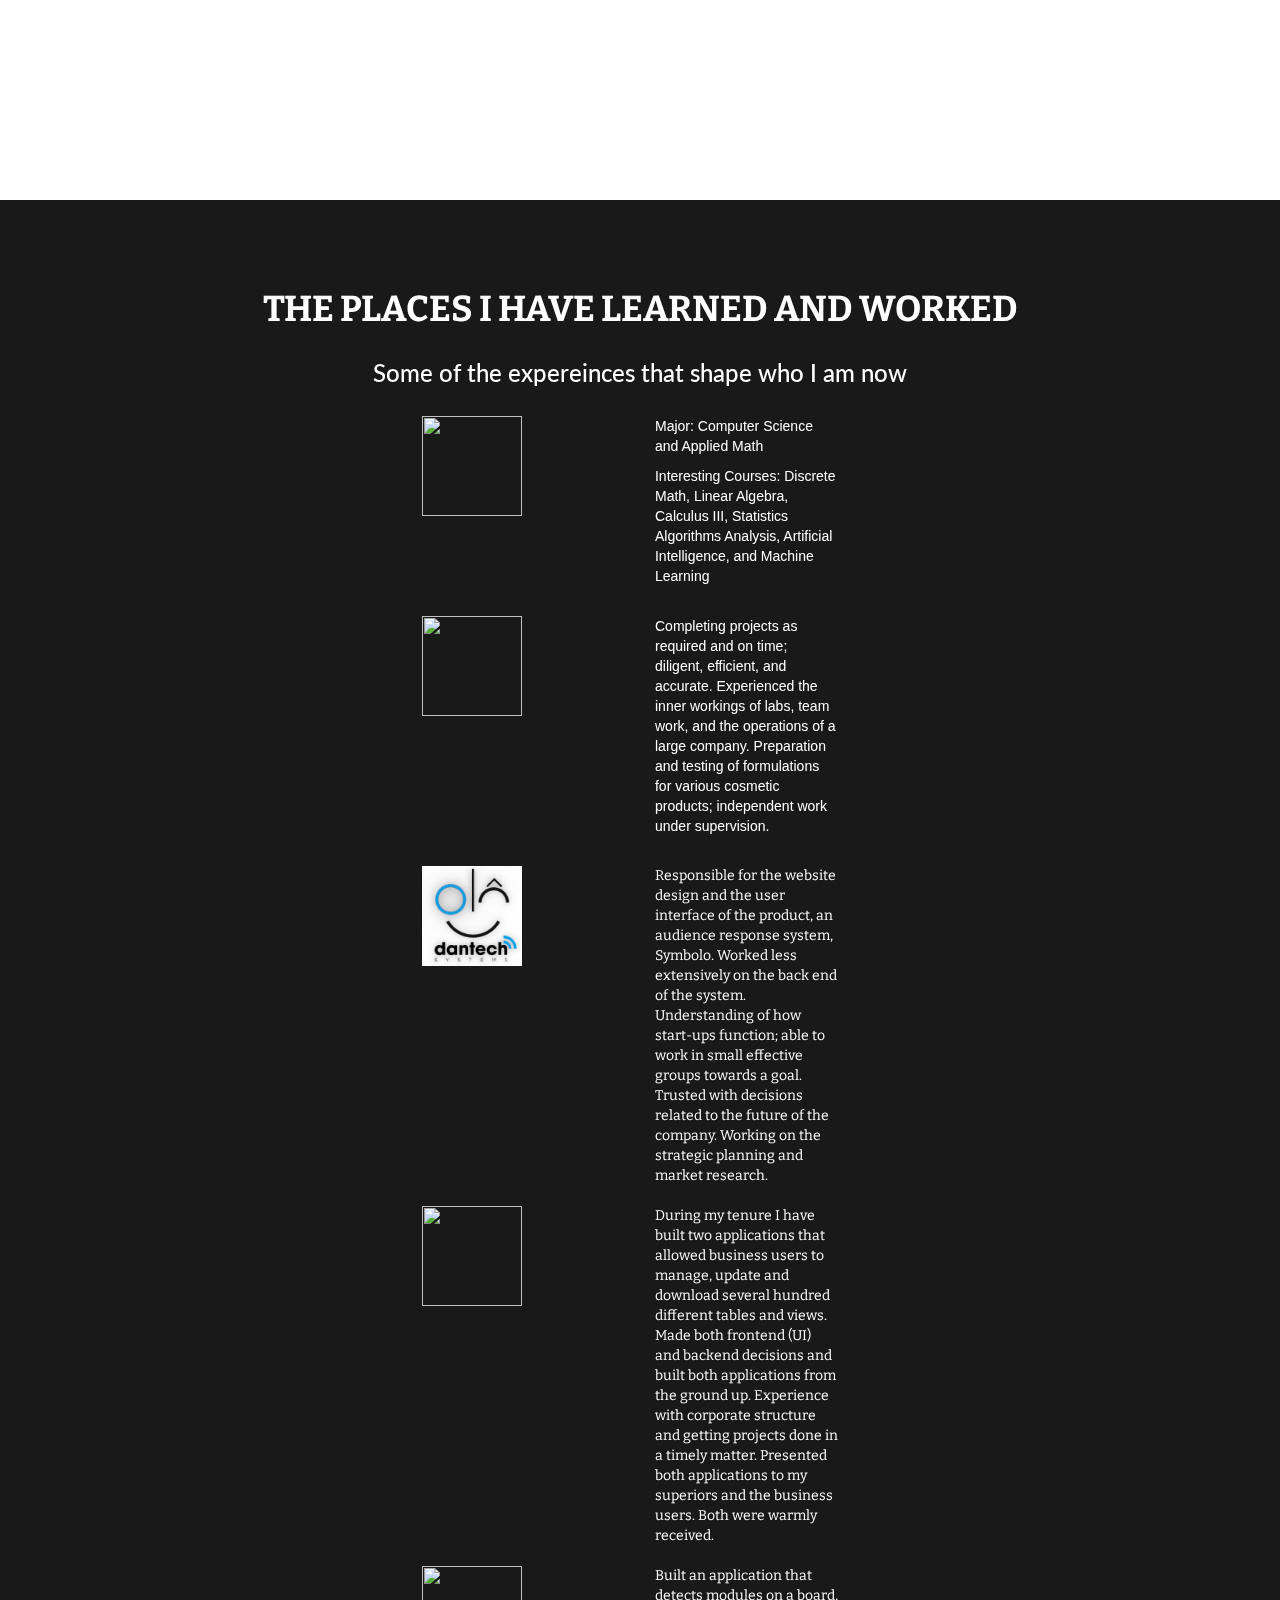
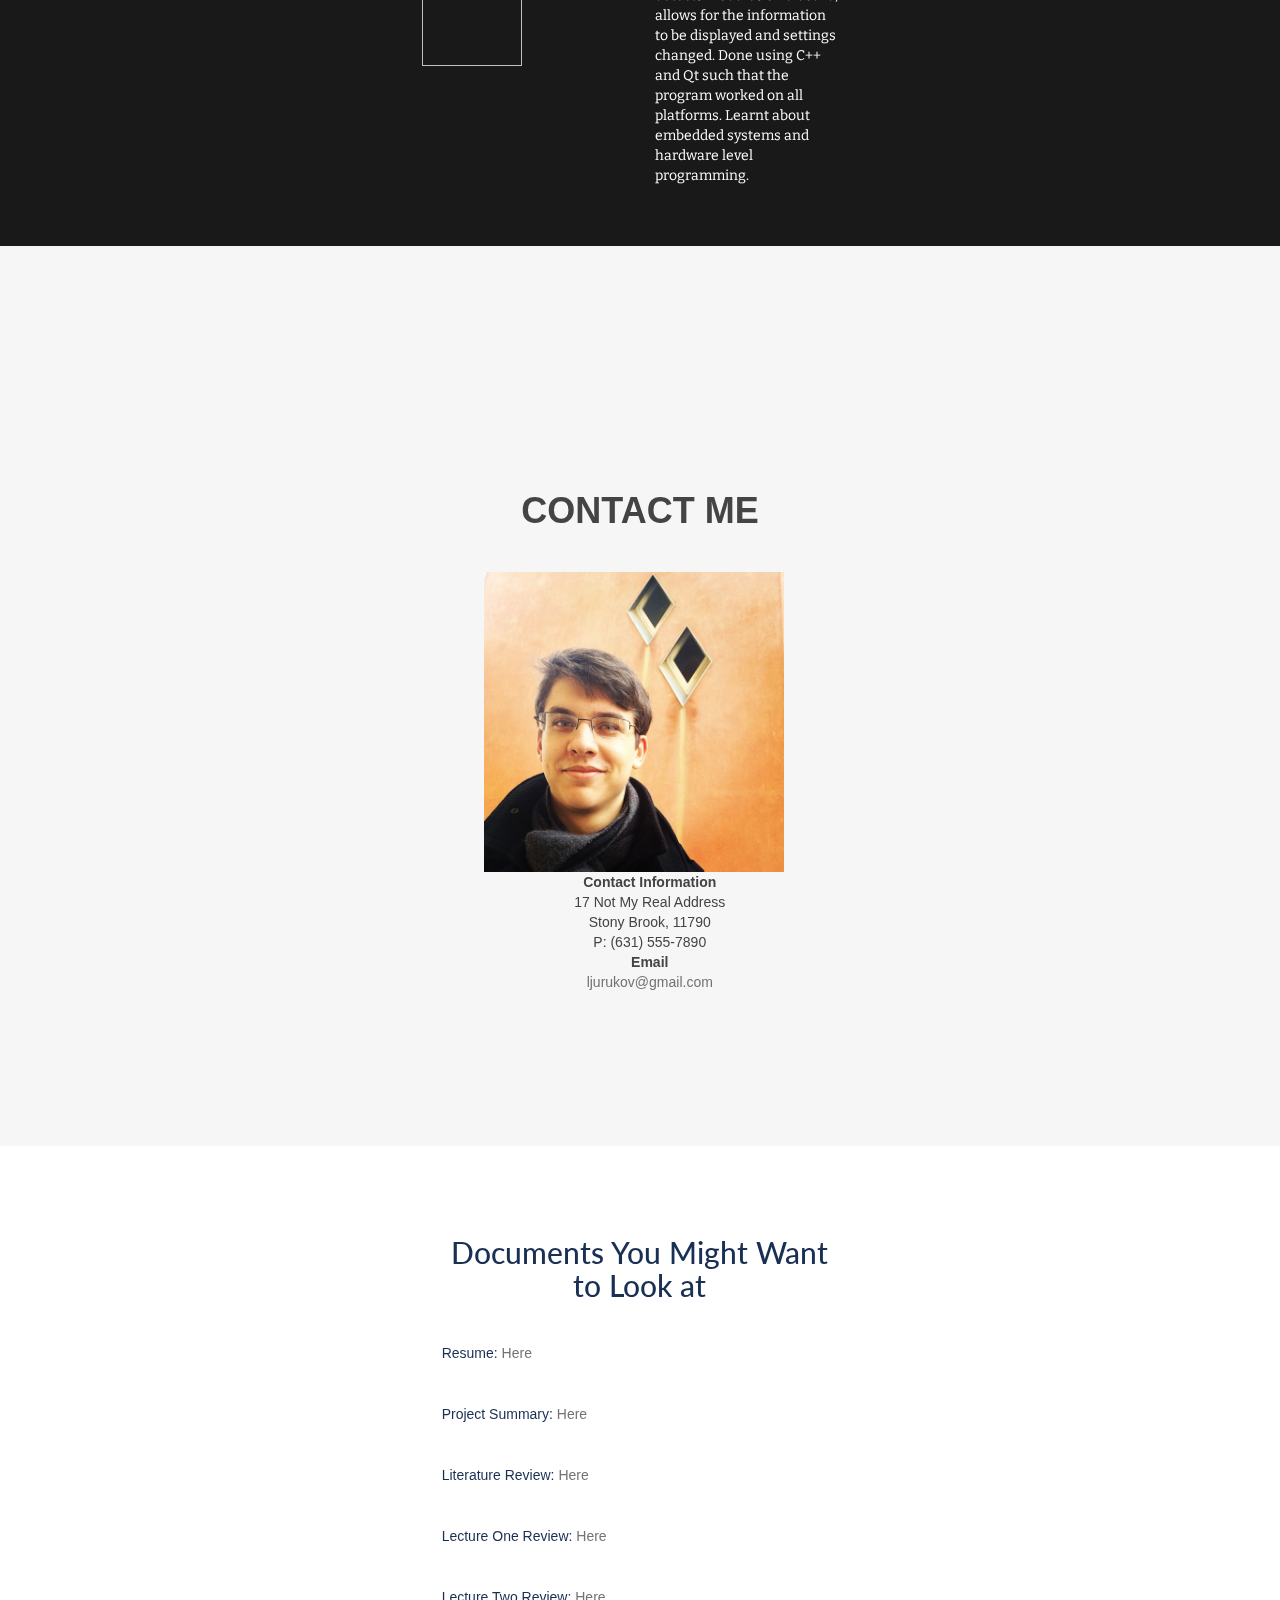
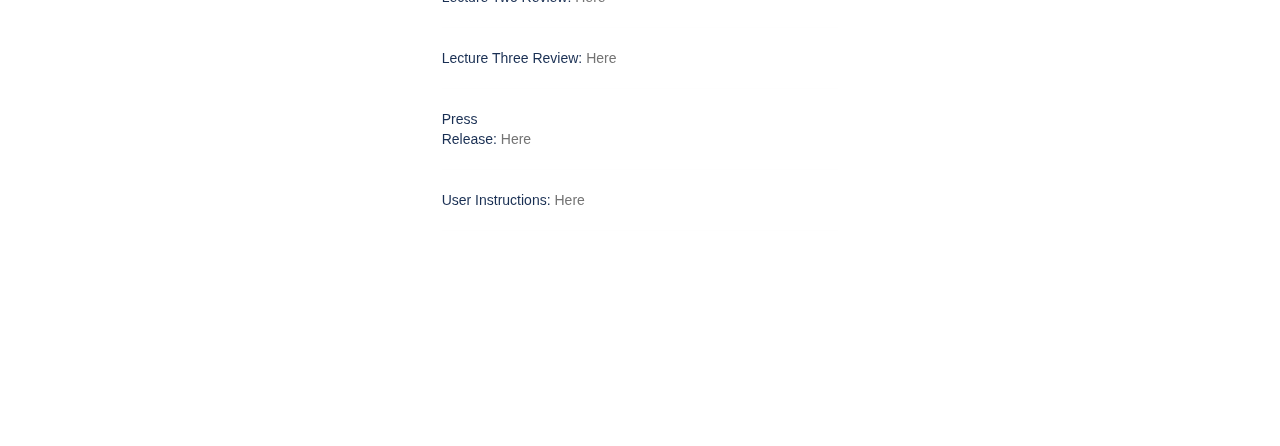
==== commit 754f18fa: "Update index.html" ====
--- a/index.html
+++ b/index.html
@@ -246,16 +246,14 @@
             <div class="media"></div>
                 <div class="media-left">
                      Literature Review:
-                    <a href = "https://docs.google.com/document/d/1wQnpr9_Z7wgIvmG8iy-1cEudRhXjskxyq62Si8ro5cQ/pub"> Here</a>
+                    <a href = "https://docs.google.com/document/d/1bWKRoPbAw3opUXRYe18mcxg_xl8zluUS5ll-sakhjQ4/pub"> Here</a>
 
             </div>
             <hr>
         
             <div class="media">  
                 <div class="media-left">
-                     <h3>Lecture One Review:</h3>
-                </div>
-                <div class="media-body media-right">
+                     Lecture One Review:
                     <a href = "https://docs.google.com/document/d/15bpEABl56LmHcsrSA1VDDxvJYDPTncghmI7lqJFB2bY/pub"> Here</a>
                 </div>
 
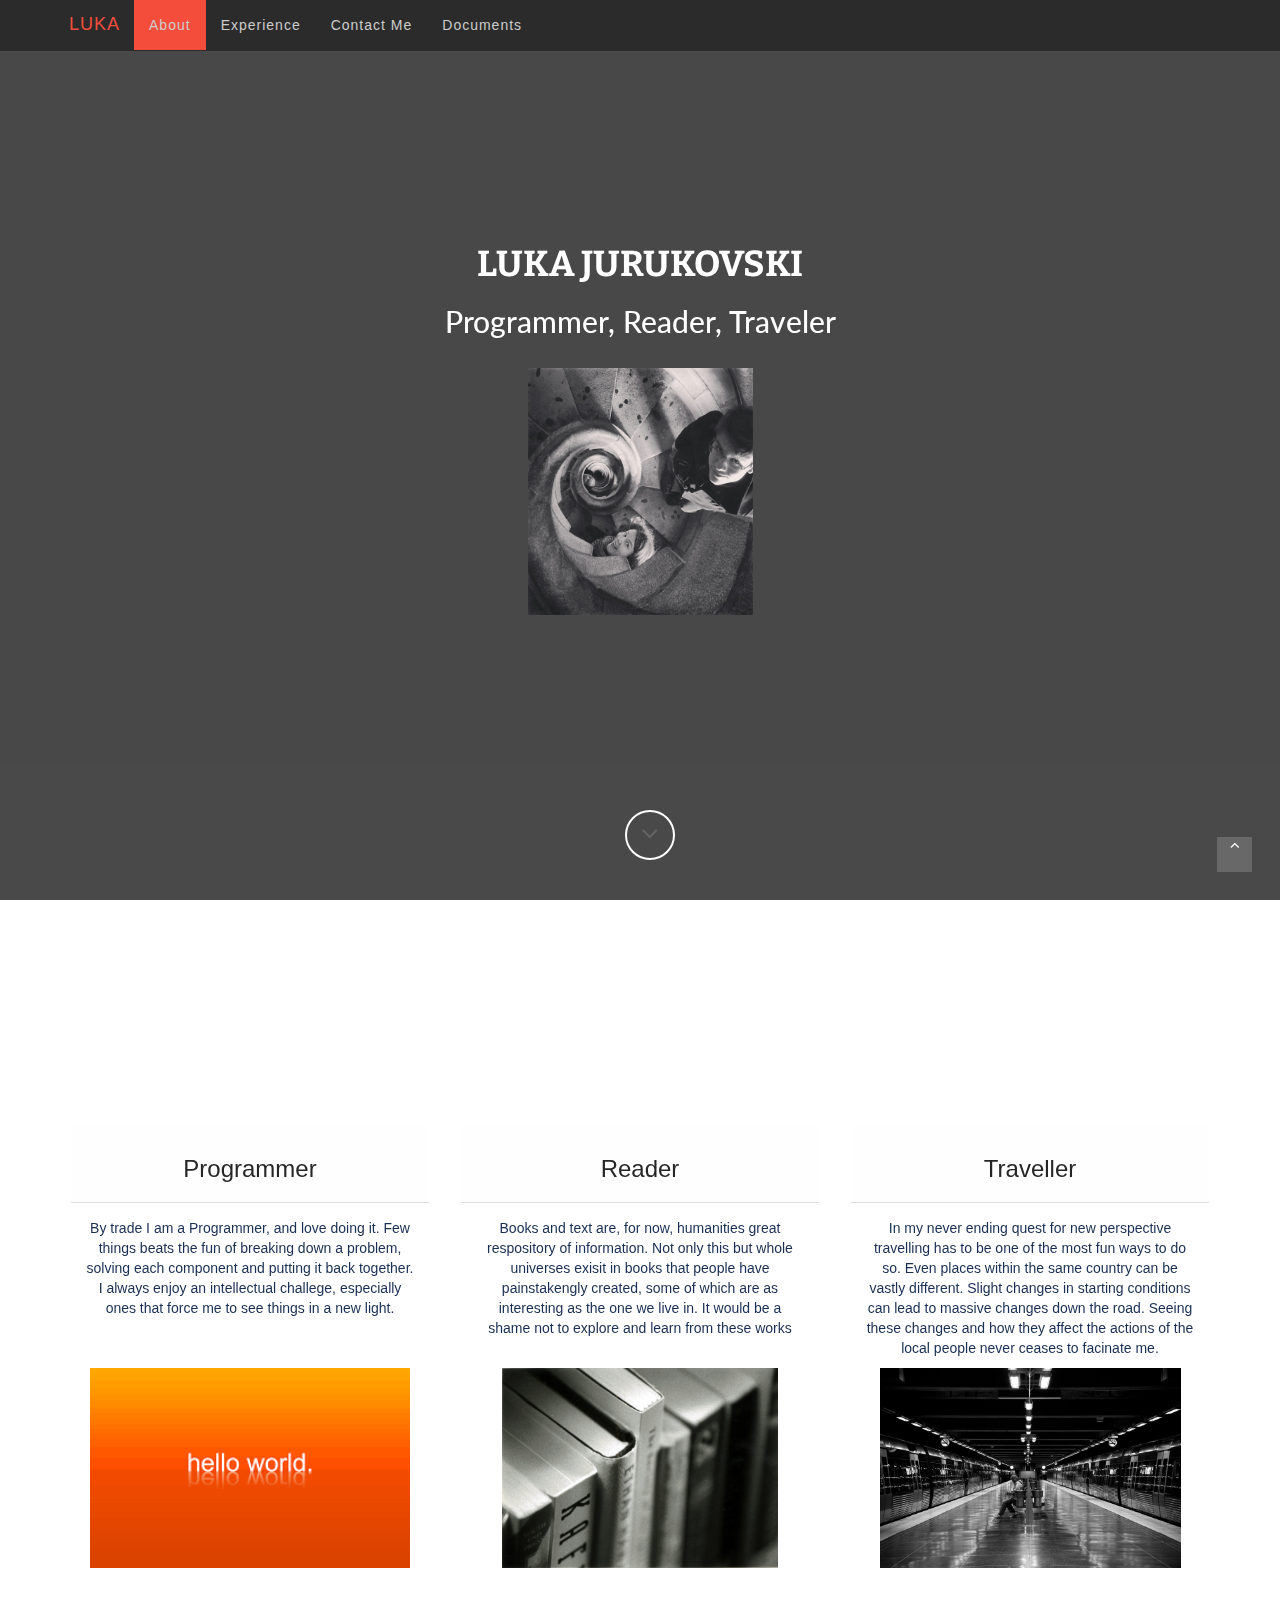
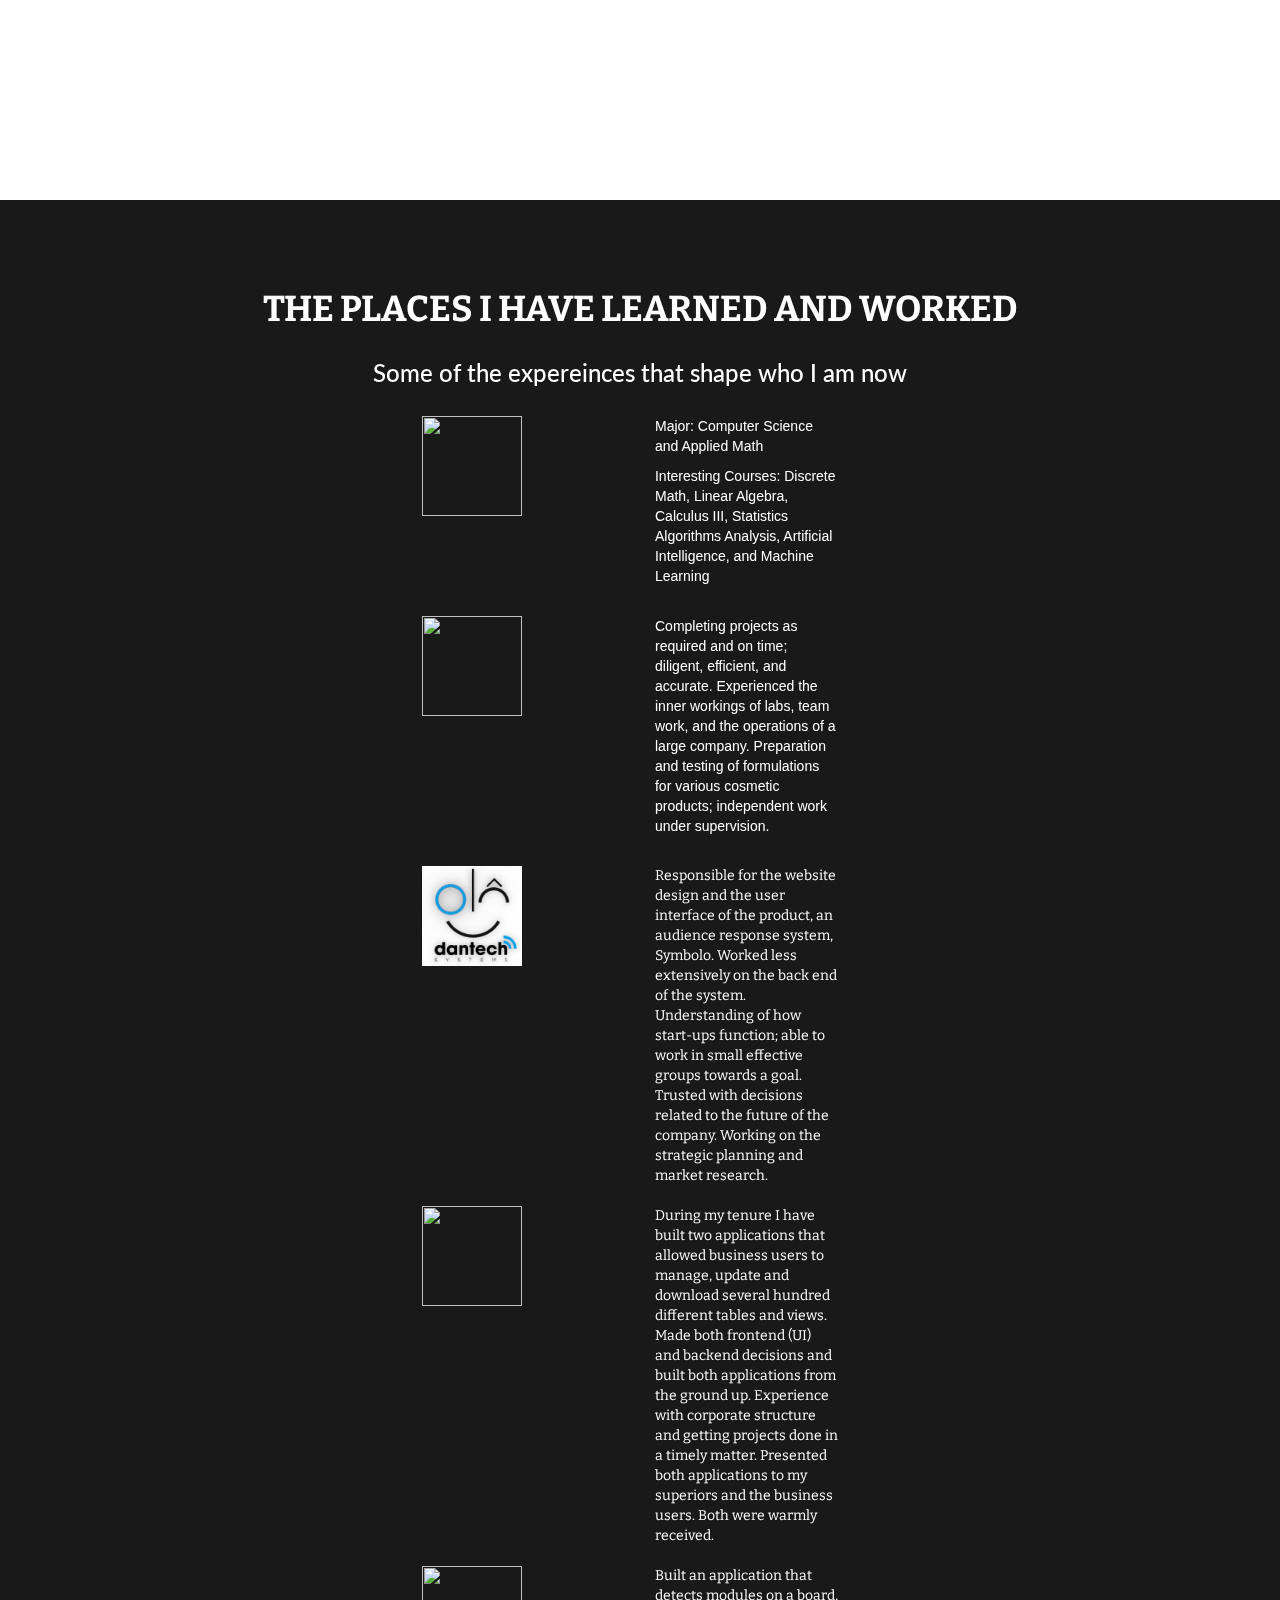
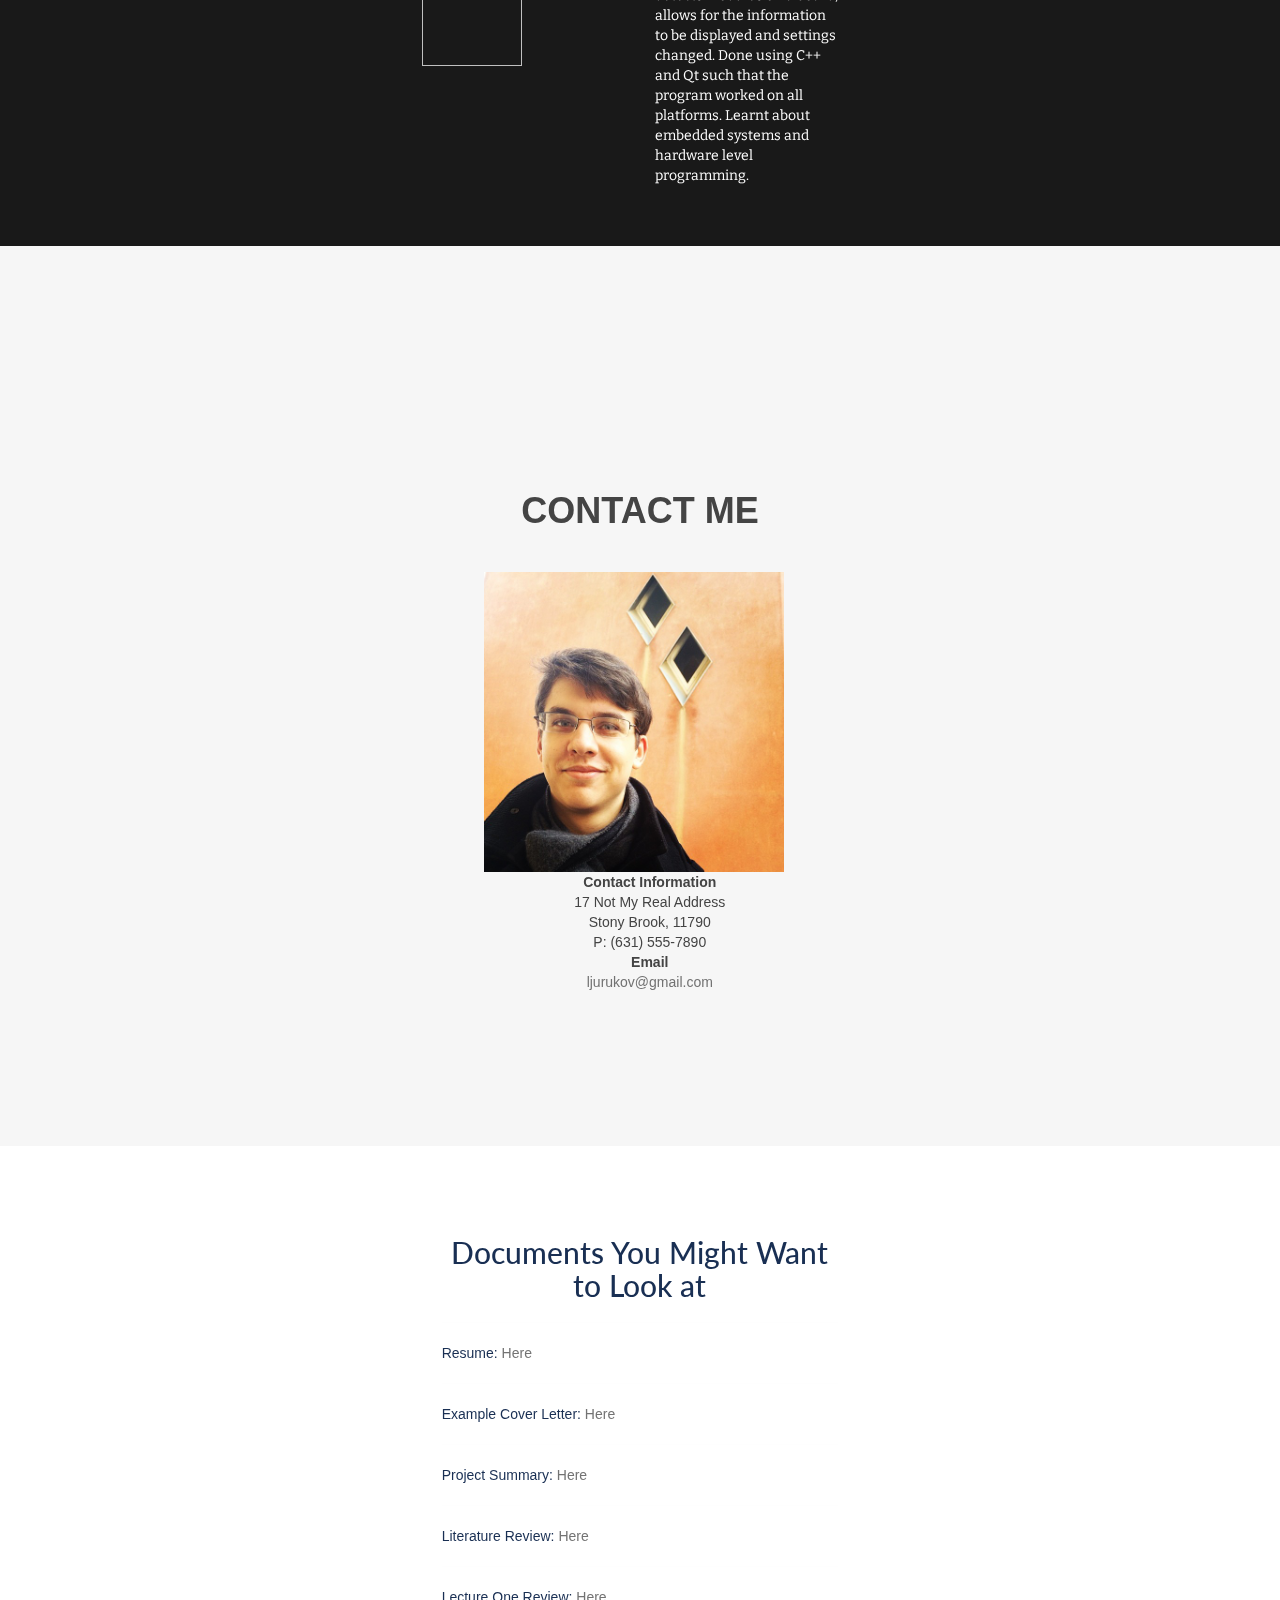
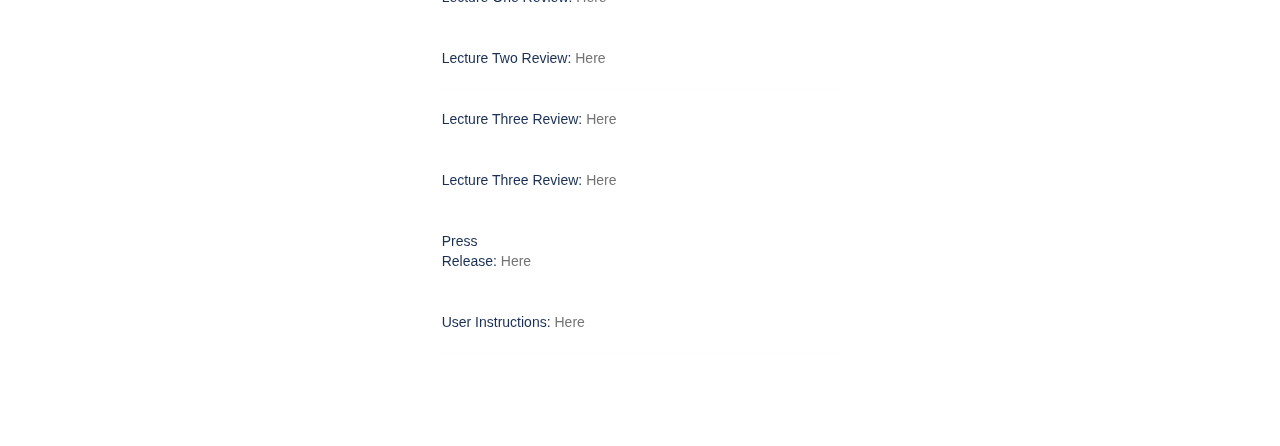
==== commit e155df33: "Update index.html" ====
--- a/index.html
+++ b/index.html
@@ -237,6 +237,14 @@
             <div class="media">
                
                 <div class="media-left">
+                     Example Cover Letter:
+                    <a href = "https://docs.google.com/document/d/1jNI_4K0LcsJRvLpU7LeBLENrkX7dGldpz5wNc8H4R9c/pub"> Here</a>
+                </div>
+            </div>
+            <hr>
+            <div class="media">
+               
+                <div class="media-left">
                      Project Summary:
                     <a href = "https://docs.google.com/document/d/1wQnpr9_Z7wgIvmG8iy-1cEudRhXjskxyq62Si8ro5cQ/pub"> Here</a>
 
@@ -272,6 +280,13 @@
                 <div class="media-left">
                     Lecture Three Review:
                     <a href = "https://docs.google.com/document/d/1wQnpr9_Z7wgIvmG8iy-1cEudRhXjskxyq62Si8ro5cQ/pub"> Here</a>
+                </div>
+            </div>
+            <hr>
+            <div class="media">
+                <div class="media-left">
+                    Lecture Three Review:
+                    <a href = "https://docs.google.com/document/d/1m42fert8B_hB3obkCaHpQKeYv9nzPvg1GfBsp54iLeY/pub"> Here</a>
                 </div>
             </div>
             <hr>
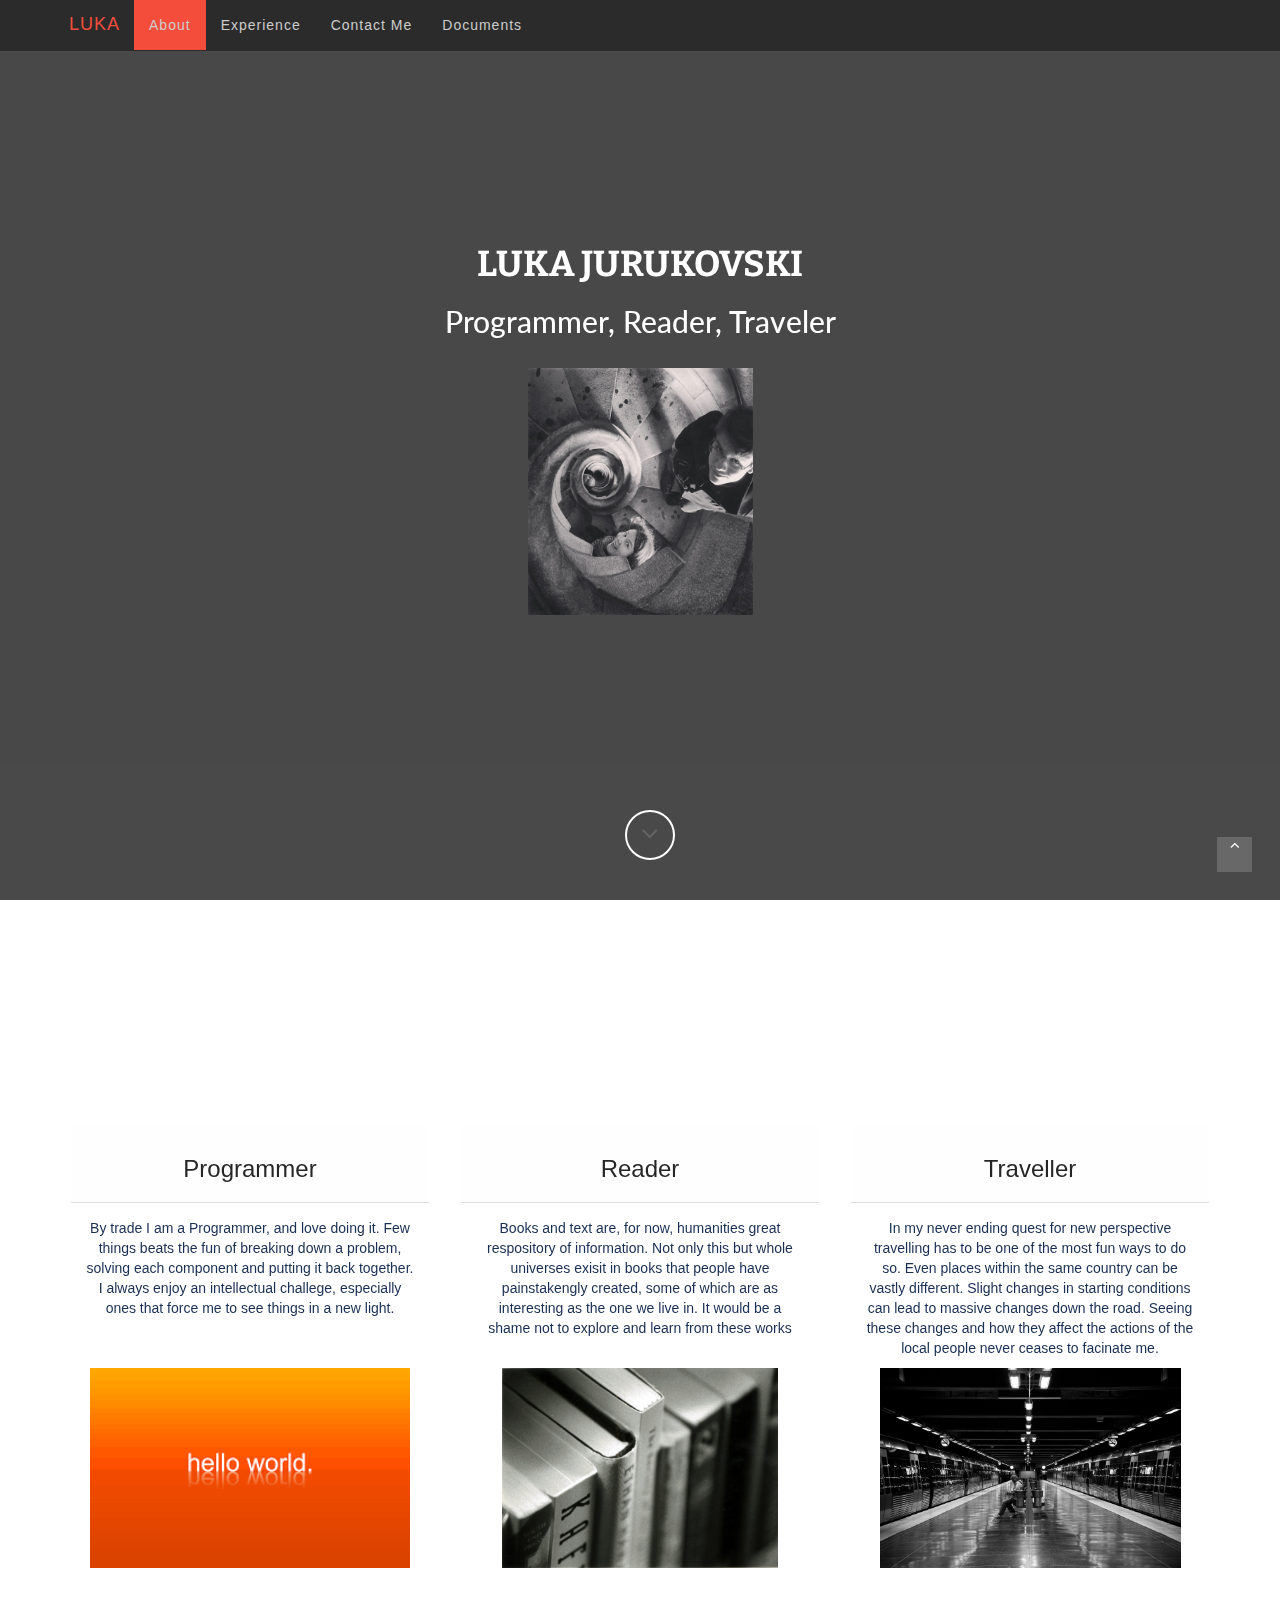
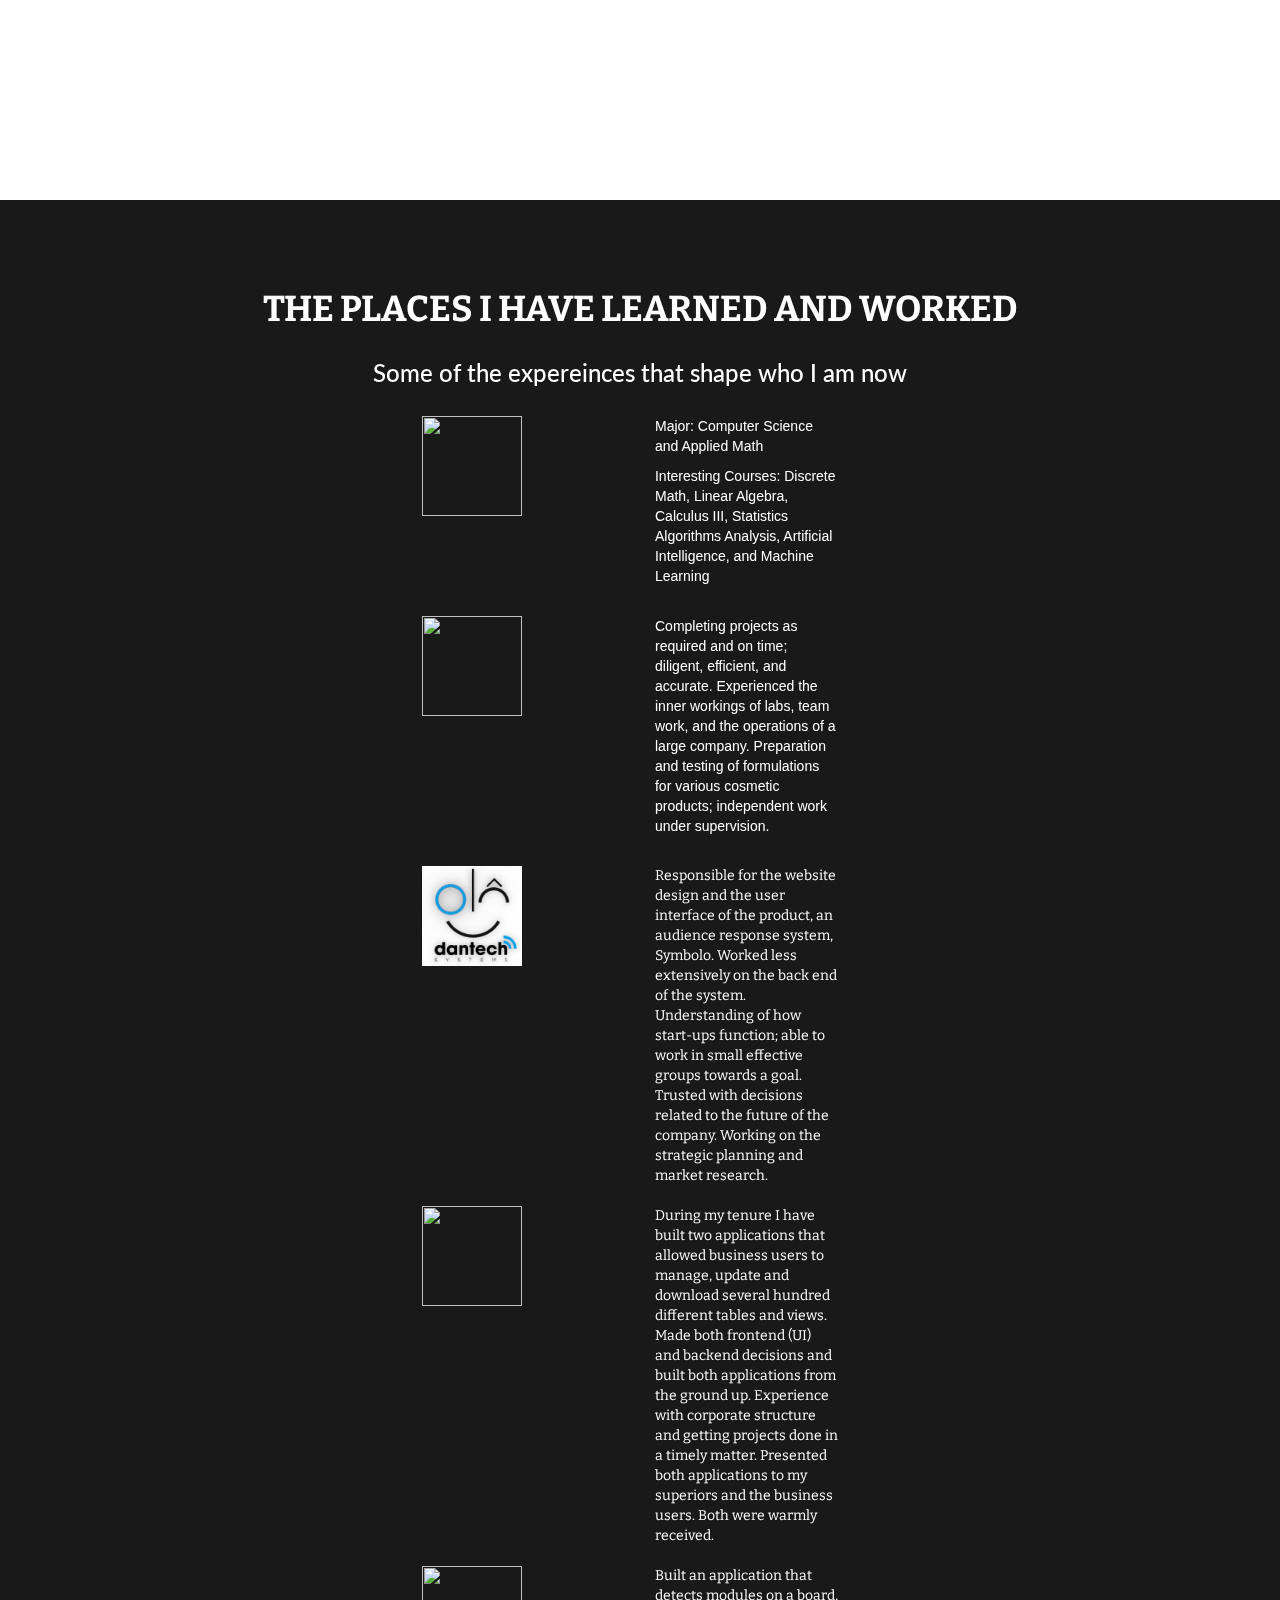
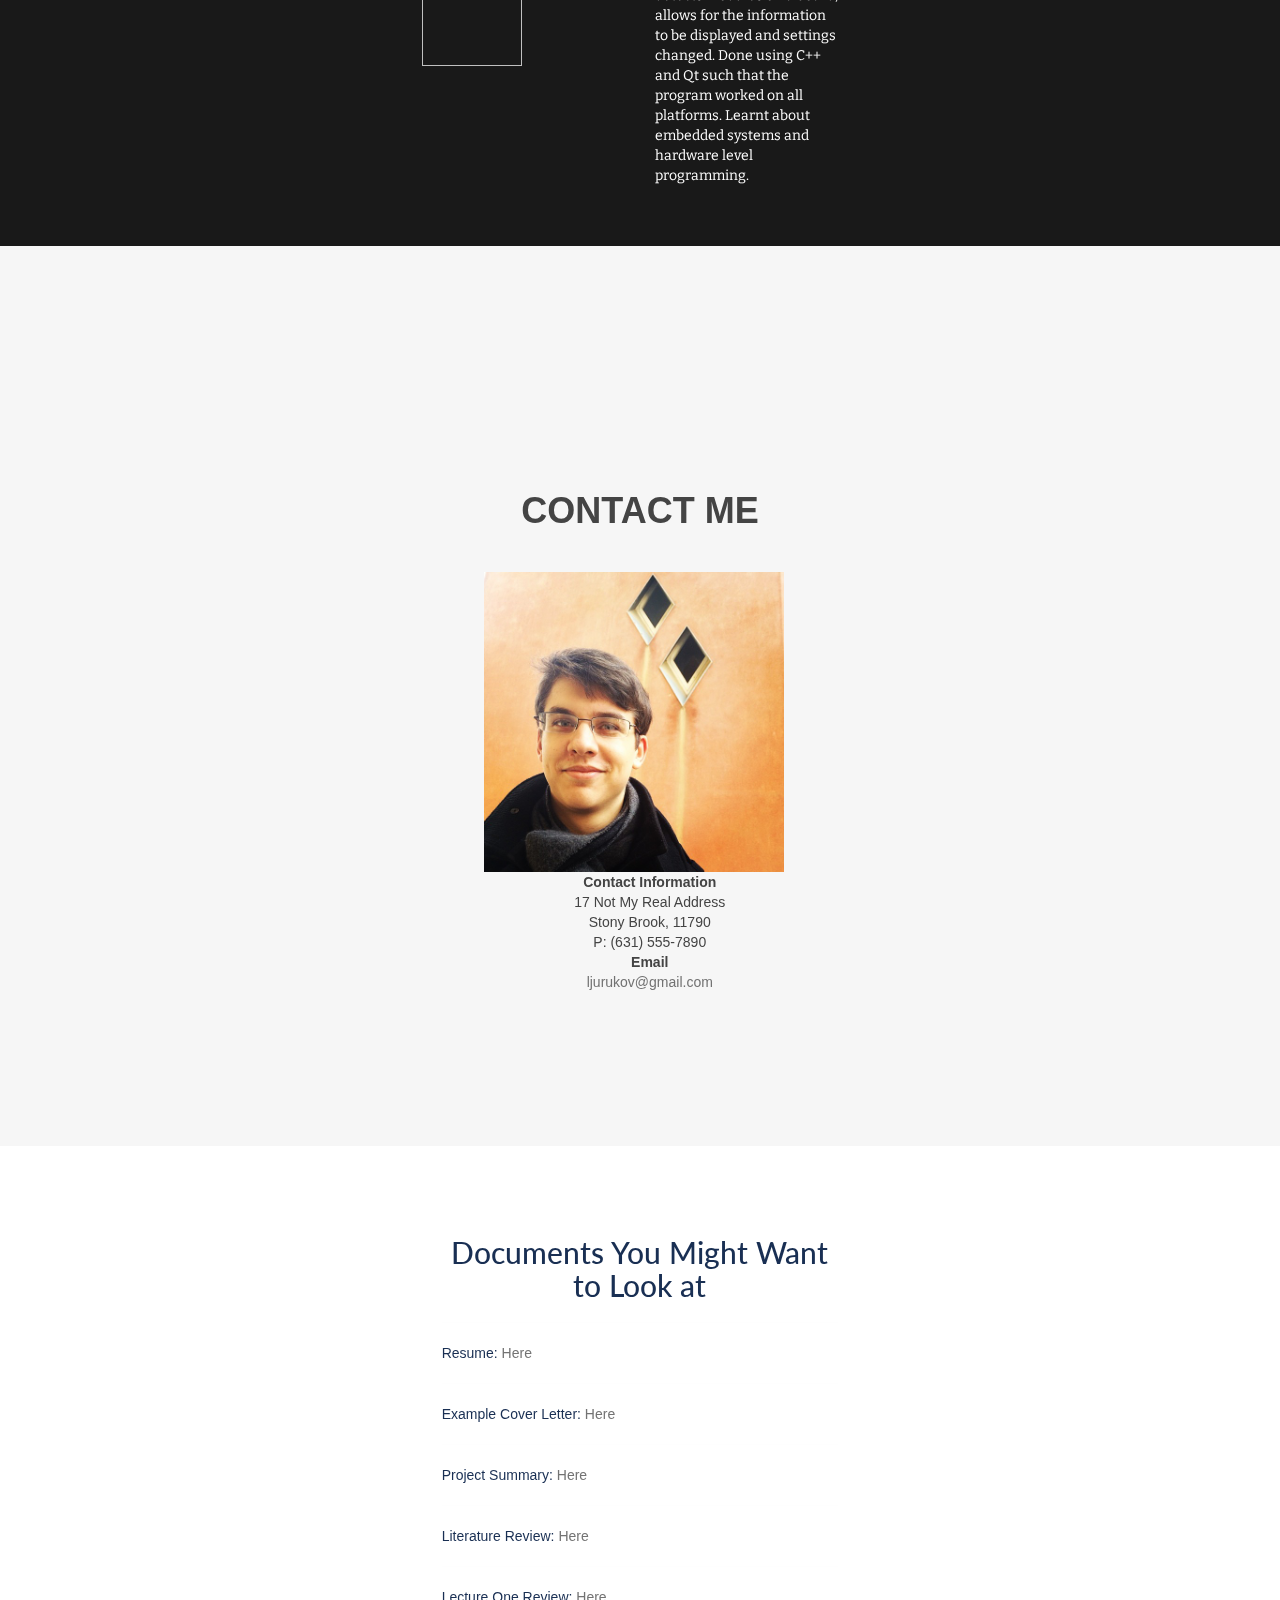
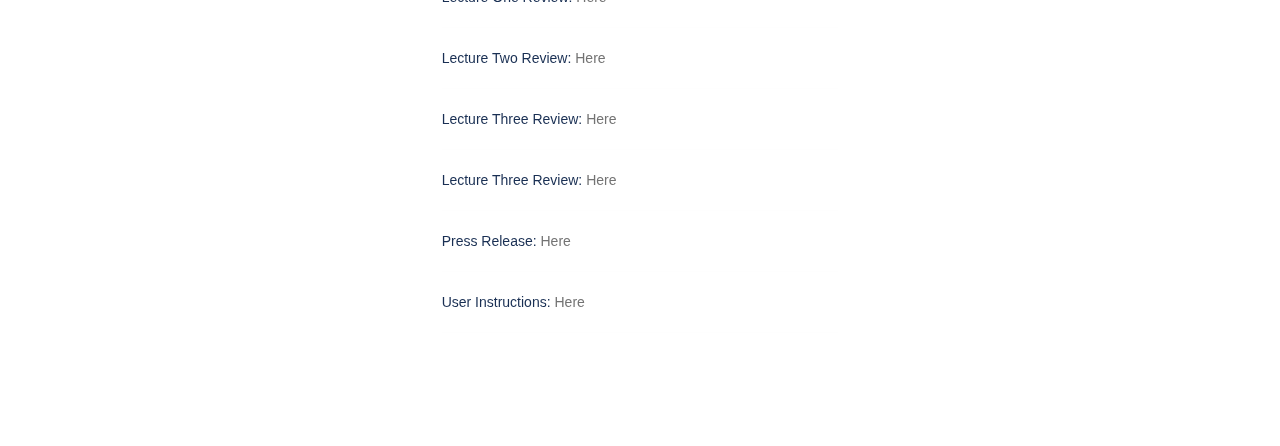
==== commit 3f8fc53d: "Update index.html" ====
--- a/index.html
+++ b/index.html
@@ -291,7 +291,7 @@
             </div>
             <hr>
                
-                <div class="media-left" style = "width:100px">
+                <div class="media-left">
                      Press Release:
                     <a href = "https://docs.google.com/document/d/1dZpJcGMoonlPiaYvY1o8Ny3F7IvI6WIDpyCtJtbs1QY/pub"> Here</a>
                 </div>
